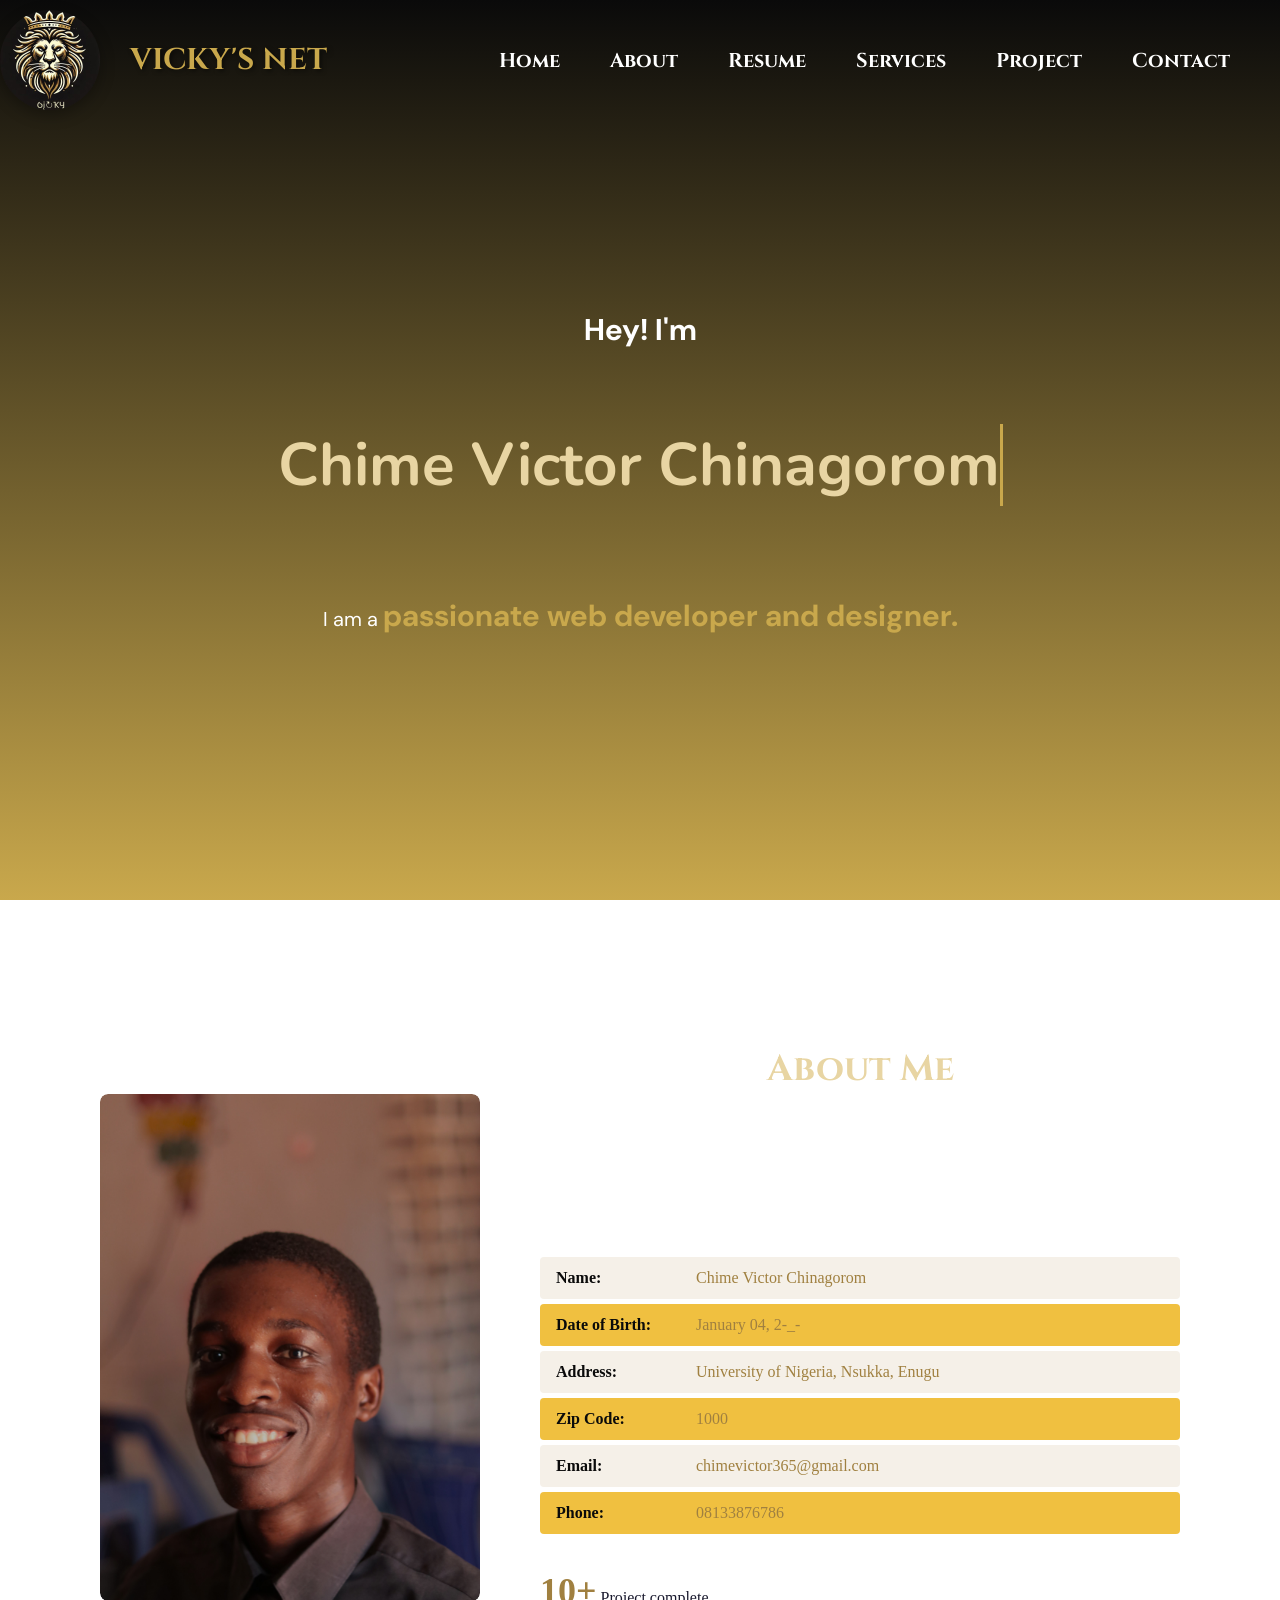
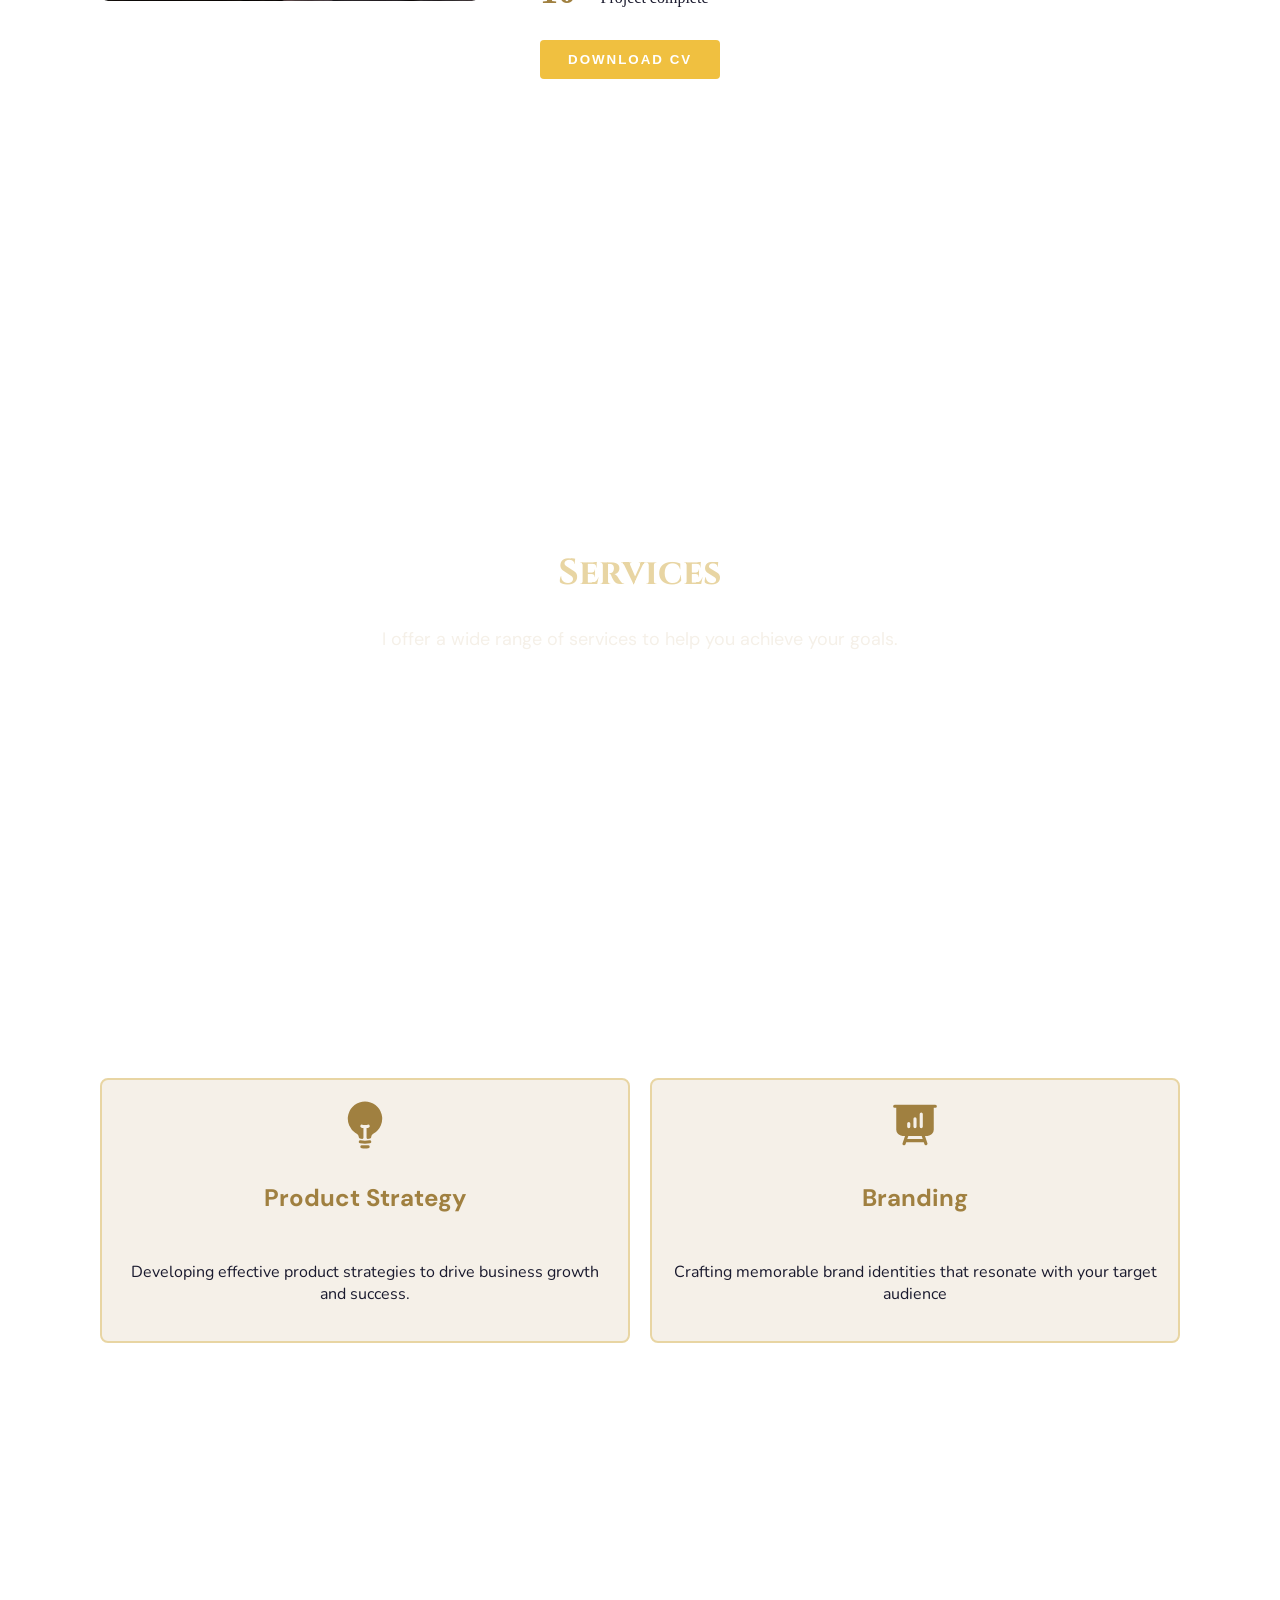
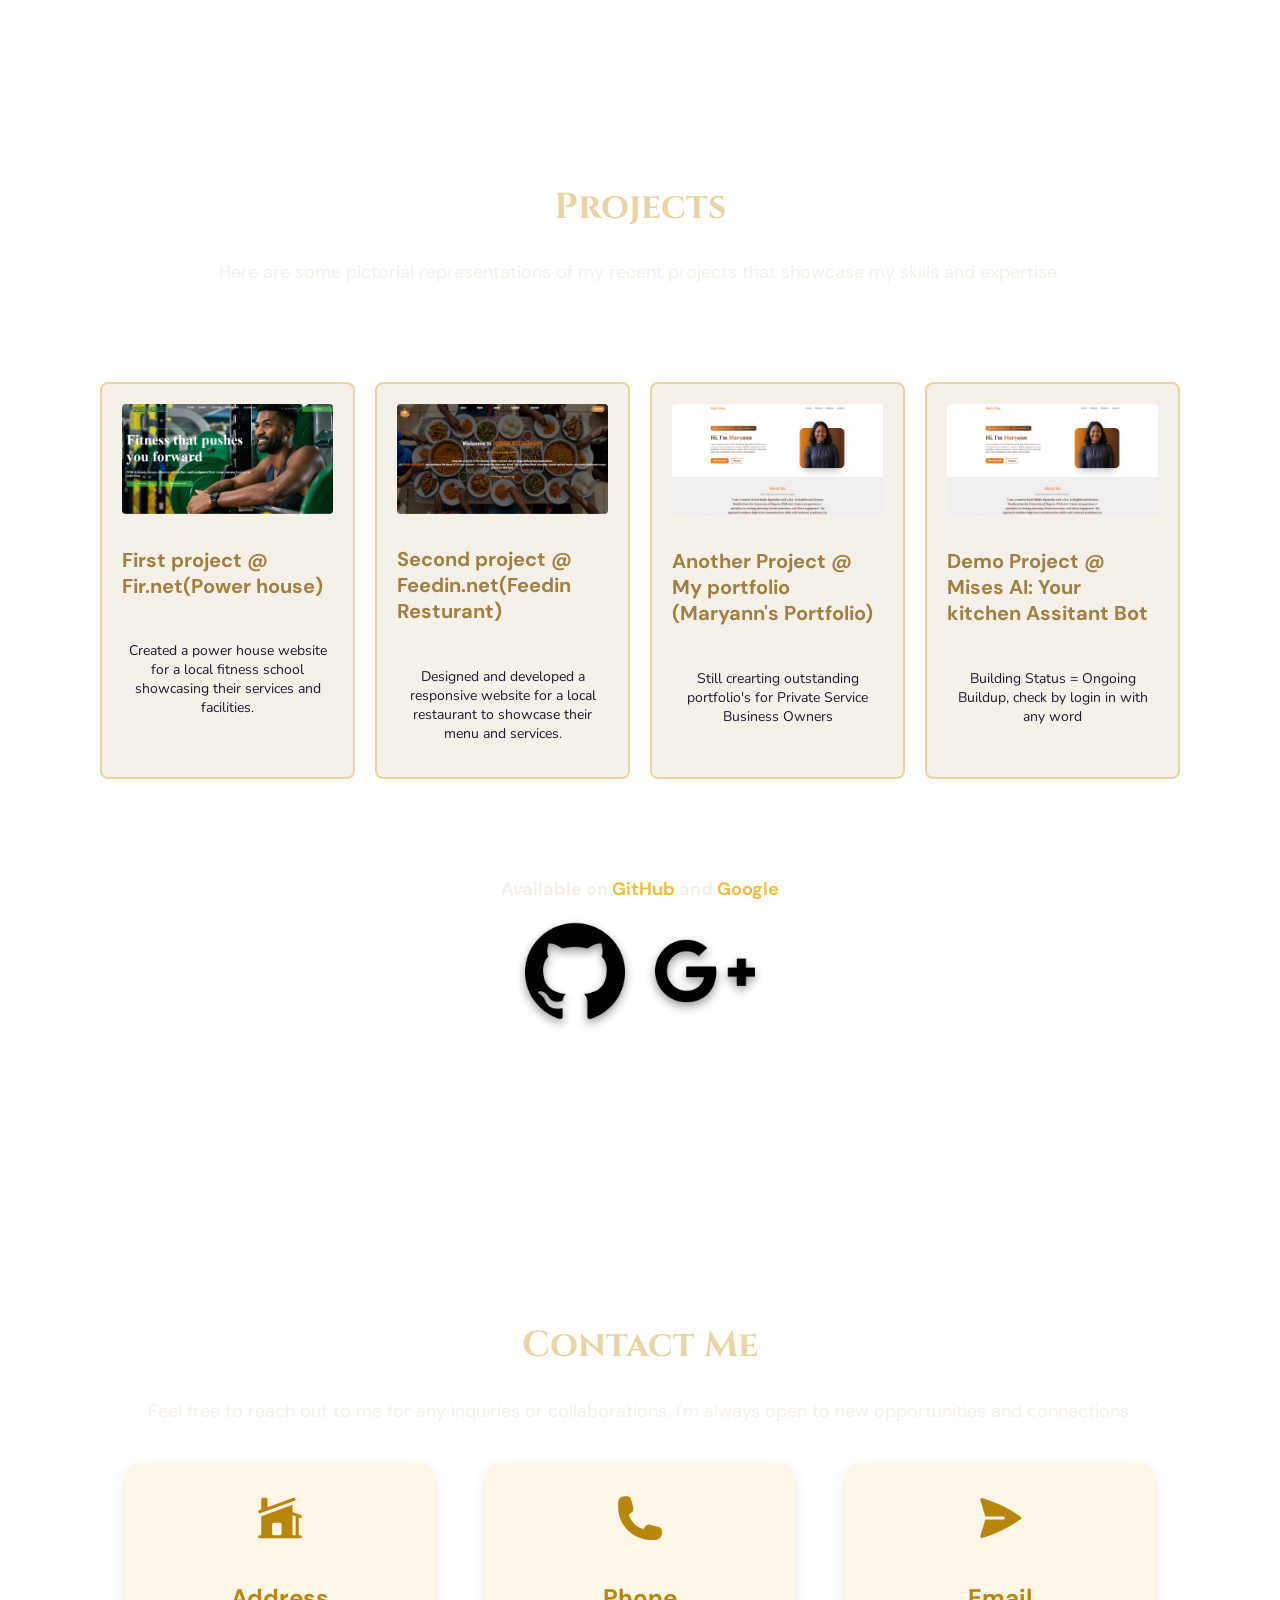
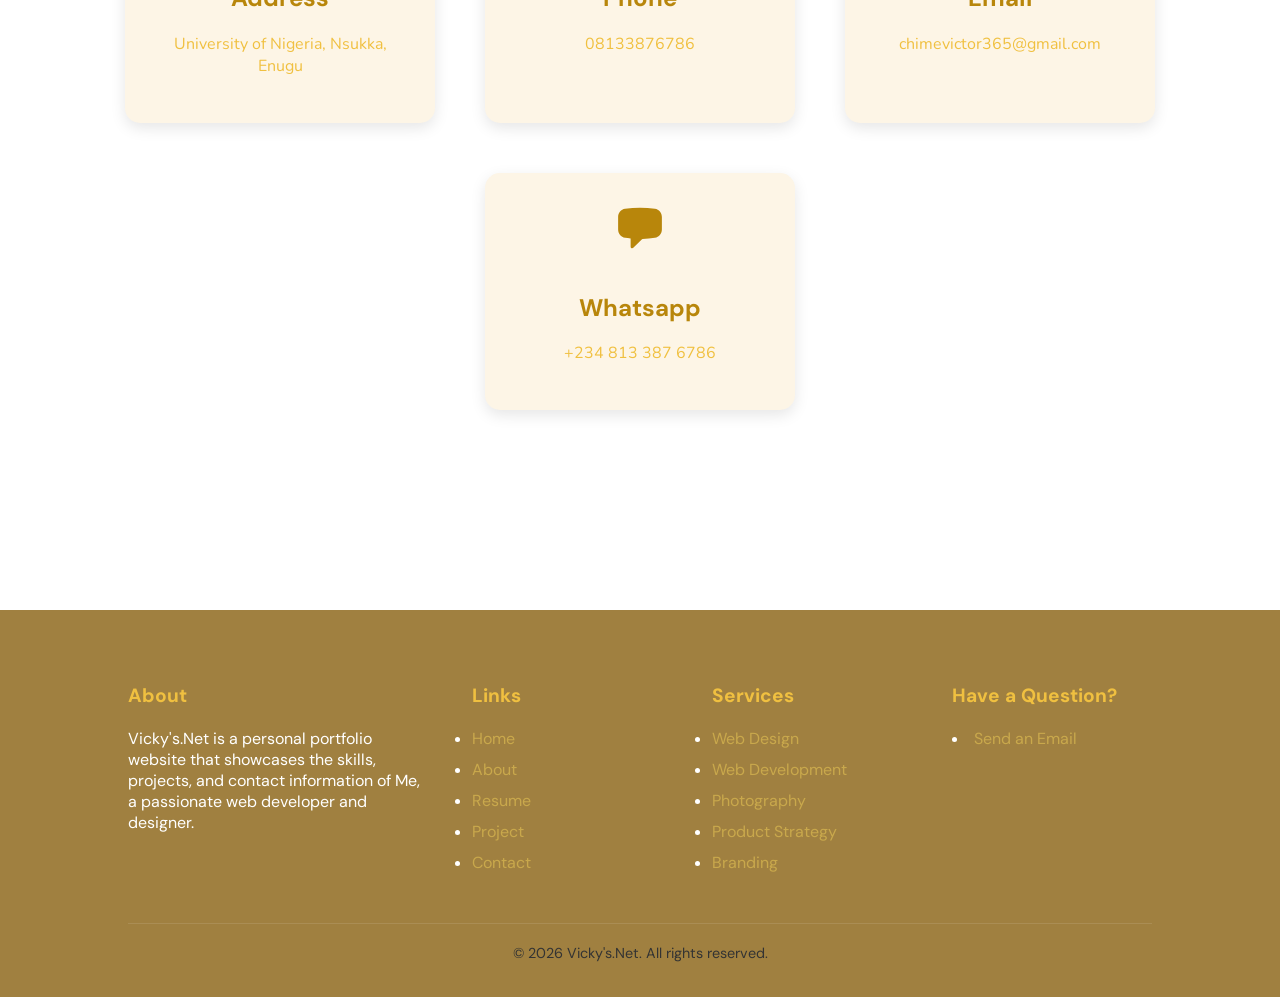
==== index.html @ 607a3f7e "Update index.html" ====
<!DOCTYPE html>

<html lang="en">
<head> 
    <meta charset="UTF-8">
    <meta name="viewport" content="width=device-width, initial-scale=1.0">
    <title>Vicky's.Net</title>
    <link rel="preconnect" href="https://fonts.googleapis.com">
    <link rel="preconnect" href="https://fonts.gstatic.com" crossorigin>
    <link href="https://fonts.googleapis.com/css2?family=Cinzel:wght@400..900&family=DM+Sans:ital,opsz,wght@0,9..40,100..1000;1,9..40,100..1000&family=Nunito:ital,wght@0,200..1000;1,200..1000&display=swap" rel="stylesheet">
    <link rel="stylesheet" href="Vicky2.css">
    <script async src="https://www.googletagmanager.com/gtag/js?id=G-4FSZMPRPCL"></script>
    <script>
    window.dataLayer = window.dataLayer || [];
    function gtag(){dataLayer.push(arguments);}
    gtag('js', new Date());
    gtag('config', 'G-4FSZMPRPCL');
</script>

</head>
<body>
    <nav>
        <div class="logo"><img src="20250612_011836.jpg">VICKY'S NET</div>
        <button class="hamburger" id="hamburger" aria-label="Toggle navigation" aria-expanded="false">
            <span></span>
            <span></span>
            <span></span>
        </button>
        <div class="links" id="nav-links">
            <a href="#" onclick="closeMenu()">Home</a>
            <a href="#about" onclick="closeMenu()">About</a>
            <a class="secure" href="Resume.html" onclick="closeMenu()">
             Resume
            </a>
            <a href="#services" onclick="closeMenu()">Services</a>
            <a href="#project" onclick="closeMenu()">Project</a>
            <a href="#contact" onclick="closeMenu()">Contact</a>
        </div>
    </nav>

    <section class="hero">
        <h1>Hey!  I'm</h1>
        <h2></h2>
        <p>I am a <span class="span1">passionate web developer and designer.</span></p>
    </section>
    <div class="mobile-view">
    <div>
        <h1>Hey!  I'm</h1>
        <h2>Chime Victor</h2>
        <p>I am a <span class="span1">passionate web developer and designer.</span></p>
    </div>
</div>



<section class="about" id="about">
    <div class="about-image">
        <div class="about-slideshow" id="aboutSlideshow">
            <img src="IMG_7215.jpg" alt="Vicky's Photo" class="slide active"
                 onerror="this.classList.add('img-error')">
            <img src="Image 3.jpeg" alt="Vicky's Photo 3" class="slide"
                 onerror="this.classList.add('img-error')">
        </div>
    </div>
        <div class="about-content">
            <h2>About Me</h2>
            <p>Hello! I'm Vicky, a passionate web developer and designer with expertise in creating responsive and user-friendly websites.<br> I specialize in front-end development using HTML, CSS, and JavaScript.</br></p>
        <div class="info-table">
            <div class="info-row">
                <span class="label">Name:</span>
                <span class="value">Chime Victor Chinagorom</span>
            </div>
            <div class="info-row">
                <span class="label">Date of Birth:</span>
                <span class="value">January 04, 2-_-</span>
            </div>
            <div class="info-row">
                <span class="label">Address:</span>
                <span class="value">University of Nigeria, Nsukka, Enugu</span>
            </div>
            <div class="info-row">
                <span class="label">Zip Code:</span>
                <span class="value">1000</span>
            </div>
            <div class="info-row">
                <span class="label">Email:</span>
                <span class="value">chimevictor365@gmail.com</span>
            </div>
            <div class="info-row">
                <span class="label">Phone:</span>
                <span class="value">08133876786</span>
            </div>
        </div>

        <div class="stats">
            <span class="count">10+</span> Project complete
        </div>
        <button>DOWNLOAD CV</button>
    </div>
</section>

<section class="services" id="services">
    <h1 class="serve">Services</h1>
    <p class="serve1">I offer a wide range of services to help you achieve your goals.</p>
    
    <div class="contain">
        <div class="every">
            <div class="container">
                <svg class="icon" xmlns="http://www.w3.org/2000/svg" viewBox="0 0 24 24" fill="currentColor" class="size-6">
  <path fill-rule="evenodd" d="M10.5 3.75a6.75 6.75 0 1 0 0 13.5 6.75 6.75 0 0 0 0-13.5ZM2.25 10.5a8.25 8.25 0 1 1 14.59 5.28l4.69 4.69a.75.75 0 1 1-1.06 1.06l-4.69-4.69A8.25 8.25 0 0 1 2.25 10.5Z" clip-rule="evenodd" />
</svg>     
                <h2>Web Design</h2>
                <p>Creating visually appealing and user-friendly website designs that enhance user experience and engagement.</p>
            </div>
    
            <div class="container">
                <svg class="icon" xmlns="http://www.w3.org/2000/svg" viewBox="0 0 24 24" fill="currentColor" class="size-6">
  <path fill-rule="evenodd" d="M11.078 2.25c-.917 0-1.699.663-1.85 1.567L9.05 4.889c-.02.12-.115.26-.297.348a7.493 7.493 0 0 0-.986.57c-.166.115-.334.126-.45.083L6.3 5.508a1.875 1.875 0 0 0-2.282.819l-.922 1.597a1.875 1.875 0 0 0 .432 2.385l.84.692c.095.078.17.229.154.43a7.598 7.598 0 0 0 0 1.139c.015.2-.059.352-.153.43l-.841.692a1.875 1.875 0 0 0-.432 2.385l.922 1.597a1.875 1.875 0 0 0 2.282.818l1.019-.382c.115-.043.283-.031.45.082.312.214.641.405.985.57.182.088.277.228.297.35l.178 1.071c.151.904.933 1.567 1.85 1.567h1.844c.916 0 1.699-.663 1.85-1.567l.178-1.072c.02-.12.114-.26.297-.349.344-.165.673-.356.985-.57.167-.114.335-.125.45-.082l1.02.382a1.875 1.875 0 0 0 2.28-.819l.923-1.597a1.875 1.875 0 0 0-.432-2.385l-.84-.692c-.095-.078-.17-.229-.154-.43a7.614 7.614 0 0 0 0-1.139c-.016-.2.059-.352.153-.43l.84-.692c.708-.582.891-1.59.433-2.385l-.922-1.597a1.875 1.875 0 0 0-2.282-.818l-1.02.382c-.114.043-.282.031-.449-.083a7.49 7.49 0 0 0-.985-.57c-.183-.087-.277-.227-.297-.348l-.179-1.072a1.875 1.875 0 0 0-1.85-1.567h-1.843ZM12 15.75a3.75 3.75 0 1 0 0-7.5 3.75 3.75 0 0 0 0 7.5Z" clip-rule="evenodd" />
</svg>
                <h2>Web Development</h2>
                <p>Building functional and interactive websites using modern web technologies to meet client requirements and deliver seamless user experience</p>
            </div>

            <div class="container">
                <svg class="icon" xmlns="http://www.w3.org/2000/svg" viewBox="0 0 24 24" fill="currentColor" class="size-6">
  <path d="M12 9a3.75 3.75 0 1 0 0 7.5A3.75 3.75 0 0 0 12 9Z" />
  <path fill-rule="evenodd" d="M9.344 3.071a49.52 49.52 0 0 1 5.312 0c.967.052 1.83.585 2.332 1.39l.821 1.317c.24.383.645.643 1.11.71.386.054.77.113 1.152.177 1.432.239 2.429 1.493 2.429 2.909V18a3 3 0 0 1-3 3h-15a3 3 0 0 1-3-3V9.574c0-1.416.997-2.67 2.429-2.909.382-.064.766-.123 1.151-.178a1.56 1.56 0 0 0 1.11-.71l.822-1.315a2.942 2.942 0 0 1 2.332-1.39ZM6.75 12.75a5.25 5.25 0 1 1 10.5 0 5.25 5.25 0 0 1-10.5 0Zm12-1.5a.75.75 0 1 0 0-1.5.75.75 0 0 0 0 1.5Z" clip-rule="evenodd" />
</svg>
                <h2>Photography</h2>
                <p>Professional photography services for products,portraits and brand imagery</p>
            </div>
        </div>

            <div class="every1">
                <div class="container">
                    <svg class="icon" xmlns="http://www.w3.org/2000/svg" viewBox="0 0 24 24" fill="currentColor" class="size-6">
  <path d="M12 .75a8.25 8.25 0 0 0-4.135 15.39c.686.398 1.115 1.008 1.134 1.623a.75.75 0 0 0 .577.706c.352.083.71.148 1.074.195.323.041.6-.218.6-.544v-4.661a6.714 6.714 0 0 1-.937-.171.75.75 0 1 1 .374-1.453 5.261 5.261 0 0 0 2.626 0 .75.75 0 1 1 .374 1.452 6.712 6.712 0 0 1-.937.172v4.66c0 .327.277.586.6.545.364-.047.722-.112 1.074-.195a.75.75 0 0 0 .577-.706c.02-.615.448-1.225 1.134-1.623A8.25 8.25 0 0 0 12 .75Z" />
  <path fill-rule="evenodd" d="M9.013 19.9a.75.75 0 0 1 .877-.597 11.319 11.319 0 0 0 4.22 0 .75.75 0 1 1 .28 1.473 12.819 12.819 0 0 1-4.78 0 .75.75 0 0 1-.597-.876ZM9.754 22.344a.75.75 0 0 1 .824-.668 13.682 13.682 0 0 0 2.844 0 .75.75 0 1 1 .156 1.492 15.156 15.156 0 0 1-3.156 0 .75.75 0 0 1-.668-.824Z" clip-rule="evenodd" />
</svg>
                    <h2>Product Strategy</h2>
                    <p>Developing effective product strategies to drive business growth and success.</p>
                </div>

                <div class="container">
                    <svg class="icon" xmlns="http://www.w3.org/2000/svg" viewBox="0 0 24 24" fill="currentColor" class="size-6">
  <path fill-rule="evenodd" d="M2.25 2.25a.75.75 0 0 0 0 1.5H3v10.5a3 3 0 0 0 3 3h1.21l-1.172 3.513a.75.75 0 0 0 1.424.474l.329-.987h8.418l.33.987a.75.75 0 0 0 1.422-.474l-1.17-3.513H18a3 3 0 0 0 3-3V3.75h.75a.75.75 0 0 0 0-1.5H2.25Zm6.04 16.5.5-1.5h6.42l.5 1.5H8.29Zm7.46-12a.75.75 0 0 0-1.5 0v6a.75.75 0 0 0 1.5 0v-6Zm-3 2.25a.75.75 0 0 0-1.5 0v3.75a.75.75 0 0 0 1.5 0V9Zm-3 2.25a.75.75 0 0 0-1.5 0v1.5a.75.75 0 0 0 1.5 0v-1.5Z" clip-rule="evenodd" />
</svg>
                    <h2>Branding</h2>
                    <p>Crafting memorable brand identities that resonate with your target audience</p>
                </div>
            </div>
    </div>

</section>

<section class="project" id="project">
    <h1 class="serve">Projects</h1>
    <p class="serve1">Here are some pictorial representations of my recent projects that showcase my skills and expertise.</p>

    <div class="project-container">
        <div class="project-card">
            <a href="https://vicky3655.github.io/Power/"><img src="Project.png" alt="Project 1"></a>
            <h2>First project @ Fir.net(Power house)</h2>
            <p>Created a power house website for a local fitness school showcasing their services and facilities.</p>
        </div>
        <div class="project-card">
            <a href="https://vicky3655.github.io/Feedin.Net/"><img src="project one.png" alt="Project 2"></a>
            <h2>Second project @ Feedin.net(Feedin Resturant)</h2>
            <p>Designed and developed a responsive website for a local restaurant to showcase their menu and services.</p>
        </div>
        <div class="project-card">
            <a href="https://vicky3655.github.io/My-Portfolio/"><img src="Annotation 2026-04-09 104929.png" alt="Project 3"></a>
            <h2>Another Project @ My portfolio (Maryann's Portfolio)</h2>
            <p>Still crearting outstanding portfolio's for Private Service Business Owners</p>
        </div>
         <div class="project-card">
            <a href="https://vicky3655.github.io/Mises-Ai/"><img src="Annotation 2026-04-09 104929.png" alt="Project 3"></a>
            <h2>Demo Project @ Mises AI: Your kitchen Assitant Bot </h2>
            <p>Building Status = Ongoing Buildup, check by login in with any word</p>
        </div>
        
       
    </div>
    <h3 class="serve1">Available on <a href="https://github.com/Vicky3655">GitHub</a> and <a href="mailto:chimevictor365@gmail.com">Google</a></h3>
    <div class="con">
        <img src="github.png">
        <img src="google-plus.png">
        
    </div>
</section>

<section class="contact" id="contact">
    <h1 class="serve">Contact Me</h1>
    <p class="serve1">Feel free to reach out to me for any inquiries or collaborations. I'm always open to new opportunities and connections.</p>
    <div class="contact-info">
        <div class="contact-item">
            <svg class="icon" xmlns="http://www.w3.org/2000/svg" viewBox="0 0 24 24" fill="currentColor" class="size-6">
  <path d="M19.006 3.705a.75.75 0 1 0-.512-1.41L6 6.838V3a.75.75 0 0 0-.75-.75h-1.5A.75.75 0 0 0 3 3v4.93l-1.006.365a.75.75 0 0 0 .512 1.41l16.5-6Z" />
  <path fill-rule="evenodd" d="M3.019 11.114 18 5.667v3.421l4.006 1.457a.75.75 0 1 1-.512 1.41l-.494-.18v8.475h.75a.75.75 0 0 1 0 1.5H2.25a.75.75 0 0 1 0-1.5H3v-9.129l.019-.007ZM18 20.25v-9.566l1.5.546v9.02H18Zm-9-6a.75.75 0 0 0-.75.75v4.5c0 .414.336.75.75.75h3a.75.75 0 0 0 .75-.75V15a.75.75 0 0 0-.75-.75H9Z" clip-rule="evenodd" />
</svg>
            <h2>Address</h2>
            <p>University of Nigeria, Nsukka, Enugu</p>
        </div>

        <div class="contact-item">
            <svg class="icon" xmlns="http://www.w3.org/2000/svg" viewBox="0 0 24 24" fill="currentColor" class="size-6">
  <path fill-rule="evenodd" d="M1.5 4.5a3 3 0 0 1 3-3h1.372c.86 0 1.61.586 1.819 1.42l1.105 4.423a1.875 1.875 0 0 1-.694 1.955l-1.293.97c-.135.101-.164.249-.126.352a11.285 11.285 0 0 0 6.697 6.697c.103.038.25.009.352-.126l.97-1.293a1.875 1.875 0 0 1 1.955-.694l4.423 1.105c.834.209 1.42.959 1.42 1.82V19.5a3 3 0 0 1-3 3h-2.25C8.552 22.5 1.5 15.448 1.5 6.75V4.5Z" clip-rule="evenodd" />
</svg>
            <h2>Phone</h2>
            <p>08133876786</p>
        </div>

        <div class="contact-item">
            <svg class="icon" xmlns="http://www.w3.org/2000/svg" viewBox="0 0 24 24" fill="currentColor" class="size-6">
  <path d="M3.478 2.404a.75.75 0 0 0-.926.941l2.432 7.905H13.5a.75.75 0 0 1 0 1.5H4.984l-2.432 7.905a.75.75 0 0 0 .926.94 60.519 60.519 0 0 0 18.445-8.986.75.75 0 0 0 0-1.218A60.517 60.517 0 0 0 3.478 2.404Z" />
</svg>
            <h2>Email</h2>
            <p><a href="mailto:chimevictor365@gmail.com">chimevictor365@gmail.com</a></p>
        </div>

        <div class="contact-item">
            <svg class="icon" xmlns="http://www.w3.org/2000/svg" viewBox="0 0 24 24" fill="currentColor" class="size-6">
  <path fill-rule="evenodd" d="M4.848 2.771A49.144 49.144 0 0 1 12 2.25c2.43 0 4.817.178 7.152.52 1.978.292 3.348 2.024 3.348 3.97v6.02c0 1.946-1.37 3.678-3.348 3.97-1.94.284-3.916.455-5.922.505a.39.39 0 0 0-.266.112L8.78 21.53A.75.75 0 0 1 7.5 21v-3.955a48.842 48.842 0 0 1-2.652-.316c-1.978-.29-3.348-2.024-3.348-3.97V6.741c0-1.946 1.37-3.68 3.348-3.97Z" clip-rule="evenodd" />
</svg>
            <h2>Whatsapp</h2>
            <p><a href="https://wa.me/2348133876786">+234 813 387 6786</a></p>
        </div>

    </div>
</section>


<footer>
    <div class="footer-content">
        <div class="footer-content1">
            <h1>About</h1>
            <p>Vicky's.Net is a personal portfolio website that showcases the skills, projects, and contact information of Me, a passionate web developer and designer.</p>
        </div>
        <div class="footer-content1">
            <h1>Links</h1>
            <ul>
                <li><a href="#">Home</a></li>
                <li><a href="#about">About</a></li>
                <li><a href="Resume.html">Resume</a></li>
                <li><a href="#project">Project</a></li>
                <li><a href="#contact">Contact</a></li>
            </ul>
        </div>
        <div class="footer-content1">
            <h1>Services</h1>
            <ul>
                <li><a href="#">Web Design</a></li>
                <li><a href="#">Web Development</a></li>
                <li><a href="#">Photography</a></li>
                <li><a href="#">Product Strategy</a></li>
                <li><a href="#">Branding</a></li>
            </ul>
        </div>
        <div class="footer-content1">
            <h1>Have a Question?</h1>
            <li>
                <a href="mailto:chimevictor365@gmail.com">Send an Email</a>
            </li>
        </div>

    </div>
    <p>&copy; 2026 Vicky's.Net. All rights reserved.</p>
</footer>
<script>
   const observer = new IntersectionObserver((entries) => {
    entries.forEach(entry => {
        const cards = entry.target.querySelectorAll('.container');
        
        if (entry.isIntersecting) {
            // SCROLLING IN: Add the class
            cards.forEach((card, index) => {
                setTimeout(() => {
                    card.classList.add('reveal');
                }, index * 100); 
            });
        } else {
            // SCROLLING OUT: Remove the class (Resets the scatter)
            cards.forEach(card => {
                card.classList.remove('reveal');
            });
        }
    });
}, { threshold: 0.1 }); // Trigger as soon as 10% of the section is visible

observer.observe(document.querySelector('#services'));

document.addEventListener("DOMContentLoaded", function() {
    const observerOptions = {
        threshold: 0.2
    };

    const contactObserver = new IntersectionObserver((entries) => {
        entries.forEach((entry, index) => {
            if (entry.isIntersecting) {
                // Add a small delay for each card based on its index
                setTimeout(() => {
                    entry.target.classList.add('show-card');
                }, index * 150); 
                
                contactObserver.unobserve(entry.target);
            }
        });
    }, observerOptions);

    // Target each individual contact item
    const contactItems = document.querySelectorAll('.contact-item');
    contactItems.forEach(item => contactObserver.observe(item));
});

/* Hamburger Menu */
const hamburger = document.getElementById('hamburger');
const navLinks = document.getElementById('nav-links');

hamburger.addEventListener('click', () => {
    const isOpen = navLinks.classList.toggle('open');
    hamburger.classList.toggle('active');
    hamburger.setAttribute('aria-expanded', isOpen);
});

function closeMenu() {
    navLinks.classList.remove('open');
    hamburger.classList.remove('active');
    hamburger.setAttribute('aria-expanded', false);
}

document.addEventListener("DOMContentLoaded", function() {
    const observerOptions = {
        threshold: 0.15 // Trigger when 15% of the element is visible
    };

    const scrollObserver = new IntersectionObserver((entries) => {
        entries.forEach(entry => {
            if (entry.isIntersecting) {
                // Add the animation class
                entry.target.classList.add('show-me');
                // Once it animates, stop watching it (cleaner performance)
                scrollObserver.unobserve(entry.target);
            }
        });
    }, observerOptions);

    // Target all your specific elements
    const targets = document.querySelectorAll('.about-image, .about-content h2, .about-content p, .info-row, .stats, .about-content button');
    
    targets.forEach(target => {
        scrollObserver.observe(target);
    });

    // ── About image slideshow — "Fly In" PowerPoint-style transition ──
    // Each new slide flies in from an alternating direction (left/right/bottom)
    // while the outgoing slide flies out the opposite way, with a slight
    // rotation + scale for that classic presentation-software feel.
    // Skips any image that failed to load (404), so it never gets stuck.
    function initAboutSlideshow() {
        const allSlides = Array.from(document.querySelectorAll('#aboutSlideshow .slide'));
        if (allSlides.length === 0) return;

        // Directions to cycle through for each incoming slide
        const directions = ['fly-left', 'fly-right', 'fly-bottom'];
        let dirIndex = 0;

        let currentSlide = allSlides.findIndex(s => s.classList.contains('active'));
        if (currentSlide === -1) currentSlide = 0;

        setInterval(() => {
            const usable = allSlides.filter(s => !s.classList.contains('img-error'));
            if (usable.length <= 1) return; // nothing to cycle to

            const cur = allSlides[currentSlide];

            // Find the next valid (non-broken) slide
            let next = currentSlide;
            for (let i = 0; i < allSlides.length; i++) {
                next = (next + 1) % allSlides.length;
                if (!allSlides[next].classList.contains('img-error')) break;
            }
            const incoming = allSlides[next];

            // Pick the fly-in direction for this transition
            const dir = directions[dirIndex % directions.length];
            dirIndex++;

            // 1. Outgoing slide flies out (same direction as incoming flies in,
            //    so it feels like one slide pushes the next one through)
            cur.classList.add('exit-' + dir);

            // 2. Prep incoming slide just off-screen in that direction
            incoming.classList.add('enter-' + dir);
            incoming.classList.add('active');

            // 3. Next frame — trigger the fly-in by removing the "enter" offset
            requestAnimationFrame(() => {
                requestAnimationFrame(() => {
                    incoming.classList.remove('enter-' + dir);
                });
            });

            // 4. Cleanup outgoing slide after its exit animation finishes
            setTimeout(() => {
                cur.classList.remove('active');
                cur.classList.remove('exit-' + dir);
            }, 700);

            currentSlide = next;
        }, 4000); // 4000ms = 4 seconds between transitions
    }
    initAboutSlideshow();
});

</script>
</body>
</html>
---- Vicky2.css ----
body{
    background: linear-gradient(#0a0a0a, #C9A84C);
    color: white;
    background-size: cover;
    background-position: center;
    background-repeat: no-repeat;
    background-attachment: fixed;
    margin: 0;
}
html {
    scroll-behavior: smooth;
}

.logo {
    display: flex;
    align-items: center;
    gap: 30px;
    cursor: pointer;
    font-size: 30px;
    font-weight: bold;
    color: #C9A84C;
    display: flex;
    font-family: 'Cinzel', sans-serif;
    transition: transform 0.5s ease;
    transform-style: preserve-3d; /* Allows the image to move in 3D */
    text-shadow: 2px 2px 4px rgba(0,0,0,0.5);
}

.logo img {
    height: 100px;
    width: 100px;
    margin-left: 0px;
    border-radius: 50%; 
    height: auto;
    transition: all 0.5s cubic-bezier(0.175, 0.885, 0.32, 1.275);
    box-shadow: 0 5px 15px rgba(0,0,0,0.3);
}
.logo:hover {
    transform: rotateY(15deg) rotateX(10deg) scale(1.1);
}

.logo:hover img {
    transform: translateZ(30px);
    box-shadow: 10px 15px 25px rgba(0,0,0,0.5);
}
.logo:hover {
    text-shadow: 
        1px 1px 0px #b8860b,
        2px 2px 0px #8b6508,
        3px 3px 10px rgba(0,0,0,0.8);
}
nav {
    display: flex;
    flex-direction: row;
    gap: 30px;
    justify-content: space-between;
    align-items: center;
    height: 100px;
    margin-top: 10px;
    background-color: transparent;
    z-index: 100;
    position: sticky;
}

.links {
    display: flex;
    flex-direction: row;
    flex-wrap: wrap;
    justify-content: space-between;
    gap: 50px;
    padding: 0 50px;
}

.links a {
    text-decoration: none;
    justify-content: space-between;
    color: white;
    font-family:'cinzel', sans-serif;
    font-size: 20px;
    font-weight: bold;
    transition: background 0.3s, color 0.3s;
}

.links a:hover {color:#E8D5A3}
.secure{
    display: flex;
    align-items: center;
    text-decoration: none;
    justify-content: space-between;
    color: white;
    font-family:'cinzel', sans-serif;
    font-size: 20px;
    font-weight: bold;
    transition: background 0.3s, color 0.3s;
}
.secure:hover{color:#E8D5A3}

.links a .padlock {
  position: relative;
  width: 18px;  
  height: 14px;  
  background-color: #333; 
  border-radius: 2px;
  display: inline-block;
  margin-right: 8px;
  vertical-align: middle;
}

.links a .padlock::before {
  content: "";
  position:absolute;
  left: 3px;
  top: -8px;      
  width: 12px;
  height: 12px;
  border: 2px solid #333;
  border-bottom: none; 
  border-radius: 50% 50% 0 0; 
  box-sizing: border-box;
}

/* Hamburger button — hidden on desktop */
.hamburger {
    display: none;
}

.mobile-view{
    display: none;
}

.hero{
    font-size: 20px;
    text-align: center;
    margin-top: 200px;
    align-items: center;
    font-family: 'DM Sans', sans-serif;
}


.hero h2 {
    display: inline-block;
    font-size: 60px;
    font-weight: bold;
    min-height: 1.2em;
    vertical-align: middle;
    color: #E8D5A3;
    font-family: 'Nunito', sans-serif;
}

.hero h2::after {
    content: "Chime Victor Chinagorom"; 
    display: inline-block;
    white-space: nowrap;
    overflow: hidden;
    border-right: 3px solid #C9A84C; 
    animation: 
        typing 5s steps(25) infinite,
        cursor 0.8s infinite,
        words 10s infinite;
}


@keyframes typing {
    0%, 100% { width: 0; }      
    40%, 60% { width: 100%; }   
    90% { width: 0; }          
}


@keyframes words {
    0%, 49% { content: "Chime Victor Chinagorom"; }
    50%, 100% { content: "A.K.A Vicky"; }
}

@keyframes cursor {
    0%, 100% { border-color: transparent; }s
    50% { border-color: #C9A84C; }
}

.span1{
    font-size: 30px;
    font-weight: bold;
    color: #C9A84C;
}



/* About section */
.about {
  display: flex;
  flex-direction: row;
  align-items: center;
  gap: 60px;
  padding: 80px 100px;
  margin-top: 300px;

}

/* Left — Image */
.about-image {
  flex: 1;
  max-width: 380px;
  aspect-ratio: 3 / 4;        /* fixes the height:100% collapse bug on the child img */
  border-radius: 8px;
  overflow: hidden;
  position: relative;
  perspective: 1200px;        /* gives the fly-in transforms real depth */
}
.about-image img {
  width: 100%;
  height: 100%;
  object-fit: cover;
  border-radius: 8px;
}

/* ══════════════════════════════════════════════
   ABOUT IMAGE SLIDESHOW — PowerPoint "Fly In" style
══════════════════════════════════════════════ */
.about-slideshow {
  position: relative;
  width: 100%;
  height: 100%;
}

.about-slideshow .slide {
  position: absolute;
  top: 0;
  left: 0;
  width: 100%;
  height: 100%;
  object-fit: cover;
  border-radius: 8px;
  opacity: 0;
  pointer-events: none;
  /* smooth, slightly springy curve like PowerPoint's "Fly In" timing */
  transition:
    transform 0.7s cubic-bezier(0.22, 0.61, 0.36, 1),
    opacity   0.5s ease;
  will-change: transform, opacity;
}

.about-slideshow .slide.active {
  opacity: 1;
  pointer-events: auto;
  transform: translate(0, 0) scale(1) rotate(0deg);
  z-index: 2;
}

.about-slideshow .slide.img-error {
  opacity: 0 !important;
}

/* ── ENTER states: where the incoming slide starts, just before it flies in ── */
.about-slideshow .slide.active.enter-fly-left {
  opacity: 0;
  transform: translateX(-115%) scale(0.92) rotate(-8deg);
}
.about-slideshow .slide.active.enter-fly-right {
  opacity: 0;
  transform: translateX(115%) scale(0.92) rotate(8deg);
}
.about-slideshow .slide.active.enter-fly-bottom {
  opacity: 0;
  transform: translateY(115%) scale(0.92) rotate(4deg);
}

/* ── EXIT states: where the outgoing slide flies off to ── */
.about-slideshow .slide.exit-fly-left {
  opacity: 0 !important;
  transform: translateX(-115%) scale(0.92) rotate(-8deg) !important;
  z-index: 1;
}
.about-slideshow .slide.exit-fly-right {
  opacity: 0 !important;
  transform: translateX(115%) scale(0.92) rotate(8deg) !important;
  z-index: 1;
}
.about-slideshow .slide.exit-fly-bottom {
  opacity: 0 !important;
  transform: translateY(115%) scale(0.92) rotate(4deg) !important;
  z-index: 1;
}

/* Right — Content */
.about-content {
  flex: 1.2;
  display: flex;
  flex-direction: column;
  gap: 16px;
}

.about-content h2 {
    font-size: 36px;
    font-weight: bold;
    color: #E8D5A3;
    text-align: center;
    font-family: 'cinzel', sans-serif;
}
/* Each info row */
.info-table {
  display: flex;
  flex-direction: column;
  gap: 5px;
  margin-top: 16px;
}

.info-row {
  display: flex;
  flex-direction: row;
  padding: 12px 16px;
  background-color: #F5F0E8;
  border-radius: 4px;
  gap: 20px;
}
.info-row:nth-child(even) {
  background-color: #F0C040;
}

.label {
  font-weight: 700;
  color: #0A0A0A ;
  min-width: 120px;
}

.value {
  color: #A08040;
}
.stats {
  margin-top: 20px;
  font-size: 16px;
  color: #1A1A2E;
}
  

.stats .count {
  font-size: 36px;
  font-weight: 800;
  color: #A08040;
}

.about-content button {
  margin-top: 12px;
  padding: 12px 28px;
  background-color: #F0C040;
  color: #ffffff;
  border: none;
  border-radius: 4px;
  font-weight: 700;
  letter-spacing: 2px;
  cursor: pointer;
  width: fit-content;}

/*About animations*/
.about-image, 
.about-content h2, 
.about-content p, 
.info-row, 
.stats, 
.about-content button {
    opacity: 0;
    transform: translateY(40px);
    transition: all 0.8s cubic-bezier(0.17, 0.55, 0.55, 1);
    visibility: hidden;
}
.about-image {
    transform: translateX(-60px);
}

.show-me {
    opacity: 1 !important;
    transform: translate(0, 0) !important;
    visibility: visible !important;
}

/* 4. Staggered timing for the info rows */
.info-row:nth-child(1) { transition-delay: 0.1s; }
.info-row:nth-child(2) { transition-delay: 0.2s; }
.info-row:nth-child(3) { transition-delay: 0.3s; }
.info-row:nth-child(4) { transition-delay: 0.4s; }
.info-row:nth-child(5) { transition-delay: 0.5s; }
.info-row:nth-child(6) { transition-delay: 0.6s; }
  

/* services section */

.services{
  margin-top: 300px;
  overflow-x: hidden;
  padding: 60px 0;
}
/* Initial State: Scattered */
.every .container:nth-child(1) { transform: translateX(-150px); opacity: 0; } /* Left */
.every .container:nth-child(2) { transform: translateY(100px); opacity: 0; }  /* Bottom */
.every .container:nth-child(3) { transform: translateX(150px); opacity: 0; }  /* Right */

.container {
    transition: all 0.8s cubic-bezier(0.17, 0.67, 0.83, 0.67);
    will-change: transform, opacity;
}

/* Active State: Centered */
.container.reveal {
    transform: translate(0, 0) !important;
    opacity: 1 !important;
}
.serve {
    font-size: 36px;
    font-weight: bold;
    color: #E8D5A3;
    text-align: center;
    font-family: 'cinzel', sans-serif;
}
.serve1 {
    font-size: 18px;
    color: #F5F0E8;
    text-align: center;
    font-family: 'DM Sans', sans-serif;
}
.serve1 a{
  text-decoration: none;
  color: #F0C040;
}

.contain {
    display: flex;
    flex-direction: column;
    gap: 20px;
    padding: 80px 100px;
}
.every {
    display: flex;
    flex-direction: row;
    gap: 20px;
}
.every1 {
    display: flex;
    flex-direction: row;
    gap: 20px;
}
.container{
    flex: 1;
    background-color: #F5F0E8;
    padding: 20px;
    border-radius: 8px;
    display: flex;
    flex-direction: column;
    align-items: center;
    gap: 12px;
    border: 2px solid #E8D5A3;
}

.icon{
    width: 50px;
    height: 50px;
    color: #A08040;
}
    
.container h2 {
    font-size: 24px;
    font-weight: 700;
    color: #A08040;
    font-family: 'DM Sans', sans-serif;
}

/*Project section*/
.project{
  margin-top: 300px;

}

.container p {
    font-size: 16px;
    color: #1A1A2E;
    text-align: center;
    font-family: 'Nunito', sans-serif;
}
.project-container {
    display: flex;
    flex-direction: row;
    gap: 20px;
    padding: 80px 100px;
}
.project-card {
    flex: 1;
    background-color: #F5F0E8;
    padding: 20px;
    border-radius: 8px;
    display: flex;
    flex-direction: column;
    align-items: center;
    gap: 12px;
    border: 2px solid #E8D5A3;
}
.project-card img {
    width: 100%;
    height: auto;
    object-fit: cover;
    border-radius: 4px;

}
.project-card img:hover {
    transform: scale(1.05);
    transition: transform 0.3s ease;
    box-shadow: #0A0A0A 0px 4px 8px;

}
.project-card h2 {
    font-size: 20px;
    font-weight: 700;
    color: #A08040;
    font-family: 'DM Sans', sans-serif;
}
.project-card p {
    font-size: 14px;
    color: #1A1A2E;
    text-align: center;
    font-family: 'Nunito', sans-serif;
}

/* contact section */
.contact{
  margin-top: 300px;
  text-align: center;
  padding: 80px, 10%;
  perspective: 1000px;
}
.con {
    display: flex;
    justify-content: center;
    gap: 30px;
    perspective: 1000px; 
    margin-top: 20px;
}


.con img {
    width: 100px; 
    height: auto;
    cursor: pointer;
    transition: all 0.4s cubic-bezier(0.175, 0.885, 0.32, 1.275);
    transform-style: preserve-3d;
    filter: drop-shadow(0px 4px 5px rgba(0,0,0,0.4));
}


.con img:hover {
    transform: rotateX(20deg) rotateY(-20deg) translateZ(30px);


    filter: drop-shadow(1px 1px 0px #1a1a1a) 
            drop-shadow(2px 2px 0px #1a1a1a) 
            drop-shadow(3px 3px 0px #1a1a1a) 
            drop-shadow(4px 4px 0px #1a1a1a)
            drop-shadow(5px 5px 0px #000000)
            drop-shadow(15px 15px 20px rgba(0,0,0,0.6));
}
.contact-info{
  display: flex;
  flex: 1;
  flex-direction: row;
  flex-wrap: wrap;
  gap: 50px;
  justify-content: center;
  margin-top: 40px;
}
.contact-info a {
  text-decoration: none;
  color: #F0C040;}

.contact-item {
    background: #fdf5e6; /* Match your cream background */
    padding: 30px;
    border-radius: 15px;
    width: 250px;
    transition: all 0.5s cubic-bezier(0.175, 0.885, 0.32, 1.275);
    transform-style: preserve-3d;
    cursor: pointer;
    box-shadow: 0 5px 15px rgba(0,0,0,0.1);
    opacity: 0;
    transform: translateY(50px);
}
.contact-item h2{
    font-size: 24px;
    font-weight: 700;
    color: #b8860b;
    font-family: 'DM Sans', sans-serif;
}
.contact-item p{
    font-size: 16px;
    color: #F0C040;
    text-align: center;
    font-family: 'Nunito', sans-serif;
}

.contact-item .icon {
    width: 50px;
    height: 50px;
    color: #b8860b; /* Gold/Bronze color */
    margin-bottom: 15px;
    transition: transform 0.4s ease;
}

/* The Thick 3D Hover Effect */
.contact-item:hover {
    transform: rotateX(10deg) rotateY(-10deg) translateZ(20px) !important;
    background: #ffffff;
    /* Stacked shadows create the "thick" card side */
    box-shadow: 
        1px 1px 0px #d4af37, 
        2px 2px 0px #d4af37, 
        3px 3px 0px #b8860b, 
        4px 4px 0px #b8860b,
        20px 20px 40px rgba(0,0,0,0.3);
}

.contact-item:hover .icon {
    transform: translateZ(40px) scale(1.1);
}

/* Scroll Trigger Class */
.contact-item.show-card {
    opacity: 1;
    transform: translateY(0);
}


/* Footer */
footer {
    background-color: #A08040;
    padding: 60px 10% 20px;
    color: #fff;
    font-family: 'DM Sans', sans-serif;
    margin-top: 200px;
}

.footer-content {
    display: flex;
    justify-content: space-between; 
    align-items: flex-start;        
    gap: 40px;                      
    flex-wrap: wrap;               
    margin-bottom: 40px;
}


.footer-content1 {
    flex: 1;                        
    min-width: 200px;               
}


.footer-content1:first-child {
    flex: 2; 
}


.footer-content1 h1 {
    font-size: 1.2rem;
    color: #f0c040;                
    margin-bottom: 20px;
}

.footer-content1 ul, 
.footer-content1 li {
    list-style: content"";               
    padding: 0;
    margin: 10px 0;
}

.footer-content1 a {
    text-decoration: none;
    color: #C9A84C;                 
    transition: 0.3s;
}

.footer-content1 a:hover {
    color: #fff;
    padding-left: 5px;          
}


footer > p {
    text-align: center;
    border-top: 1px solid rgba(255,255,255,0.1);
    padding-top: 20px;
    font-size: 0.9rem;
    color: #333;                   
}

/* Optimized Mobile Layout */
@media (max-width: 768px) {
    *{
        box-sizing: border-box
    }

    section {
        margin-top: 80px !important;
        padding: 40px 20px !important;
    }

    .logo {
        gap: 10px;           /* Reduced from 30px for better fit */
        font-size: 20px;     /* Smaller text to prevent wrapping */
        justify-content: center;
        width: 100%;
    }

    .logo img {
        height: 50px;        /* Scaled down from 100px for mobile */
        width: 50px;
        box-shadow: 0 3px 10px rgba(0,0,0,0.3);
    }

    /* Toning down the 3D tilt for touch screens */
    .logo:hover {
        transform: rotateY(10deg) rotateX(5deg) scale(1.05);
    }

    .logo:hover img {
        transform: translateZ(15px); /* Half the desktop distance */
    }
    


    /* 2. Fix the "Skinny" Service Boxes from your screenshot */
    .every, .every1, .project-container, .contact-info {
        flex-direction: column !important;
        align-items: center !important;
        padding: 20px 0 !important;
        gap: 25px !important;
    }
    .hero h2::after {
        content: "Chime Victor" !important;
        width: 12ch !important; 
        font-size: 26px !important;
        white-space: nowrap !important;
        animation: typing-mob 3s steps(12) infinite !important;
    }

    @keyframes typing-mob {
        0%, 10% { width: 0; }
        50%, 80% { width: 12ch; }
    }

    /* === Hamburger Nav === */
    nav {
        height: 70px;
        flex-direction: row;
        justify-content: space-between;
        align-items: center;
        padding: 0 20px;
        position: sticky;
        top: 0;
        background: rgba(10,10,10,0.97);
        backdrop-filter: blur(8px);
        z-index: 999;
    }

    .hamburger {
        display: flex;
        flex-direction: column;
        justify-content: space-between;
        width: 28px;
        height: 20px;
        background: none;
        border: none;
        cursor: pointer;
        padding: 0;
        z-index: 1000;
    }

    .hamburger span {
        display: block;
        width: 100%;
        height: 2.5px;
        background-color: #C9A84C;
        border-radius: 2px;
        transition: transform 0.35s ease, opacity 0.35s ease;
        transform-origin: center;
    }

    /* Animate to X */
    .hamburger.active span:nth-child(1) {
        transform: translateY(8.75px) rotate(45deg);
    }
    .hamburger.active span:nth-child(2) {
        opacity: 0;
        transform: scaleX(0);
    }
    .hamburger.active span:nth-child(3) {
        transform: translateY(-8.75px) rotate(-45deg);
    }

    .links {
        display: flex;
        flex-direction: column;
        position: absolute;
        top: 70px;
        left: 0;
        width: 100%;
        background: rgba(10,10,10,0.97);
        backdrop-filter: blur(8px);
        padding: 0;
        max-height: 0;
        overflow: hidden;
        transition: max-height 0.4s ease, padding 0.3s ease;
        gap: 0;
        justify-content: flex-start;
        border-top: 1px solid rgba(201,168,76,0.2);
    }

    .links.open {
        max-height: 400px;
        padding: 10px 0 20px;
    }

    .links a,
    .links .secure {
        font-size: 16px;
        padding: 14px 30px;
        border-bottom: 1px solid rgba(255,255,255,0.05);
        width: 100%;
        box-sizing: border-box;
        transition: background 0.2s, color 0.2s;
    }

    .links a:last-child,
    .links .secure:last-child {
        border-bottom: none;
    }

    .links a:hover,
    .links .secure:hover {
        background: rgba(201,168,76,0.1);
        color: #E8D5A3;
    }

    .hero{
        display: none;
    }
    
      /* 1. Container Setup */
    .mobile-view {
      display: flex;
      flex-direction: column;
      justify-content: center;
      align-items: center;
      text-align: center;
      min-height: 40vh; /* Adjust based on where it sits in your layout */
      padding: 20px;
      font-family: 'DM Sans', sans-serif;
   }
   /* 1. Hide the static HTML text so only the animation shows */
.mobile-view div h2 {
    font-size: clamp(22px, 7vw, 36px);
    color: #E8D5A3;
    font-family: 'Nunito', sans-serif;
    margin: 15px 0;
    min-height: 1.2em; /* Prevents layout jumping */
    visibility: hidden; /* Hides the original "Chime Victor Chinagorom" */
    position: relative;
    display: block;
}

/* 2. Setup the visible animated text */
.mobile-view div h2::after {
    content: "";
    visibility: visible;
    position: absolute;
    left: 50%;
    transform: translateX(-50%);
    white-space: nowrap;
    border-right: 3px solid #C9A84C; /* Blinking cursor */
    animation: interchange-names 10s steps(20) infinite, blink-cursor 0.8s infinite;
}

/* 3. The Interchange Animation Logic */
@keyframes interchange-names {
    /* Stage 1: Type "Chime Victor" */
    0%, 5% { content: ""; }
    10% { content: "C"; }
    12% { content: "Ch"; }
    14% { content: "Chi"; }
    16% { content: "Chim"; }
    18% { content: "Chime"; }
    20% { content: "Chime V"; }
    22% { content: "Chime Vi"; }
    24% { content: "Chime Vic"; }
    26% { content: "Chime Vict"; }
    28% { content: "Chime Victo"; }
    30%, 45% { content: "Chime Victor"; } /* Hold Name */

    /* Stage 2: Delete "Chime Victor" */
    47% { content: "Chime Vic"; }
    49% { content: "Chime"; }
    51% { content: "C"; }
    53% { content: ""; }

    /* Stage 3: Type "A.K.A Vicky" */
    55% { content: "A"; }
    57% { content: "A."; }
    59% { content: "A.K"; }
    61% { content: "A.K.A"; }
    63% { content: "A.K.A "; }
    65% { content: "A.K.A V"; }
    67% { content: "A.K.A Vi"; }
    69% { content: "A.K.A Vic"; }
    71% { content: "A.K.A Vick"; }
    73%, 88% { content: "A.K.A Vicky"; } /* Hold Alias */

    /* Stage 4: Delete "A.K.A Vicky" */
    90% { content: "A.K.A Vi"; }
    92% { content: "A.K.A"; }
    94% { content: "A."; }
    96%, 100% { content: ""; }
}

/* 4. Blinking Cursor Animation */
@keyframes blink-cursor {
    from, to { border-color: transparent; }
    50% { border-color: none; }
}


/* 6. Mobile Optimization for the Paragraph */
    .mobile-view .span1 {
      color: #C9A84C;
      font-weight: bold;
      display: block; /* Moves the role to a new line for better mobile spacing */
      margin-top: 5px;
      font-size: 25px;
  }

    
    /* 4. About Section - Stacks image and text */
    .about {
        flex-direction: column !important;
        align-items: center !important;
        gap: 24px !important;
        margin-top: 40px !important;
    }

    .about-image {
        width: 100% !important;
        max-width: 300px !important;
        aspect-ratio: 3 / 4 !important;
        margin: 0 auto !important;
        transform: none !important; /* Disables side-slide on mobile */
    }

    .info-row {
        flex-direction: column;
        gap: 5px;
    }

    .every, .every1, .project-container, .contact-info {
        flex-direction: column !important;
        align-items: center;
        gap: 25px;
        padding: 20px 0 !important;
    }
    
    
    /* 1. Stack the rows and remove desktop padding */
    .contain {
        padding: 20px !important;
    }

    .every, .every1 {
        flex-direction: column !important;
        gap: 25px !important;
        align-items: center !important;
    }

    .container, .project-card, .contact-item {
        width: 100% !important;   /* Occupies available space */
        max-width: 90vw !important; /* Prevents touching screen edges */
        height: auto !important;
        min-height: auto !important;
        margin: 15px auto !important;
        padding: 30px 15px !important;
        display: flex !important;
        flex-direction: column !important;
        overflow: hidden !important; 
    }
    .container, 
    .contact-item, 
    .project-card {
        display: flex !important;
        flex-direction: column !important;
        align-items: center !important;    /* Horizontal centering */
        justify-content: center !important; /* Vertical centering */
        text-align: center !important;
    }

    
    .icon, 
    .contact-item .icon {
        margin: 0 auto 15px auto !important; /* Centers and adds bottom spacing */
        display: block !important;
    }

    /* 3. Adjust text for readability */
    .container h2 {
        font-size: 22px !important;
        margin: 10px 0 !important;
    }

    .container p {
        font-size: 15px !important;
        line-height: 1.5 !important;
        padding: 0 10px !important;
    }


    .services {
        margin-top: 100px !important; /* Reduced from 300px for mobile */
        padding: 40px 0 !important;
    }


    .container, .project-card, .contact-item {
        width: 100% !important;
        max-width: 350px;
    }


 .footer-content {
        flex-direction: column;
        text-align: center;
        gap: 30px;
    }
    
.footer-content1 ul, 
.footer-content1 li {
    list-style: none;               /* Removes dots/bullets */
    padding: 0;
    margin: 12px 0;
}
 

.footer-content1 a {
    text-decoration: none;
    color: #ffffff;
    font-size: 0.95rem;
    transition: color 0.3s ease;
}

.footer-content1 a:hover {
    color: #C9A84C;                 /* Highlights gold on hover */
}
    .footer-content1 {
        width: 100%;
    }

    .footer-content1 ul {
        padding: 0;
    }
}


























/* ══════════════════════════════════════════════════════════
   DESKTOP NAV — UNDERLINE + GLITCH HOVER
   Only fires at ≥ 769 px so mobile is completely untouched.
   ══════════════════════════════════════════════════════════ */
@media (min-width: 769px) {

  /* ── 1. Relative positioning needed for the ::after underline ── */
  .links a,
  .links .secure {
    position: relative;
    /* Remove the plain color transition — animation owns the hover state */
    transition: none;
  }

  /* ── 2. Sliding underline ──────────────────────────────────────
     Starts at width:0 (hidden), grows to 100% on hover.
     Gold gradient to match the brand palette.               */
  .links a::after,
  .links .secure::after {
    content: '';
    position: absolute;
    bottom: -5px;
    left: 0;
    width: 0;
    height: 2px;
    background: linear-gradient(90deg, #C9A84C 0%, #E8D5A3 50%, #C9A84C 100%);
    border-radius: 1px;
    transition: width 0.35s cubic-bezier(0.4, 0, 0.2, 1);
    pointer-events: none;
  }

  .links a:hover::after,
  .links .secure:hover::after {
    width: 100%;
  }

  /* ── 3. Glitch animation on hover ─────────────────────────────
     The animation is 1.8 s long.  Glitch bursts occupy the first
     ~20 % of the cycle (~0.36 s), then the link sits clean for
     the remaining ~1.4 s before the next burst fires.
     This feels organic rather than constant/annoying.        */
  .links a:hover,
  .links .secure:hover {
    color: #E8D5A3;
    animation: nav-glitch 1.8s ease-out infinite;
  }

  @keyframes nav-glitch {

    /* ── REST (most of the cycle) ── */
    0%,  19%, 100% {
      text-shadow: none;
      transform: translateX(0) skewX(0deg);
      color: #E8D5A3;
    }

    /* ── BURST 1 ── quick chromatic split */
    2% {
      text-shadow:
        -3px 0 rgba(255, 0, 80,  .95),
         3px 0 rgba(0, 220, 255, .95);
      transform: translateX(-2px) skewX(-1.5deg);
      color: #ffffff;
    }
    4% {
      text-shadow:
         3px 0 rgba(255, 0, 80,  .95),
        -3px 0 rgba(0, 220, 255, .95);
      transform: translateX(3px) skewX(1.5deg);
      color: #E8D5A3;
    }
    6% {
      text-shadow: none;
      transform: translateX(-1px) skewX(0deg);
    }

    /* ── BURST 2 ── slightly calmer twitch */
    8% {
      text-shadow:
        -2px 0 rgba(255, 0, 80,  .7),
         2px 0 rgba(0, 220, 255, .7);
      transform: translateX(2px) skewX(-0.5deg);
      color: #ffffff;
    }
    10% {
      text-shadow: none;
      transform: translateX(0);
      color: #E8D5A3;
    }

    /* ── BURST 3 ── strongest — peak intensity */
    12% {
      text-shadow:
         5px 0 rgba(255, 0, 80,  1),
        -5px 0 rgba(0, 220, 255, 1);
      transform: translateX(-4px) skewX(-2.5deg);
      color: #C9A84C;
    }
    13% {
      text-shadow:
        -5px 0 rgba(255, 0, 80,  1),
         5px 0 rgba(0, 220, 255, 1);
      transform: translateX(4px) skewX(2.5deg);
      color: #ffffff;
    }
    14% {
      text-shadow:
         2px 0 rgba(255, 0, 80,  .6),
        -2px 0 rgba(0, 220, 255, .6);
      transform: translateX(-2px) skewX(-0.5deg);
      color: #E8D5A3;
    }

    /* ── SETTLE ── rapid snap back to normal */
    16% {
      text-shadow: 1px 0 rgba(255, 0, 80, .3);
      transform: translateX(1px) skewX(0deg);
    }
    18% {
      text-shadow: none;
      transform: translateX(0) skewX(0deg);
      color: #E8D5A3;
    }

  } /* end @keyframes nav-glitch */

} /* end @media (min-width: 769px) */
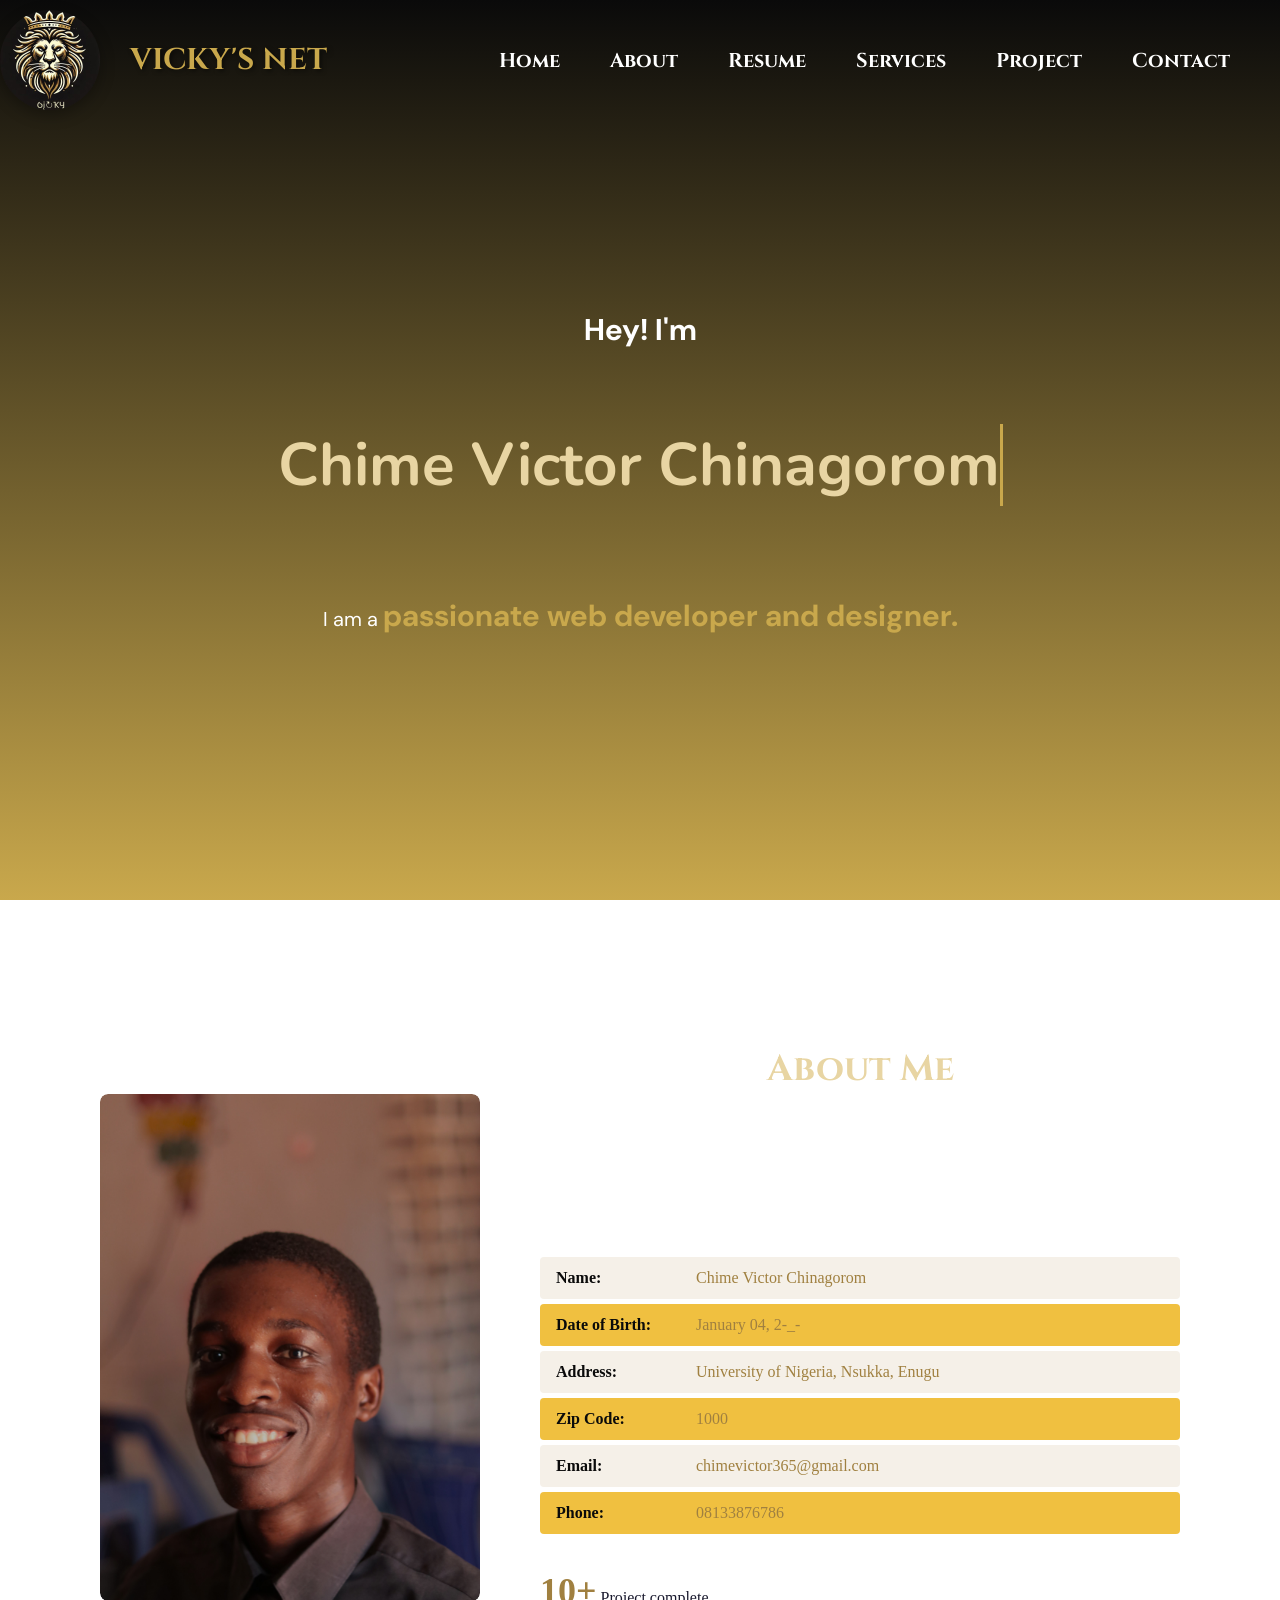
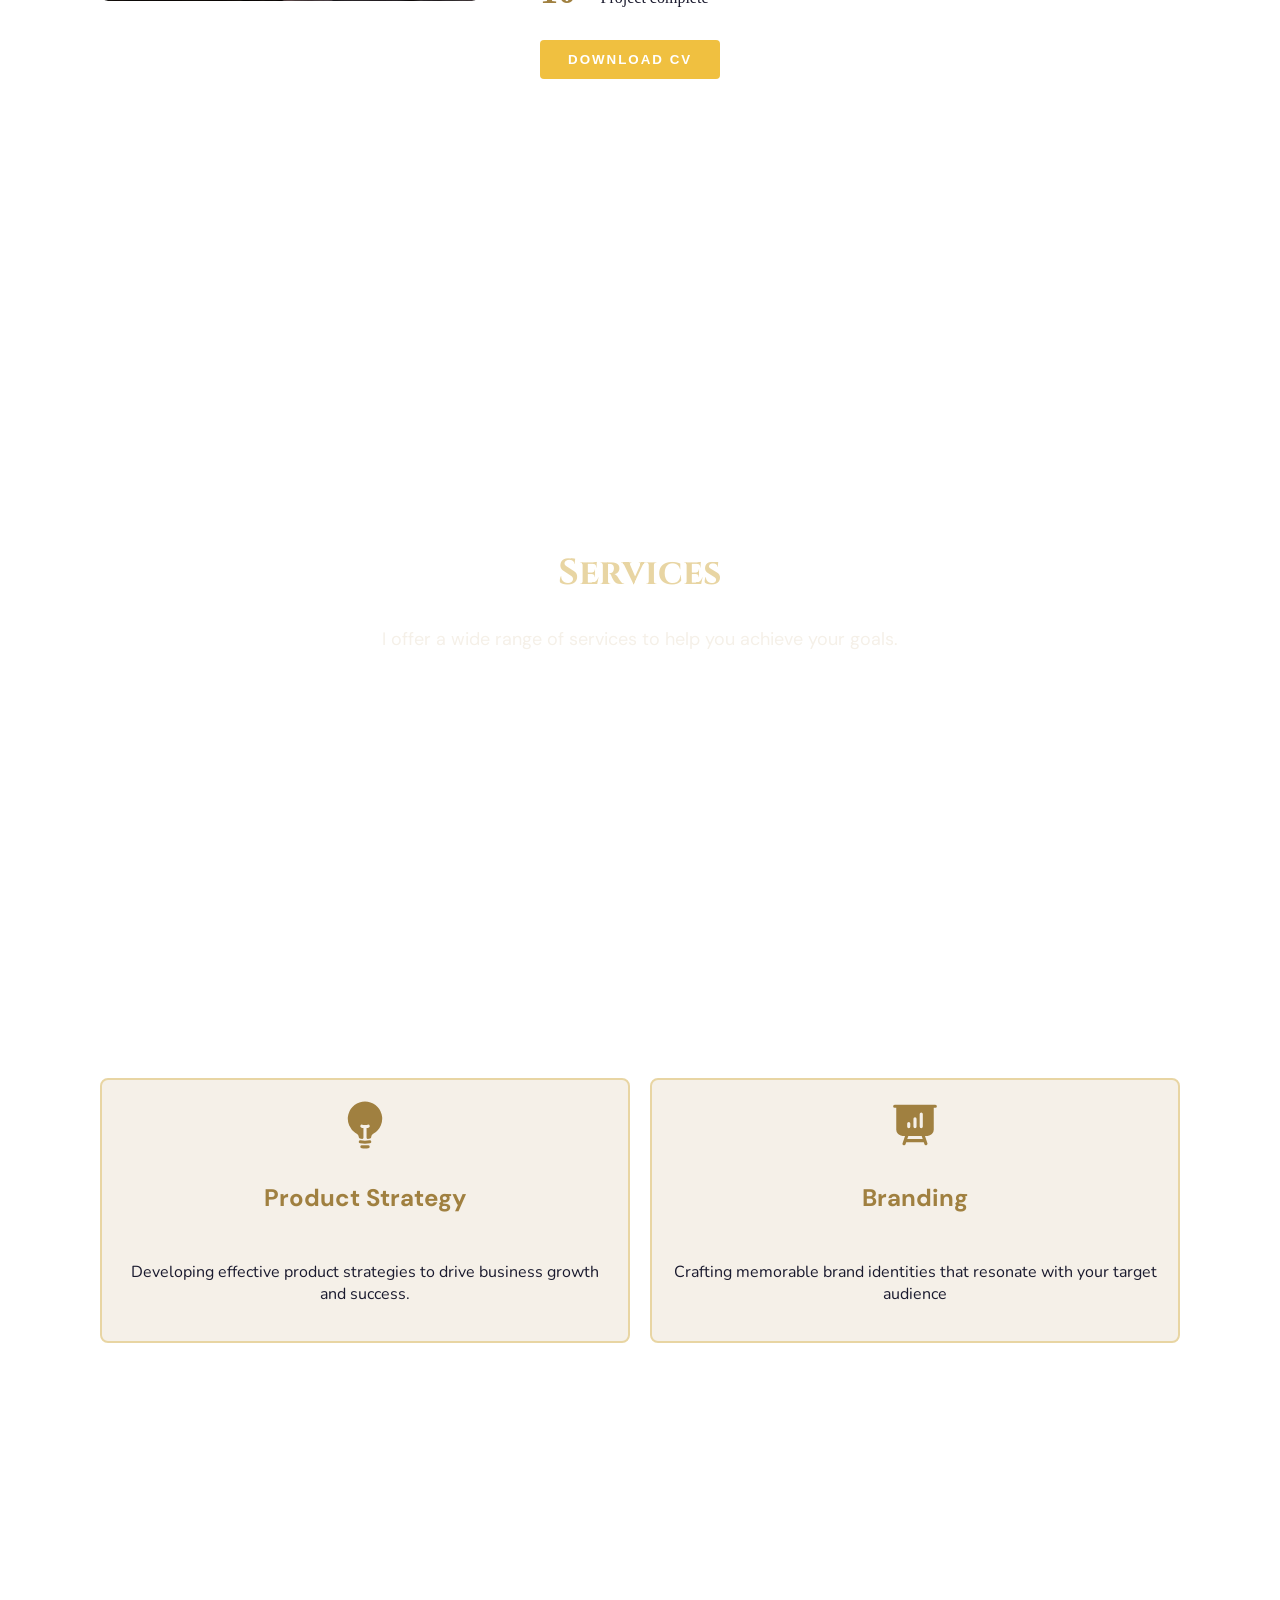
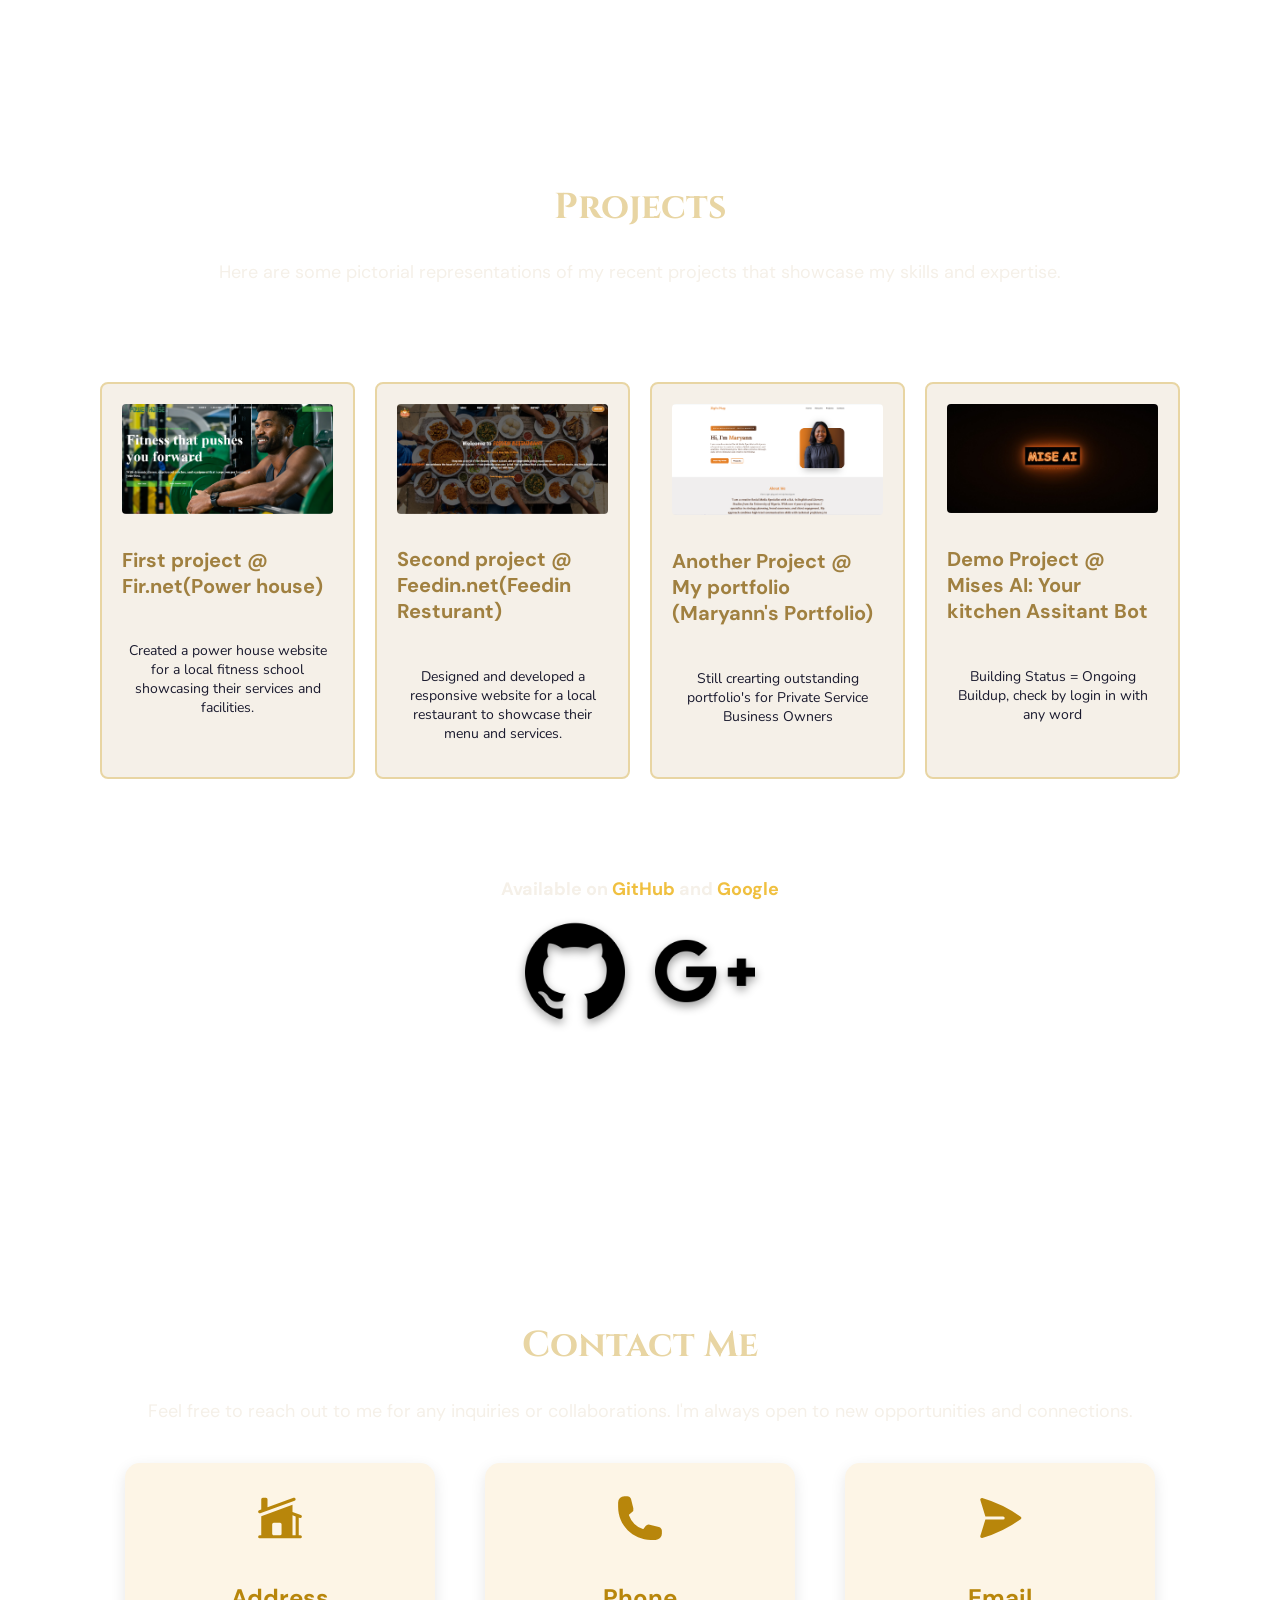
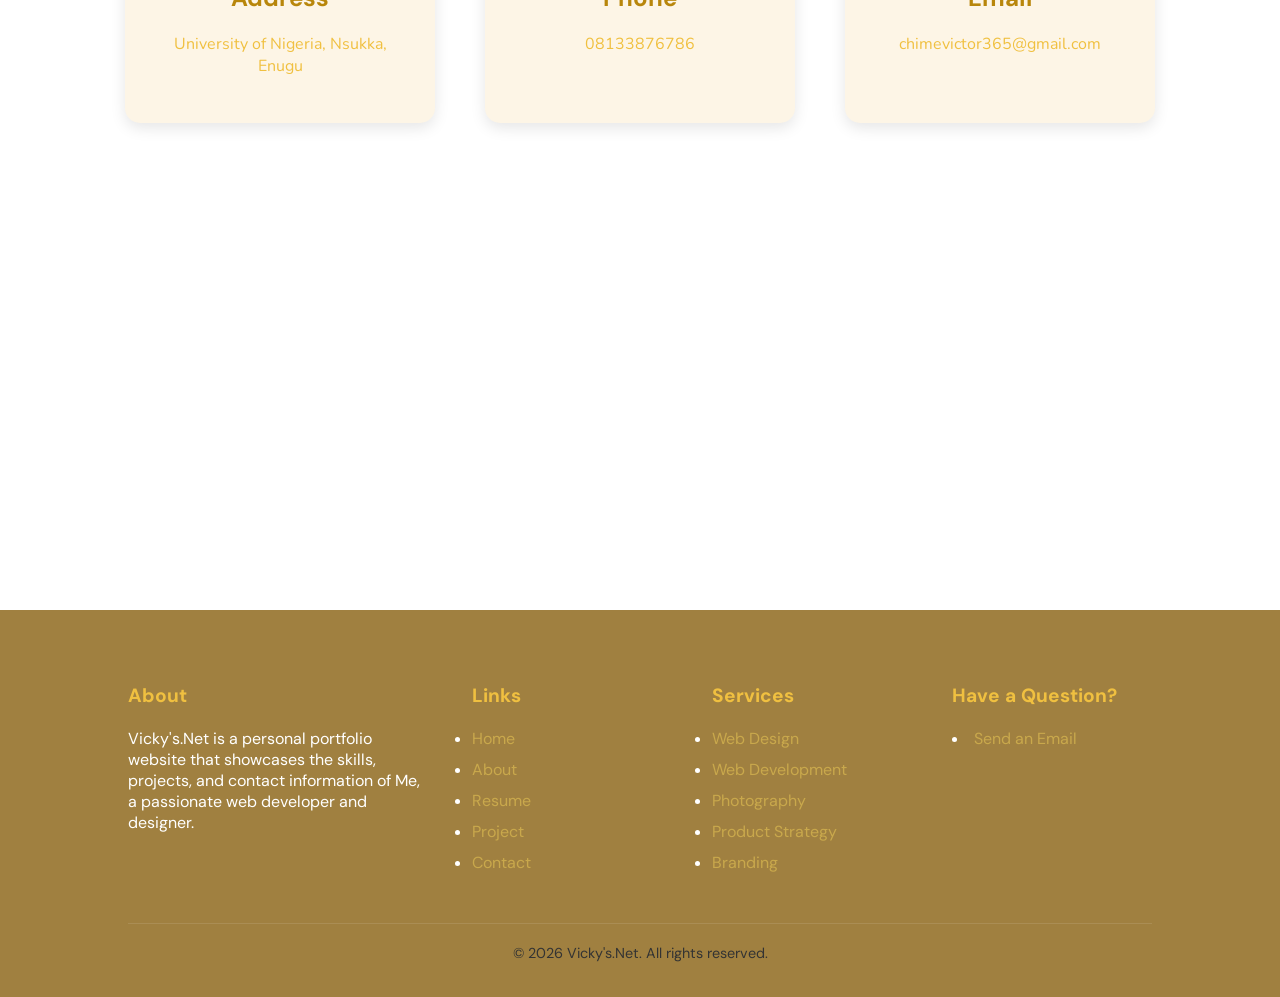
==== commit 4ec15d46: "Update index.html" ====
--- a/index.html
+++ b/index.html
@@ -174,7 +174,7 @@
             <p>Still crearting outstanding portfolio's for Private Service Business Owners</p>
         </div>
          <div class="project-card">
-            <a href="https://vicky3655.github.io/Mises-Ai/"><img src="Annotation 2026-04-09 104929.png" alt="Project 3"></a>
+            <a href="https://vicky3655.github.io/Mises-Ai/"><img src="Annotation ooooo.jpg" alt="Project 4"></a>
             <h2>Demo Project @ Mises AI: Your kitchen Assitant Bot </h2>
             <p>Building Status = Ongoing Buildup, check by login in with any word</p>
         </div>
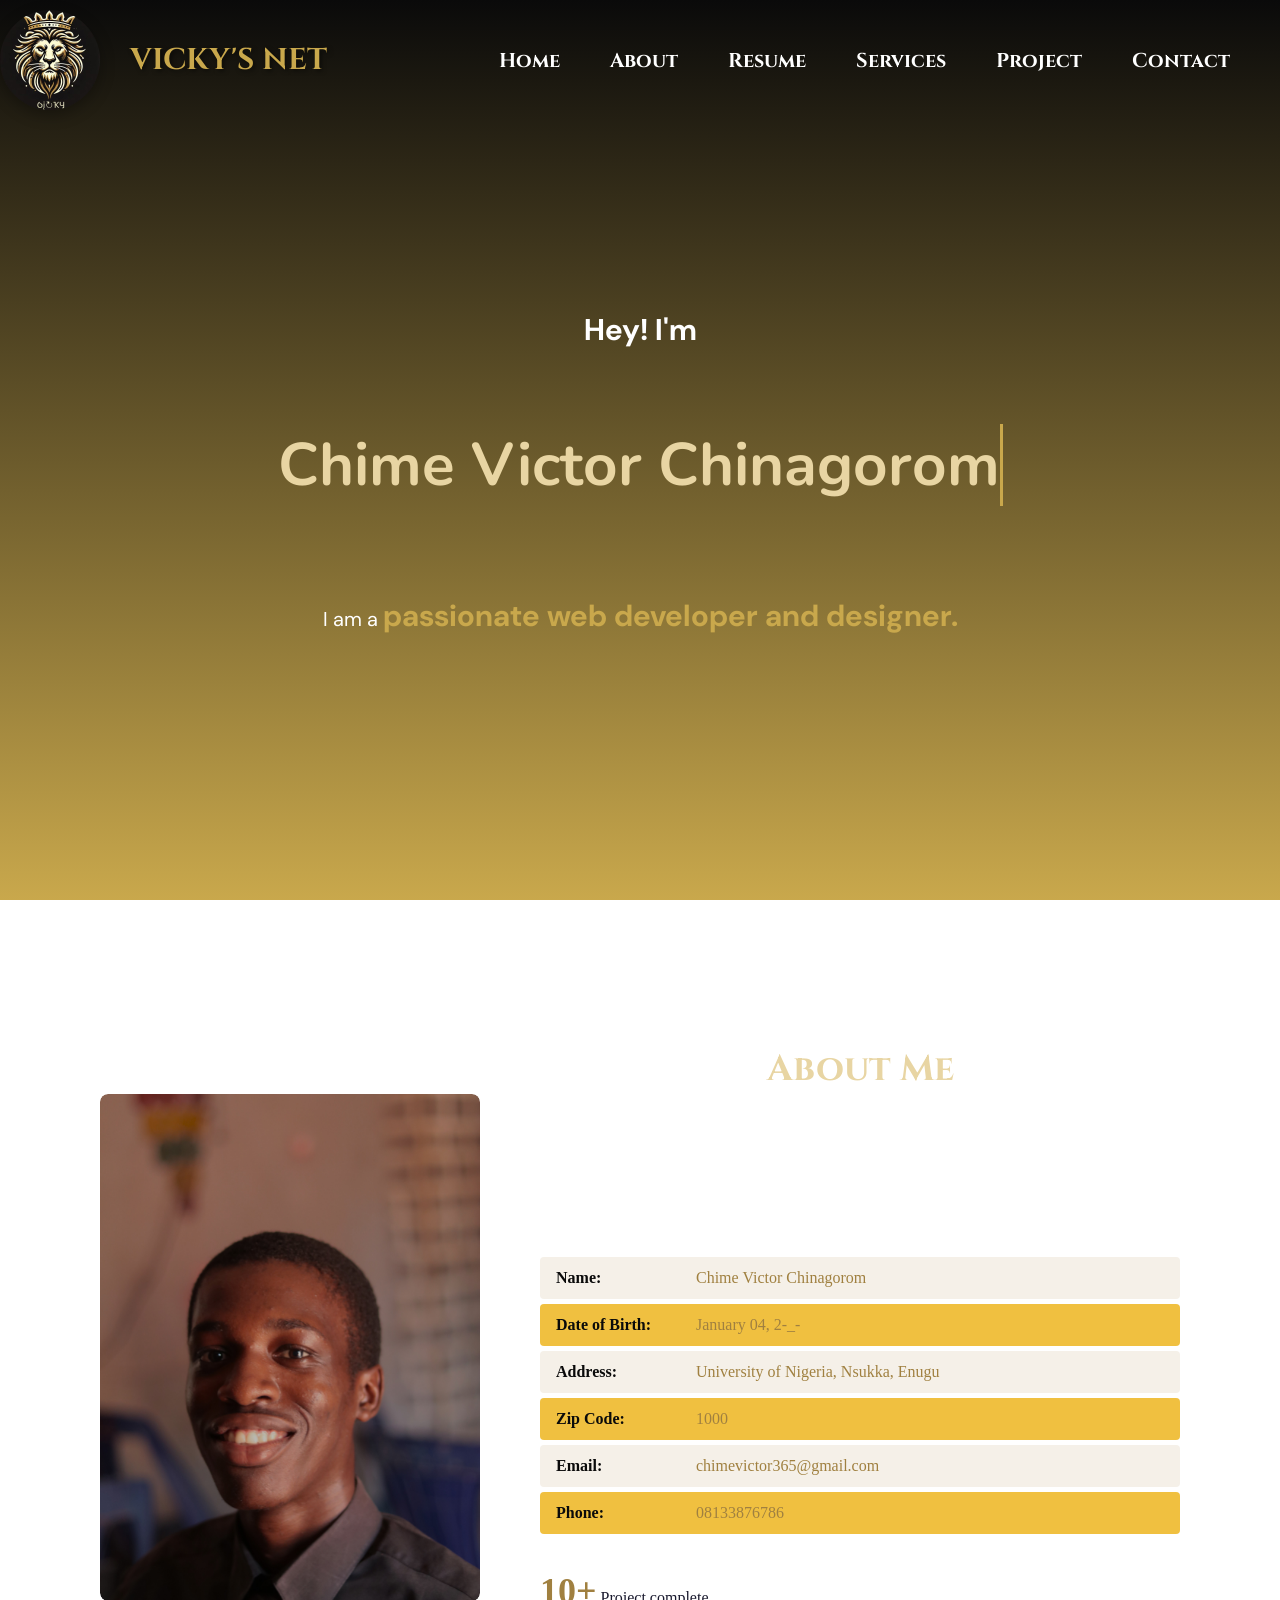
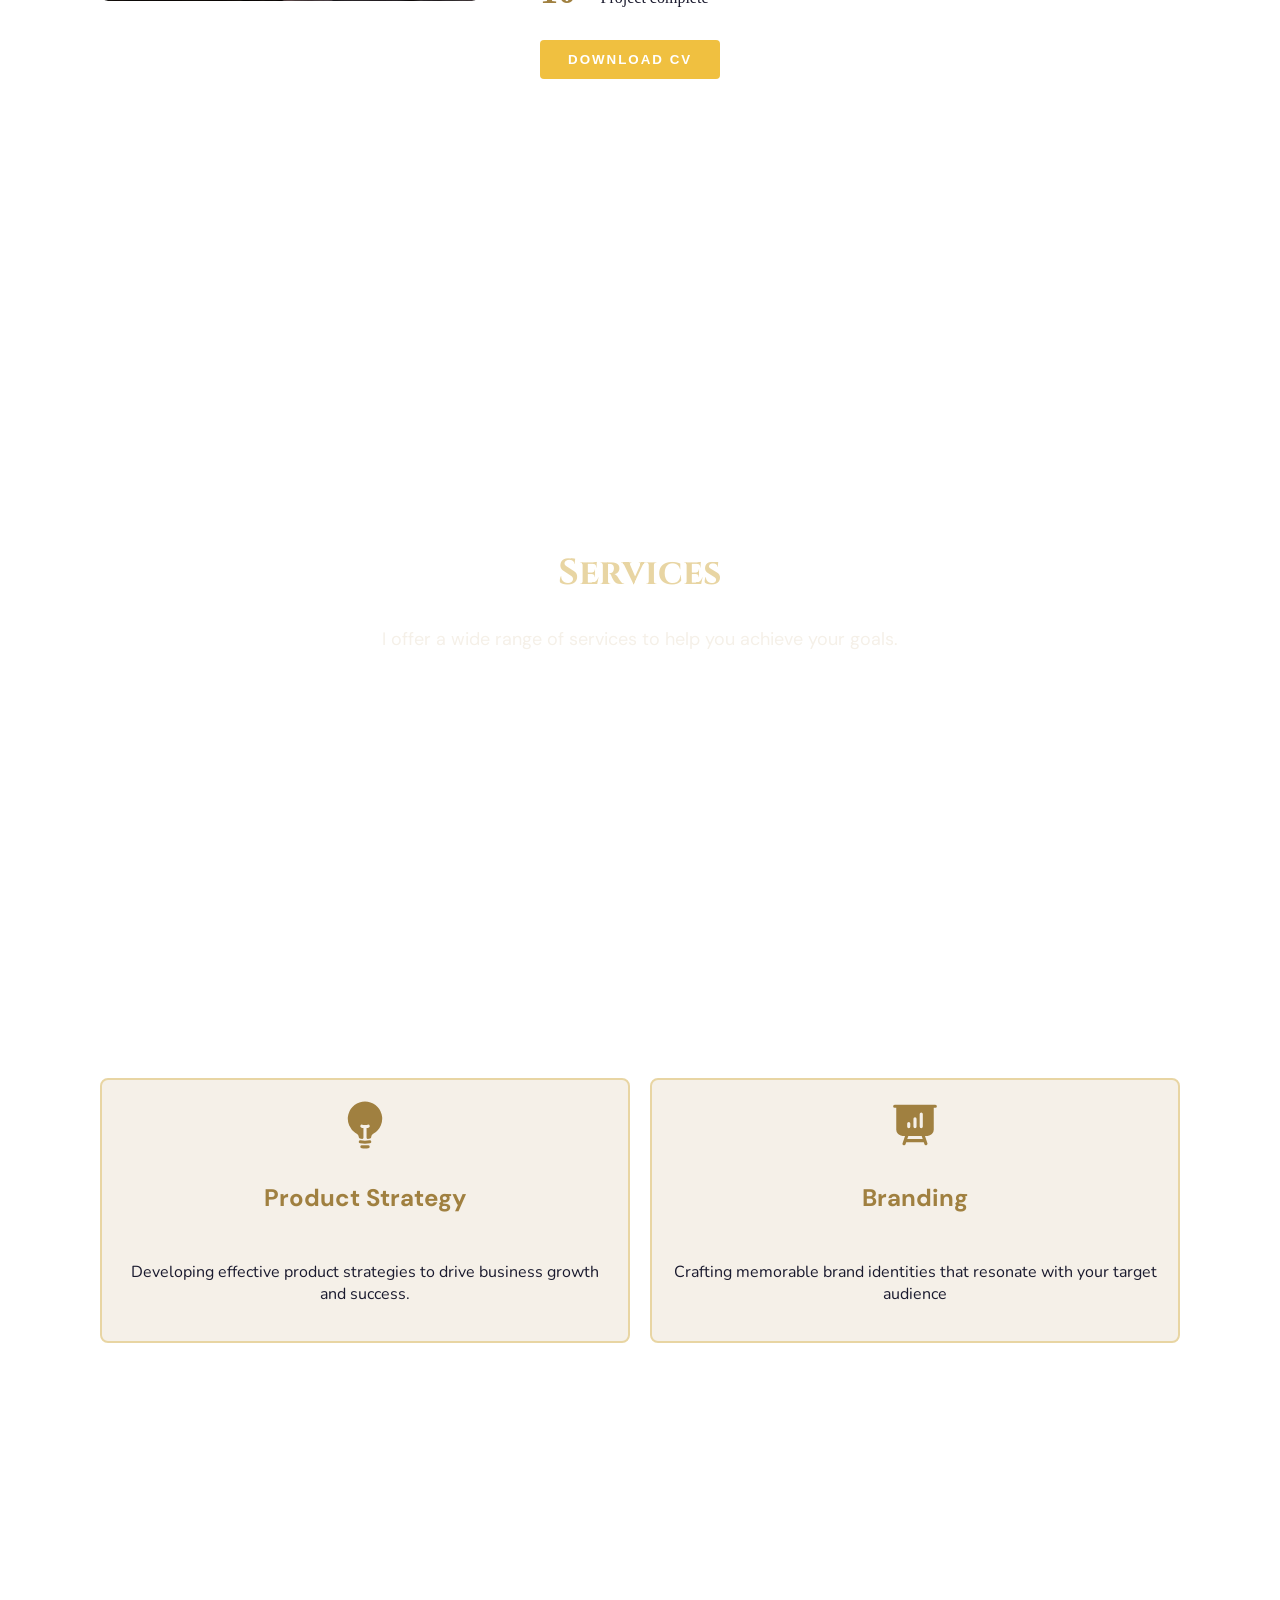
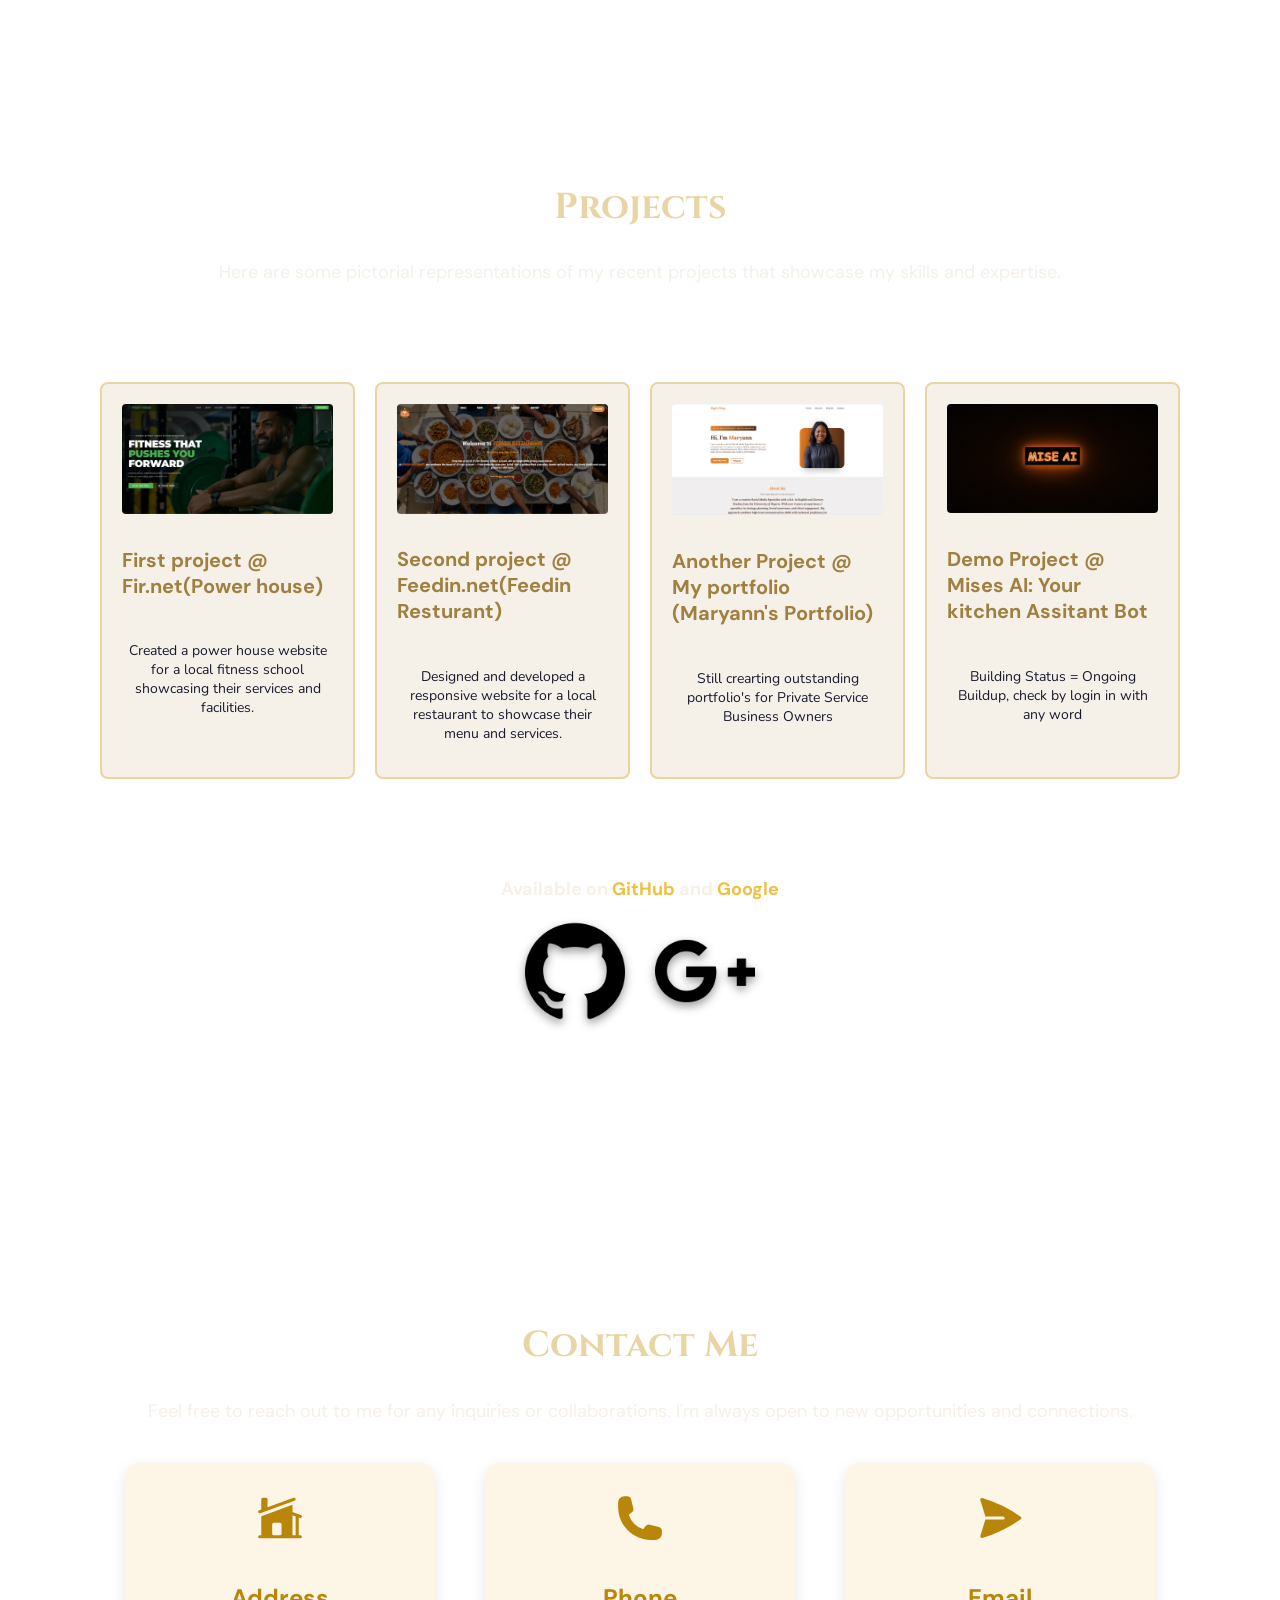
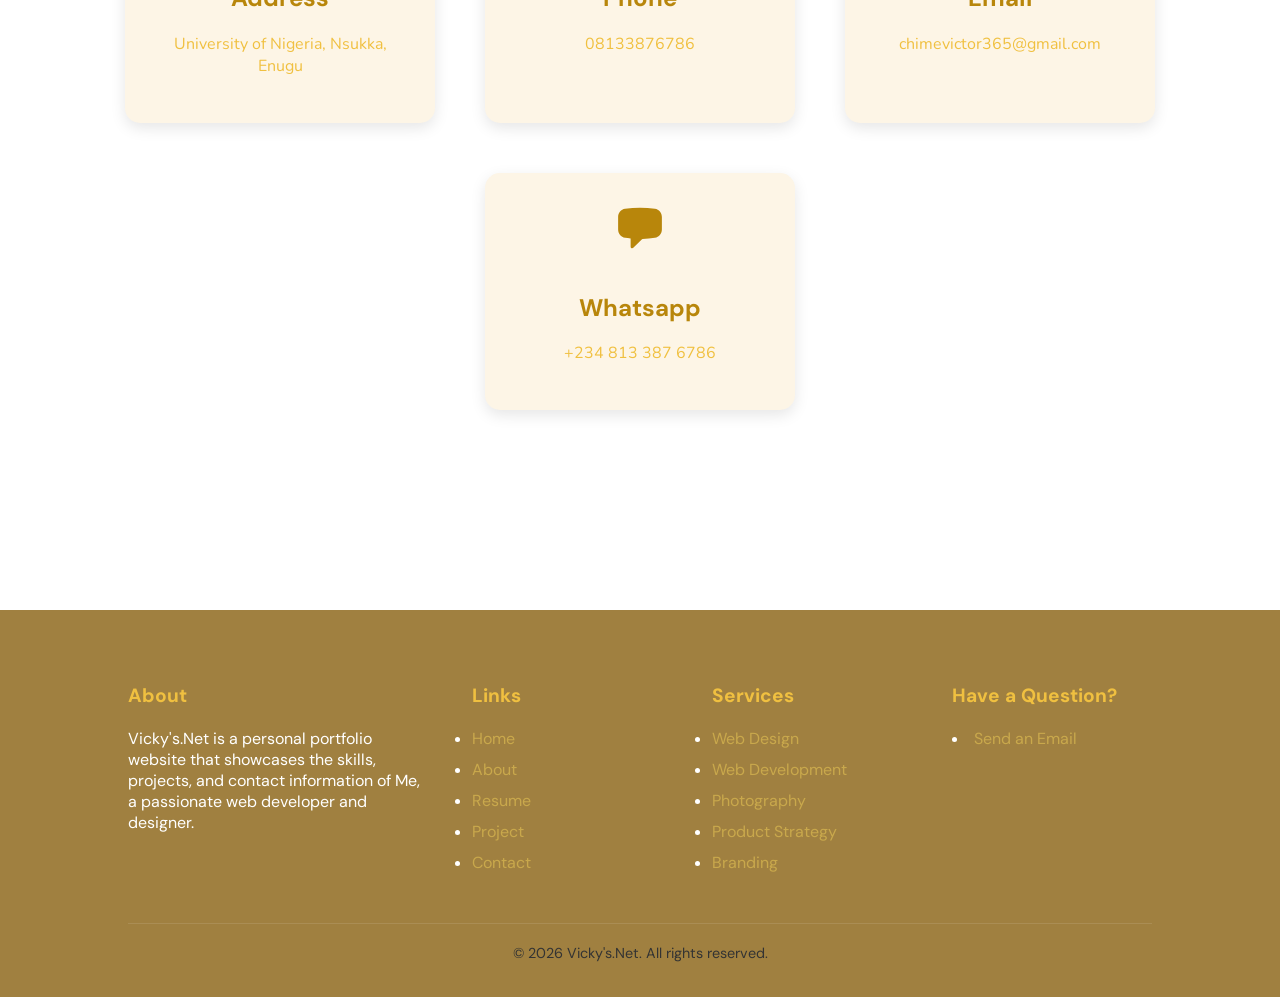
==== commit ac32f9e5: "Update index.html" ====
--- a/index.html
+++ b/index.html
@@ -159,7 +159,7 @@
 
     <div class="project-container">
         <div class="project-card">
-            <a href="https://vicky3655.github.io/Power/"><img src="Project.png" alt="Project 1"></a>
+            <a href="https://vicky3655.github.io/Power/"><img src="Fitness update.jpg" alt="Project 1"></a>
             <h2>First project @ Fir.net(Power house)</h2>
             <p>Created a power house website for a local fitness school showcasing their services and facilities.</p>
         </div>
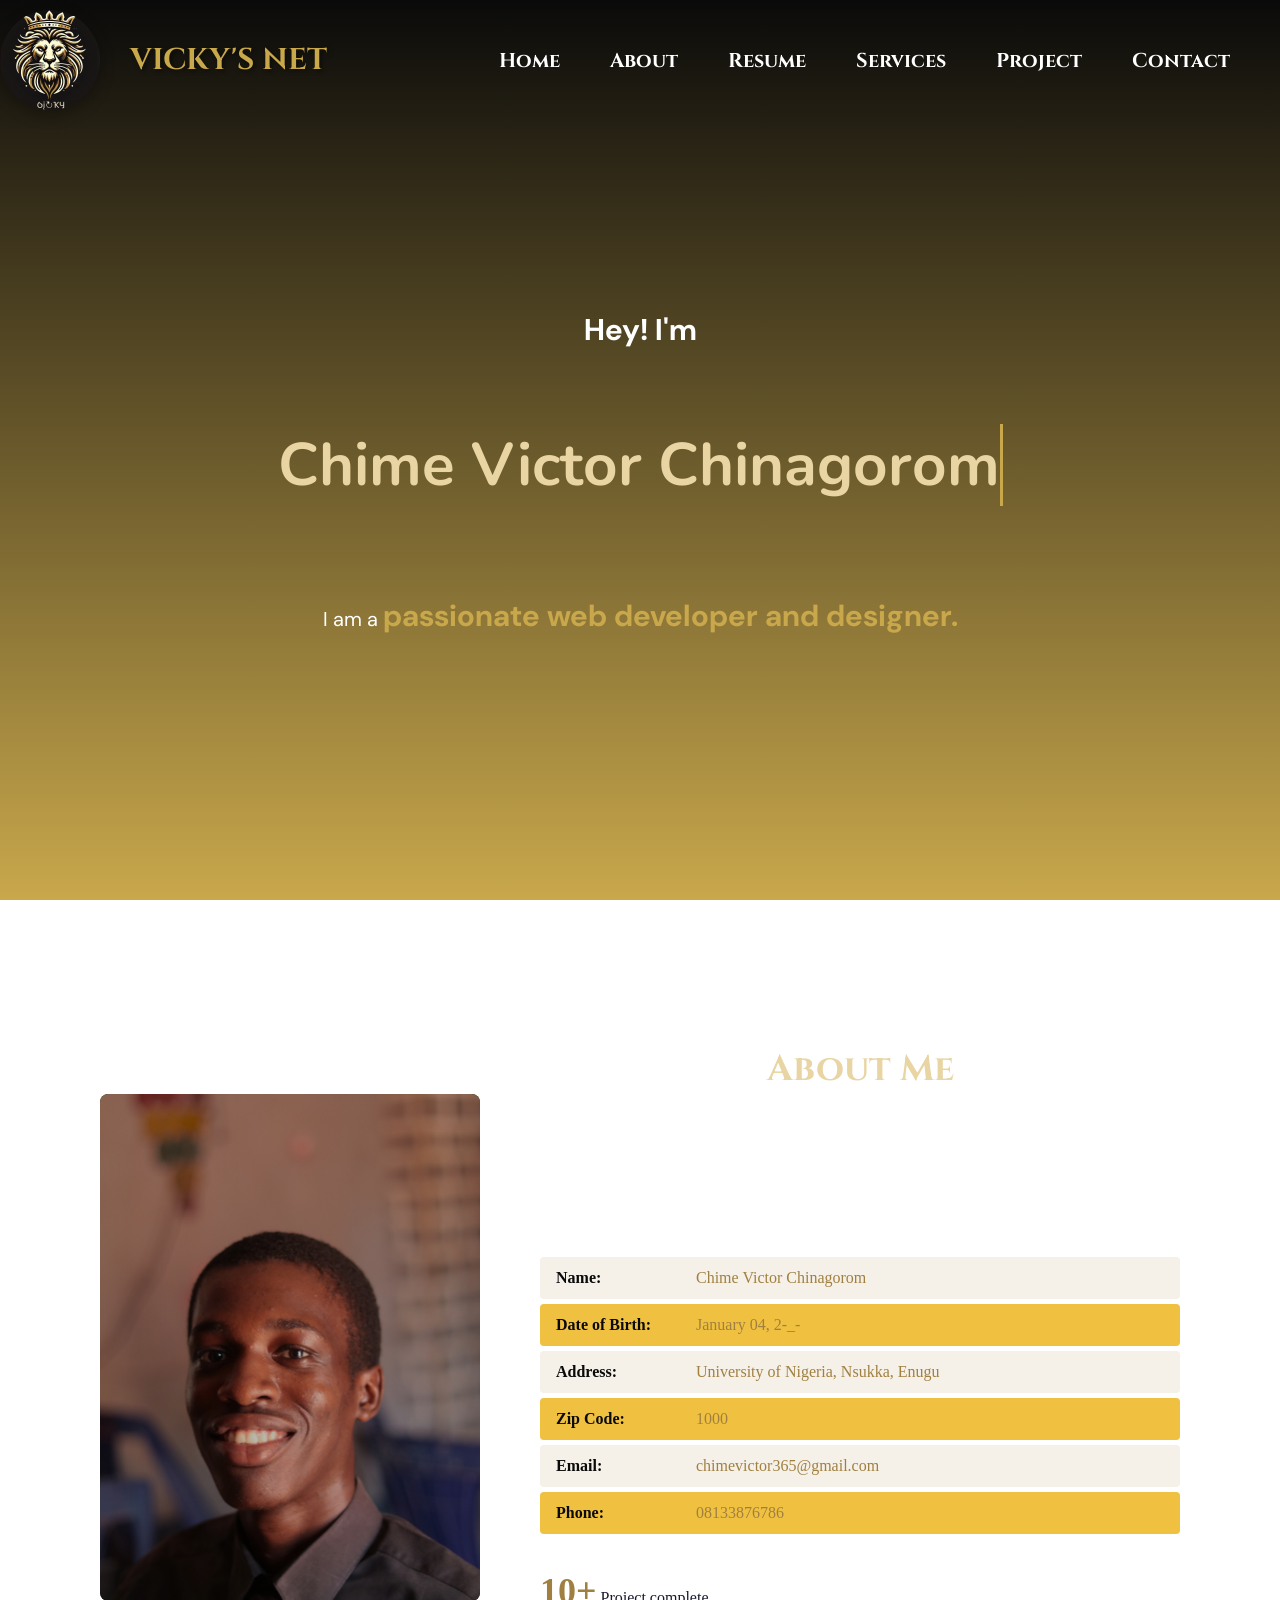
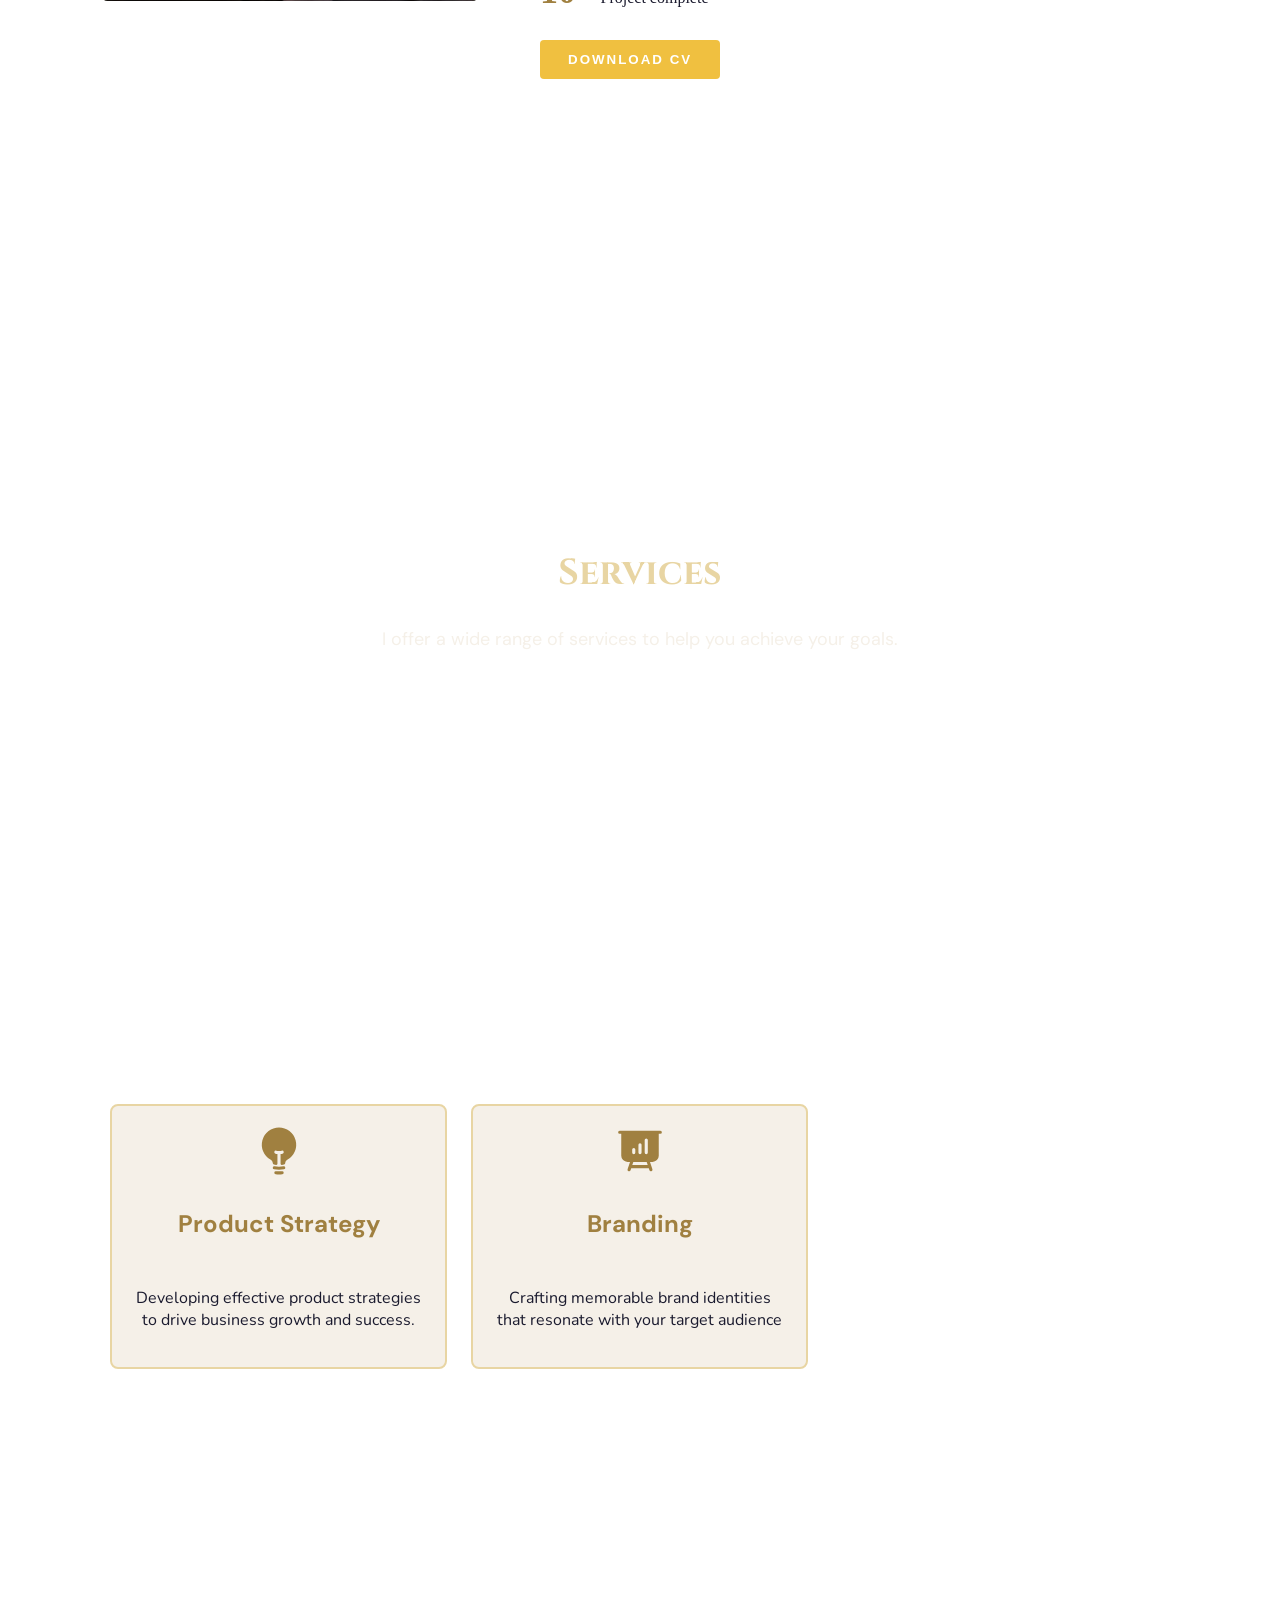
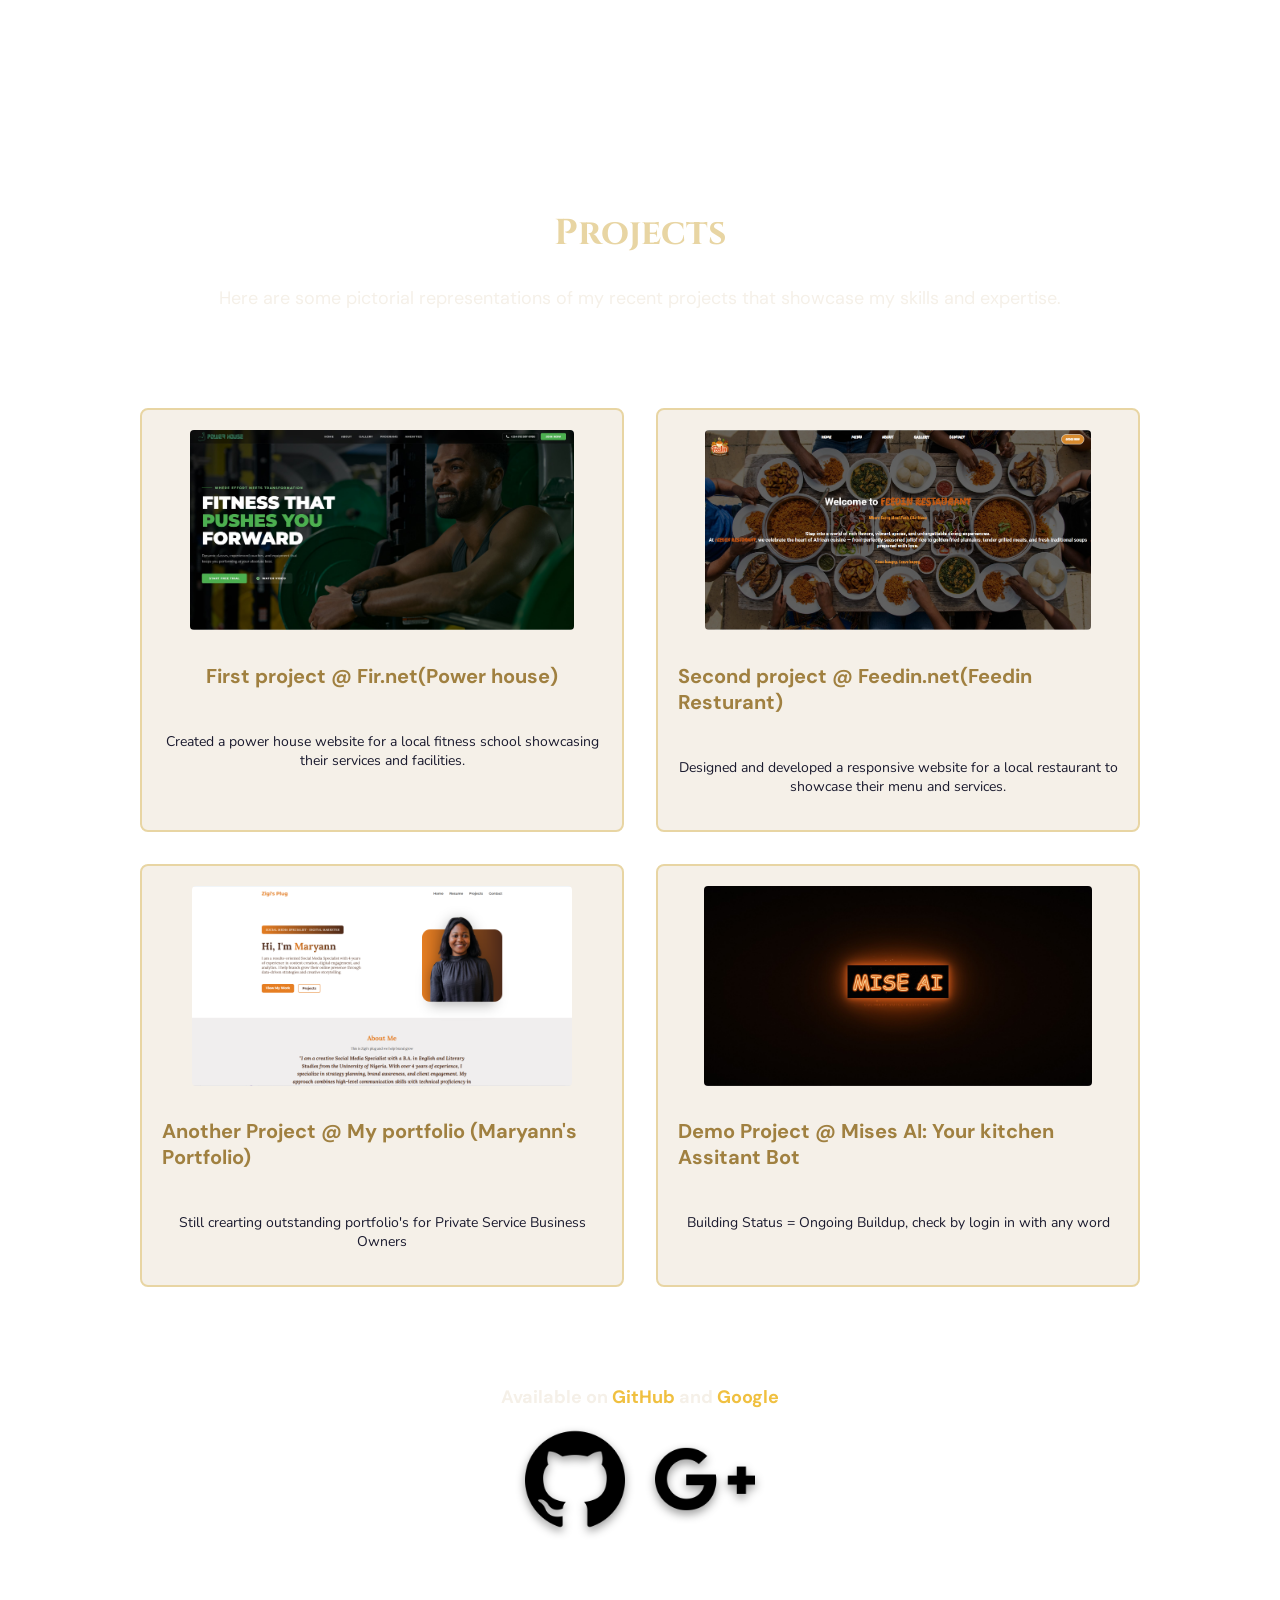
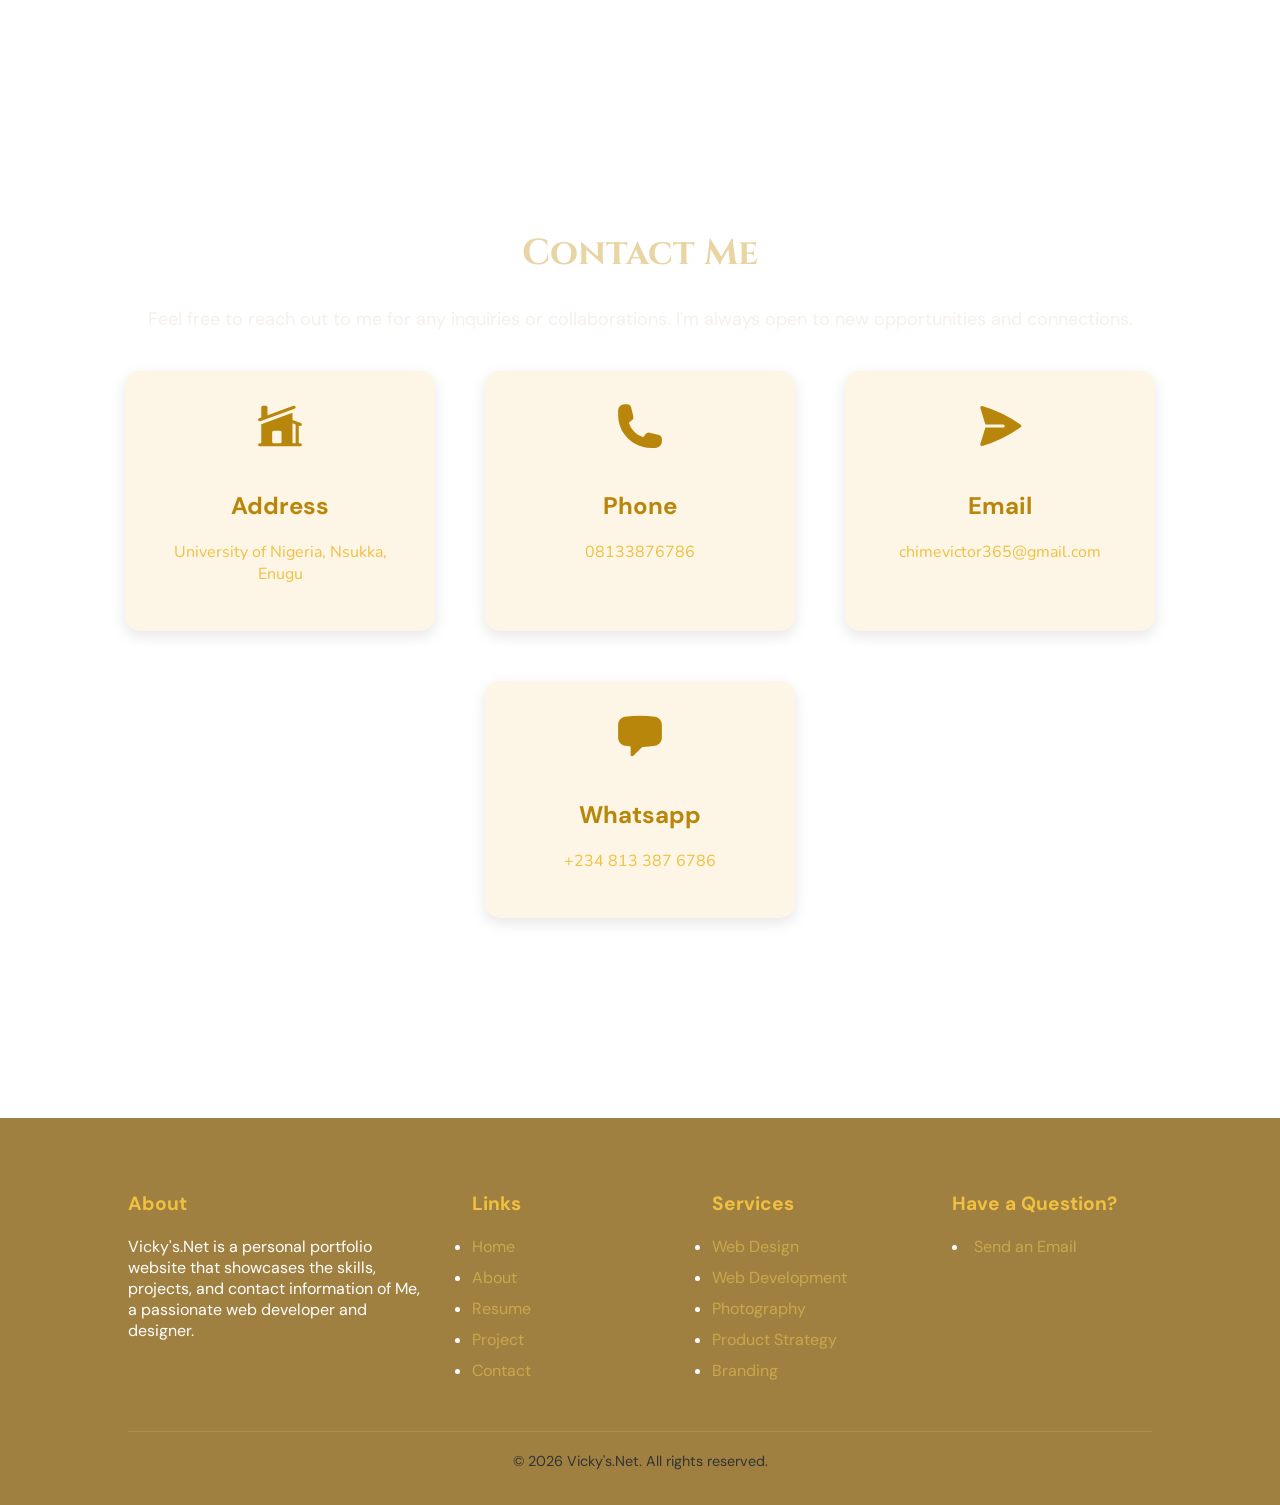
==== commit 417fd62d: "Add files via upload" ====
--- a/index.html
+++ b/index.html
@@ -57,9 +57,9 @@
     <div class="about-image">
         <div class="about-slideshow" id="aboutSlideshow">
             <img src="IMG_7215.jpg" alt="Vicky's Photo" class="slide active"
-                 onerror="this.classList.add('img-error')">
+                 onerror="this.classList.add('img-error'); console.warn('About slideshow: could not load \u201c' + this.getAttribute('src') + '\u201d — check the file actually exists next to index.html with this exact name and capitalization.');">
             <img src="Image 3.jpeg" alt="Vicky's Photo 3" class="slide"
-                 onerror="this.classList.add('img-error')">
+                 onerror="this.classList.add('img-error'); console.warn('About slideshow: could not load \u201c' + this.getAttribute('src') + '\u201d — check the file actually exists next to index.html with this exact name and capitalization.');">
         </div>
     </div>
         <div class="about-content">
@@ -367,6 +367,21 @@
         let currentSlide = allSlides.findIndex(s => s.classList.contains('active'));
         if (currentSlide === -1) currentSlide = 0;
 
+        // One-time check, given a beat for onerror to have fired on any
+        // broken images: if fewer than 2 photos loaded, the loop below
+        // will correctly do nothing forever — say so out loud instead
+        // of just sitting there looking broken with no explanation.
+        setTimeout(() => {
+            const loaded = allSlides.filter(s => !s.classList.contains('img-error'));
+            if (loaded.length <= 1) {
+                console.warn(
+                    'About slideshow: only ' + loaded.length + ' of ' + allSlides.length +
+                    ' photo(s) loaded successfully, so there\u2019s nothing to cycle to — ' +
+                    'it will stay on a single image until at least 2 photos load.'
+                );
+            }
+        }, 1000);
+
         setInterval(() => {
             const usable = allSlides.filter(s => !s.classList.contains('img-error'));
             if (usable.length <= 1) return; // nothing to cycle to
@@ -414,7 +429,4 @@
 
 </script>
 </body>
-</html>
-
-
-    
+</html>
--- a/Vicky2.css
+++ b/Vicky2.css
@@ -205,6 +205,9 @@
   overflow: hidden;
   position: relative;
   perspective: 1200px;        /* gives the fly-in transforms real depth */
+  /* Shows through only if every photo fails to load — so the box
+     reads as "on brand, photo pending" rather than a blank hole. */
+  background: linear-gradient(160deg, #3a2f1a, #1c160a);
 }
 .about-image img {
   width: 100%;
@@ -1209,4 +1212,52 @@
 
   } /* end @keyframes nav-glitch */
 
+  /* ── Project cards: a proper grid instead of 4 cards squeezed
+     into one thin row. Mobile (the max-width:768px block above)
+     is untouched — it already stacks these in a single column. ── */
+  .project-container {
+    display: grid;
+    grid-template-columns: repeat(2, minmax(0, 1fr));
+    gap: 32px;
+    max-width: 1040px;
+    box-sizing: border-box;
+    margin: 0 auto;
+    padding: 80px 20px;
+  }
+
+  .project-card {
+    width: 100%;
+    box-sizing: border-box;
+  }
+
+  .project-card img {
+    width: 100%;
+    height: 200px;
+    object-fit: cover;
+  }
+
+  /* ── Services: arrange all 5 cards in a grid (desktop only) ── */
+  .contain {
+    display: grid;
+    grid-template-columns: repeat(3, minmax(0, 1fr));
+    gap: 24px;
+    max-width: 1100px;
+    box-sizing: border-box;
+    margin: 0 auto;
+    padding: 80px 20px;
+  }
+
+  /* .every / .every1 were row wrappers for the old flex layout —
+     on the grid they just need to act as transparent pass-throughs
+     so their child .container cards become direct grid items. */
+  .every,
+  .every1 {
+    display: contents;
+  }
+
+  .services .container {
+    width: 100%;
+    box-sizing: border-box;
+  }
+
 } /* end @media (min-width: 769px) */
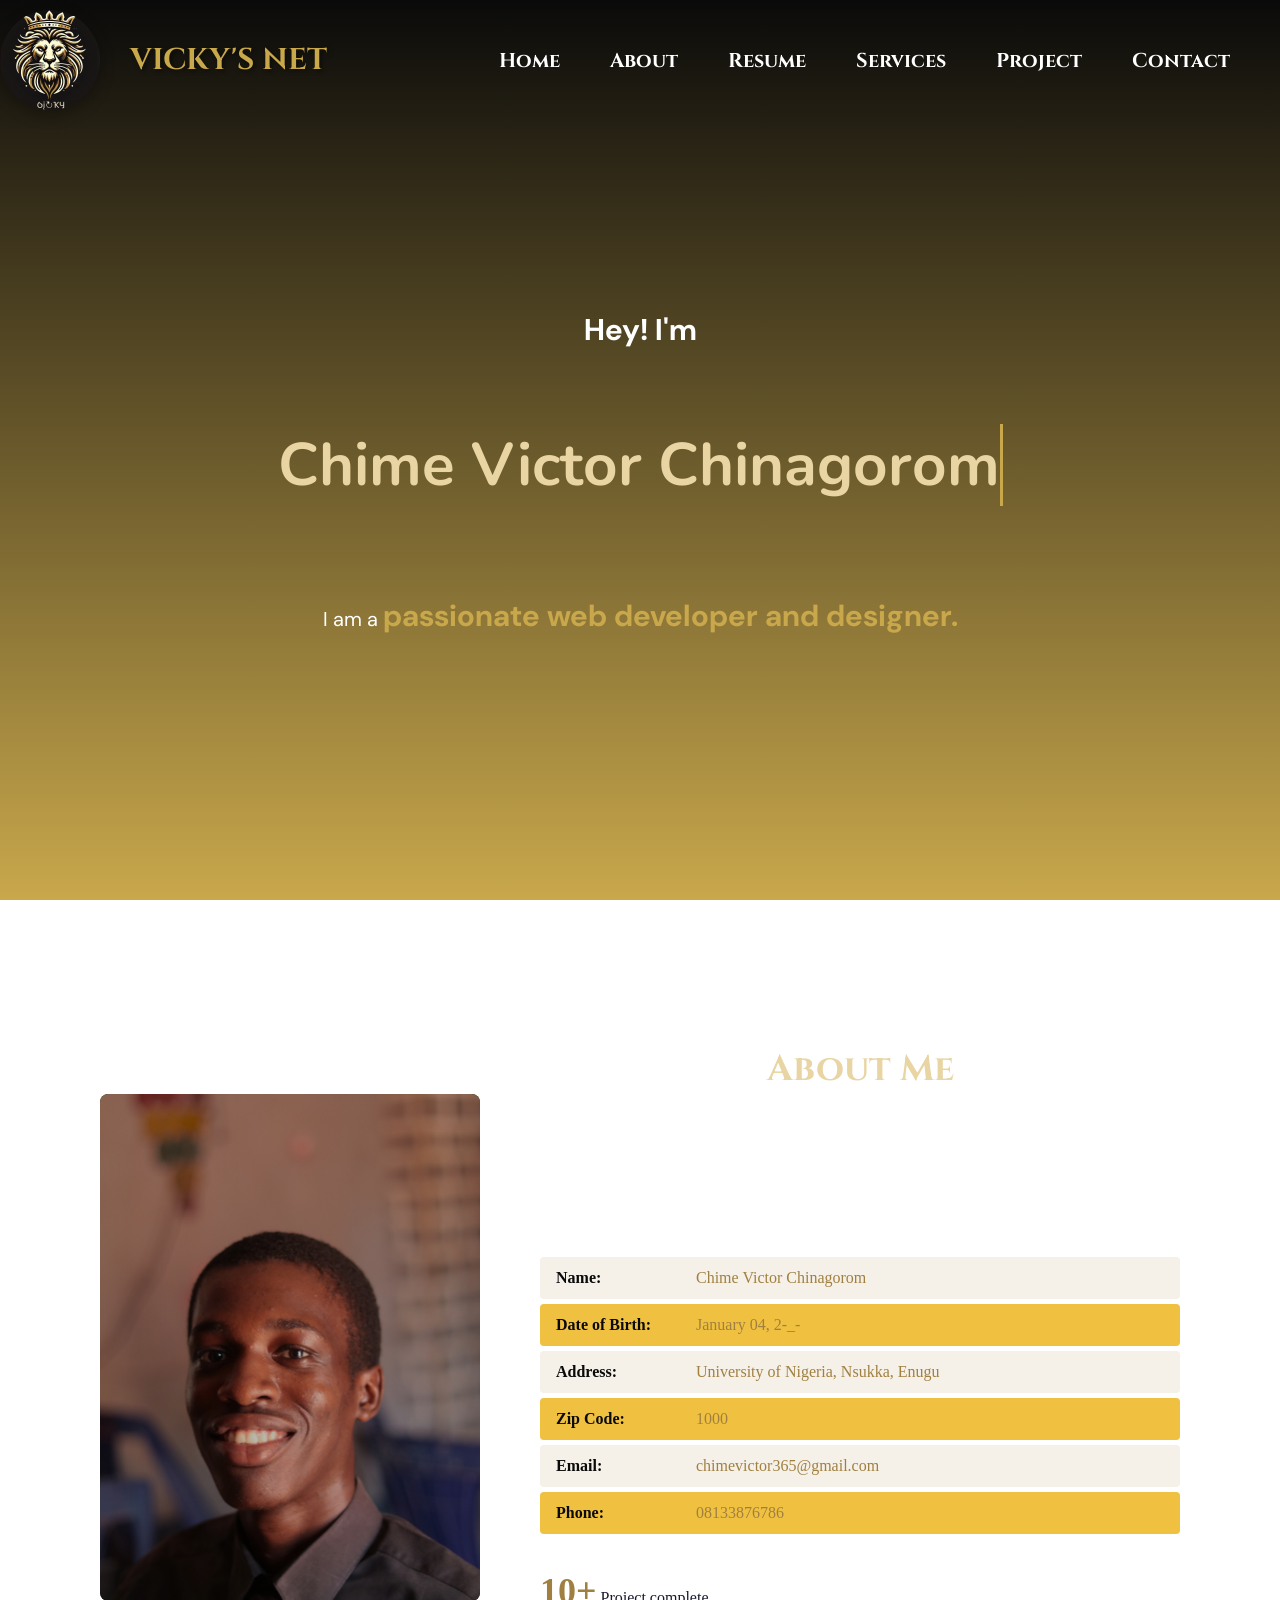
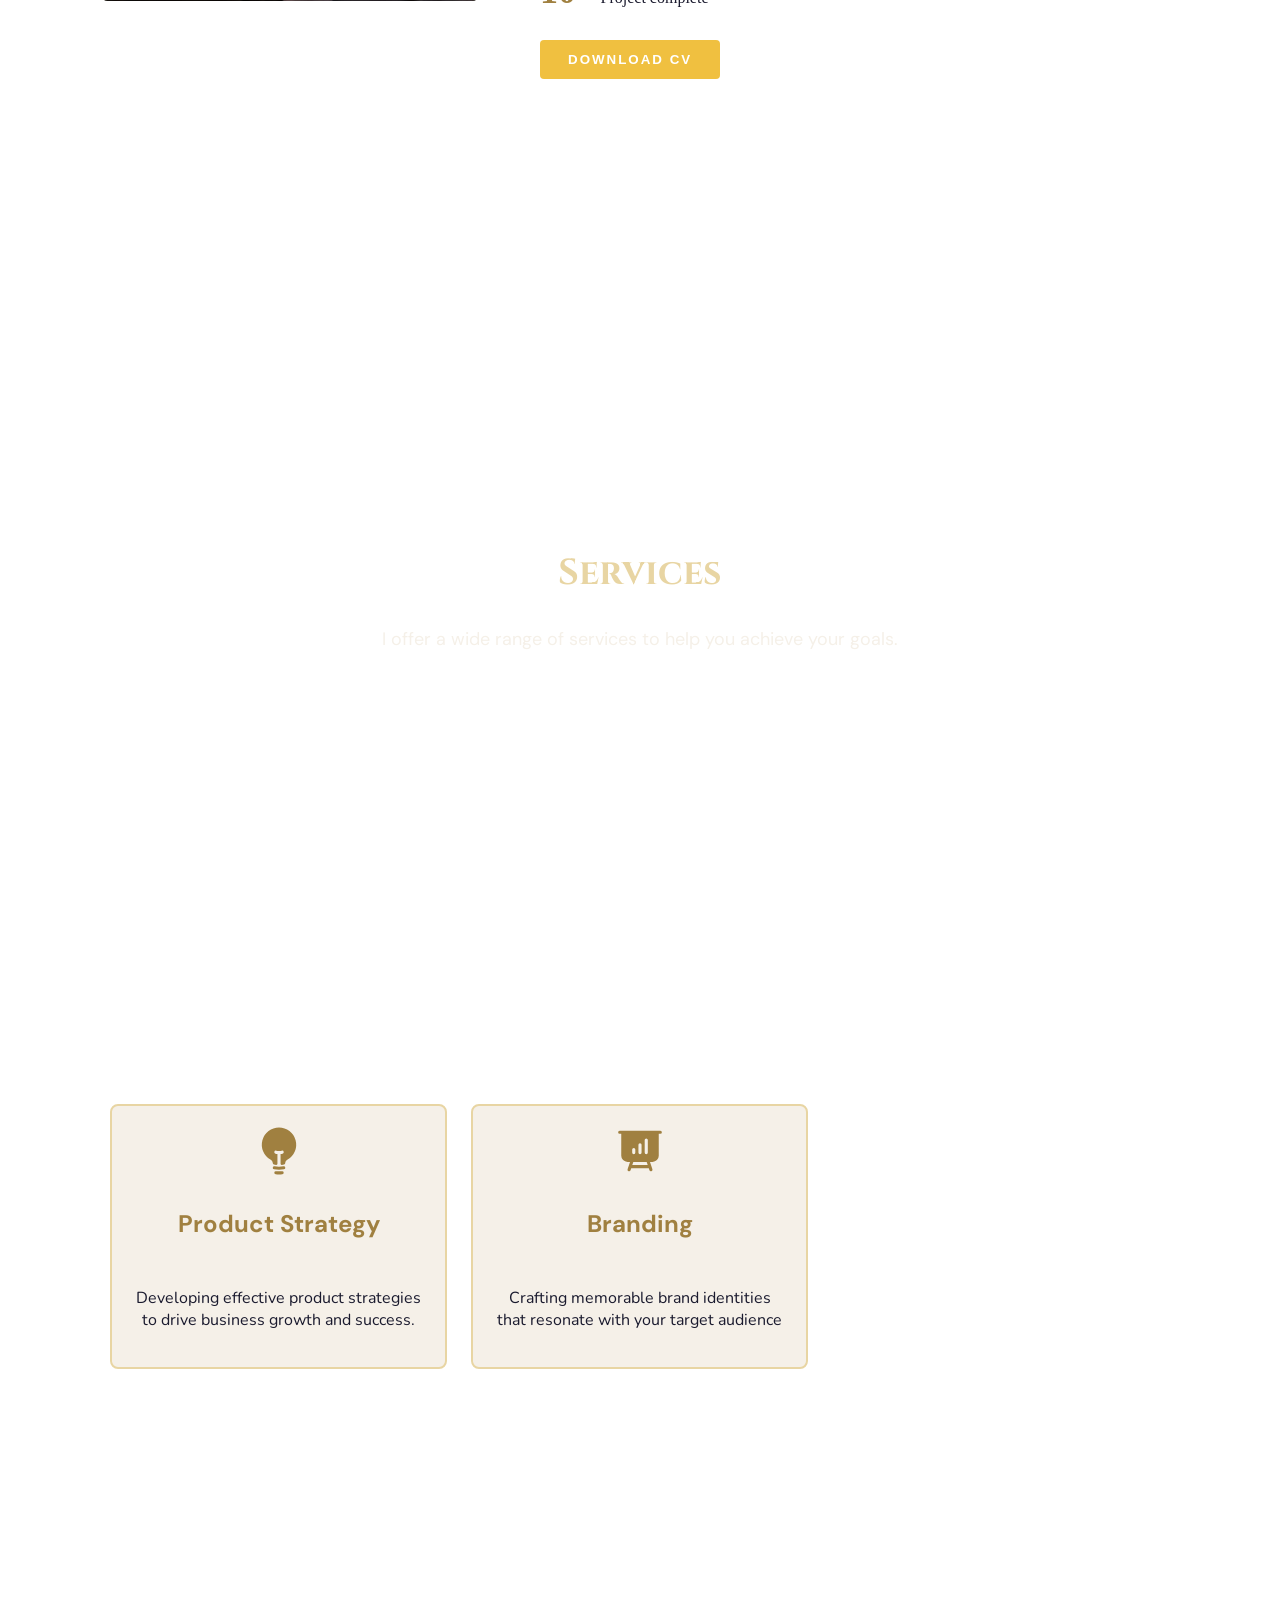
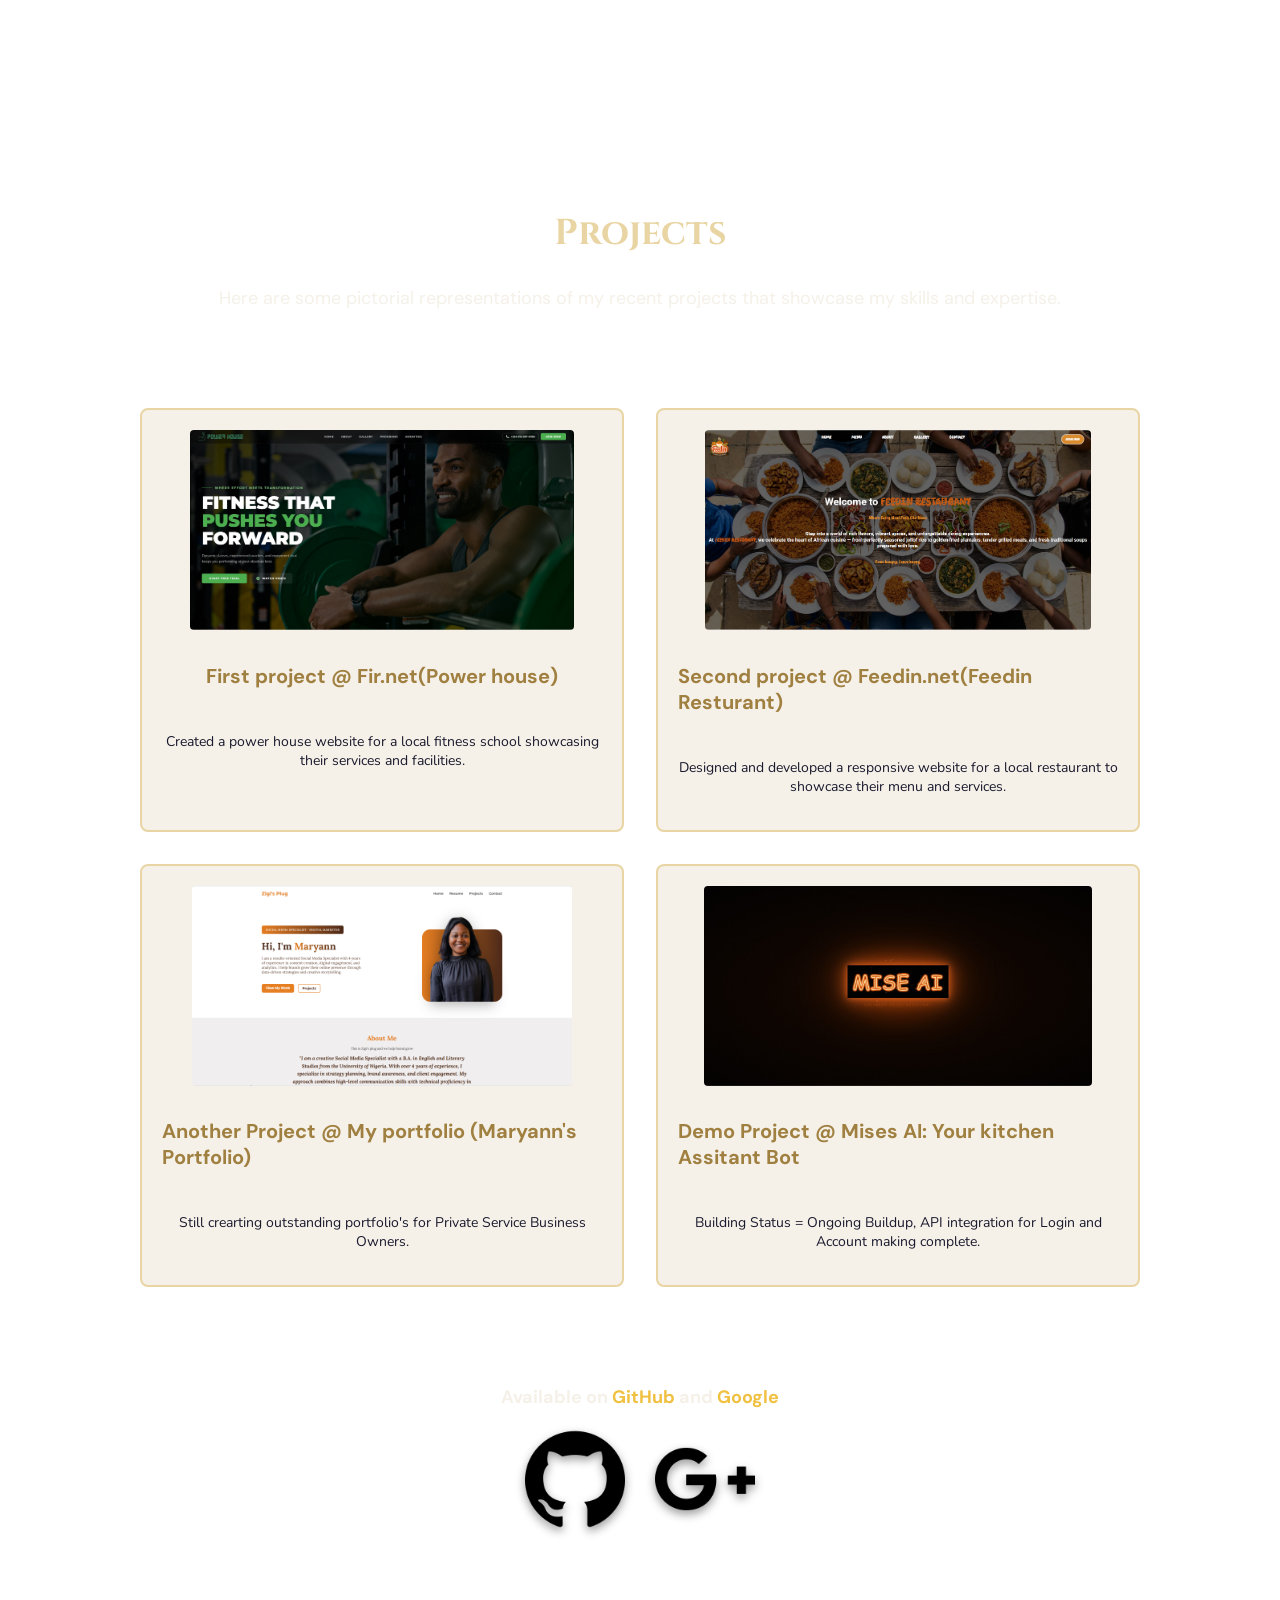
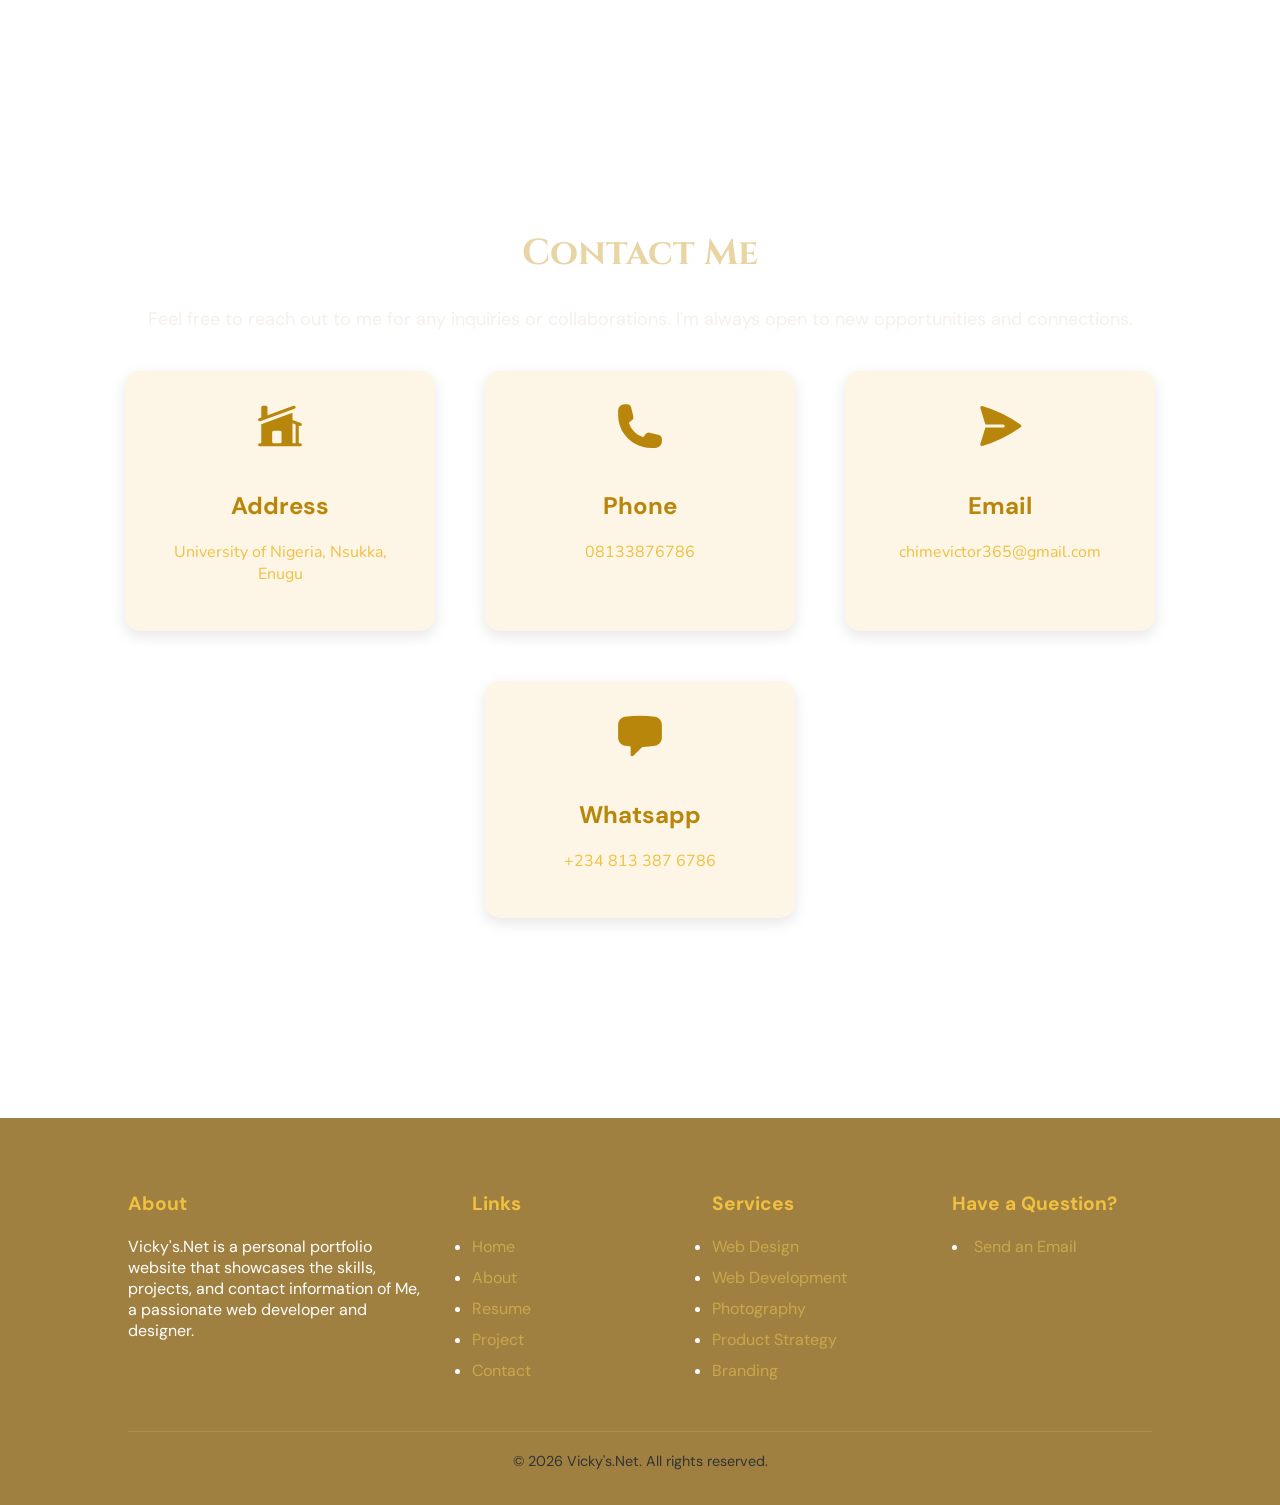
==== commit 60ef7aa1: "Update index.html" ====
--- a/index.html
+++ b/index.html
@@ -171,12 +171,12 @@
         <div class="project-card">
             <a href="https://vicky3655.github.io/My-Portfolio/"><img src="Annotation 2026-04-09 104929.png" alt="Project 3"></a>
             <h2>Another Project @ My portfolio (Maryann's Portfolio)</h2>
-            <p>Still crearting outstanding portfolio's for Private Service Business Owners</p>
+            <p>Still crearting outstanding portfolio's for Private Service Business Owners.</p>
         </div>
          <div class="project-card">
-            <a href="https://vicky3655.github.io/Mises-Ai/"><img src="Annotation ooooo.jpg" alt="Project 4"></a>
+            <a href="https://incomparable-granita-bcc3db.netlify.app/"><img src="Annotation ooooo.jpg" alt="Project 4"></a>
             <h2>Demo Project @ Mises AI: Your kitchen Assitant Bot </h2>
-            <p>Building Status = Ongoing Buildup, check by login in with any word</p>
+            <p>Building Status = Ongoing Buildup, API integration for Login and Account making complete.</p>
         </div>
         
        
@@ -429,4 +429,4 @@
 
 </script>
 </body>
-</html>+</html>
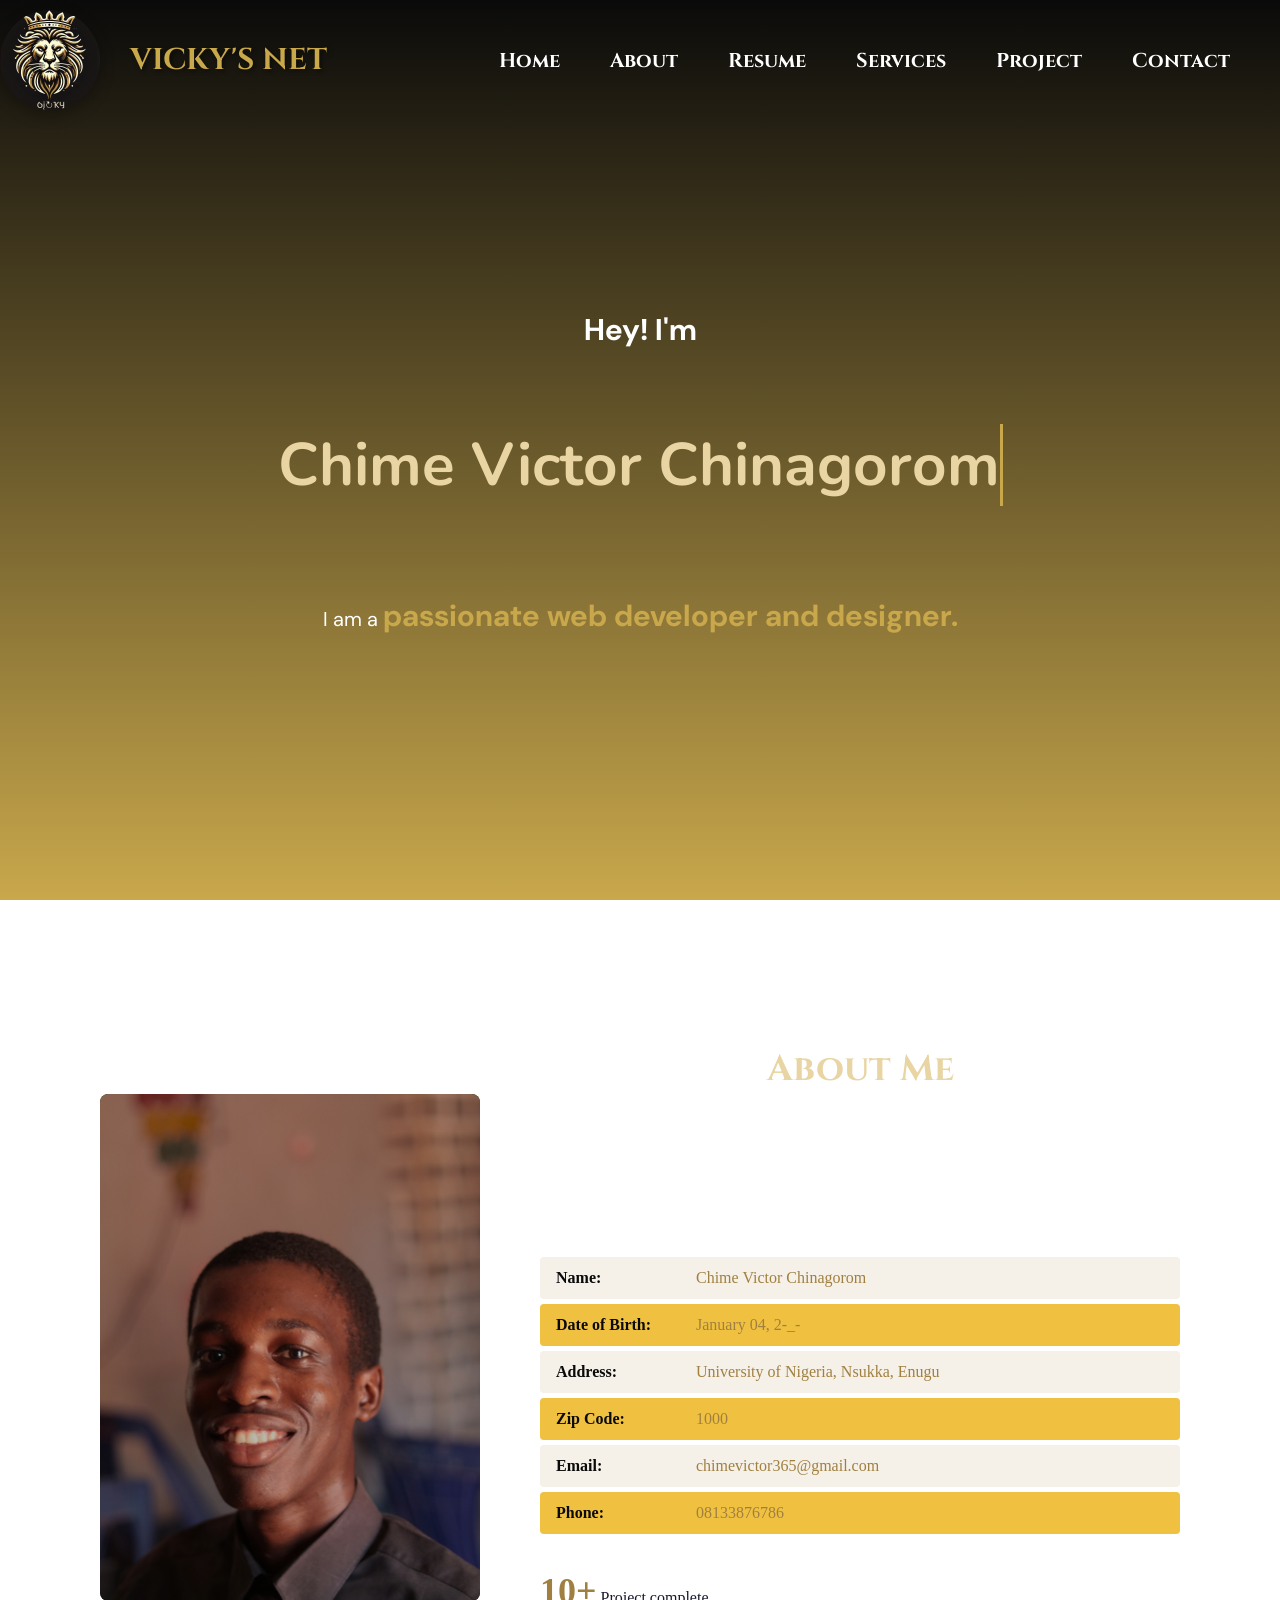
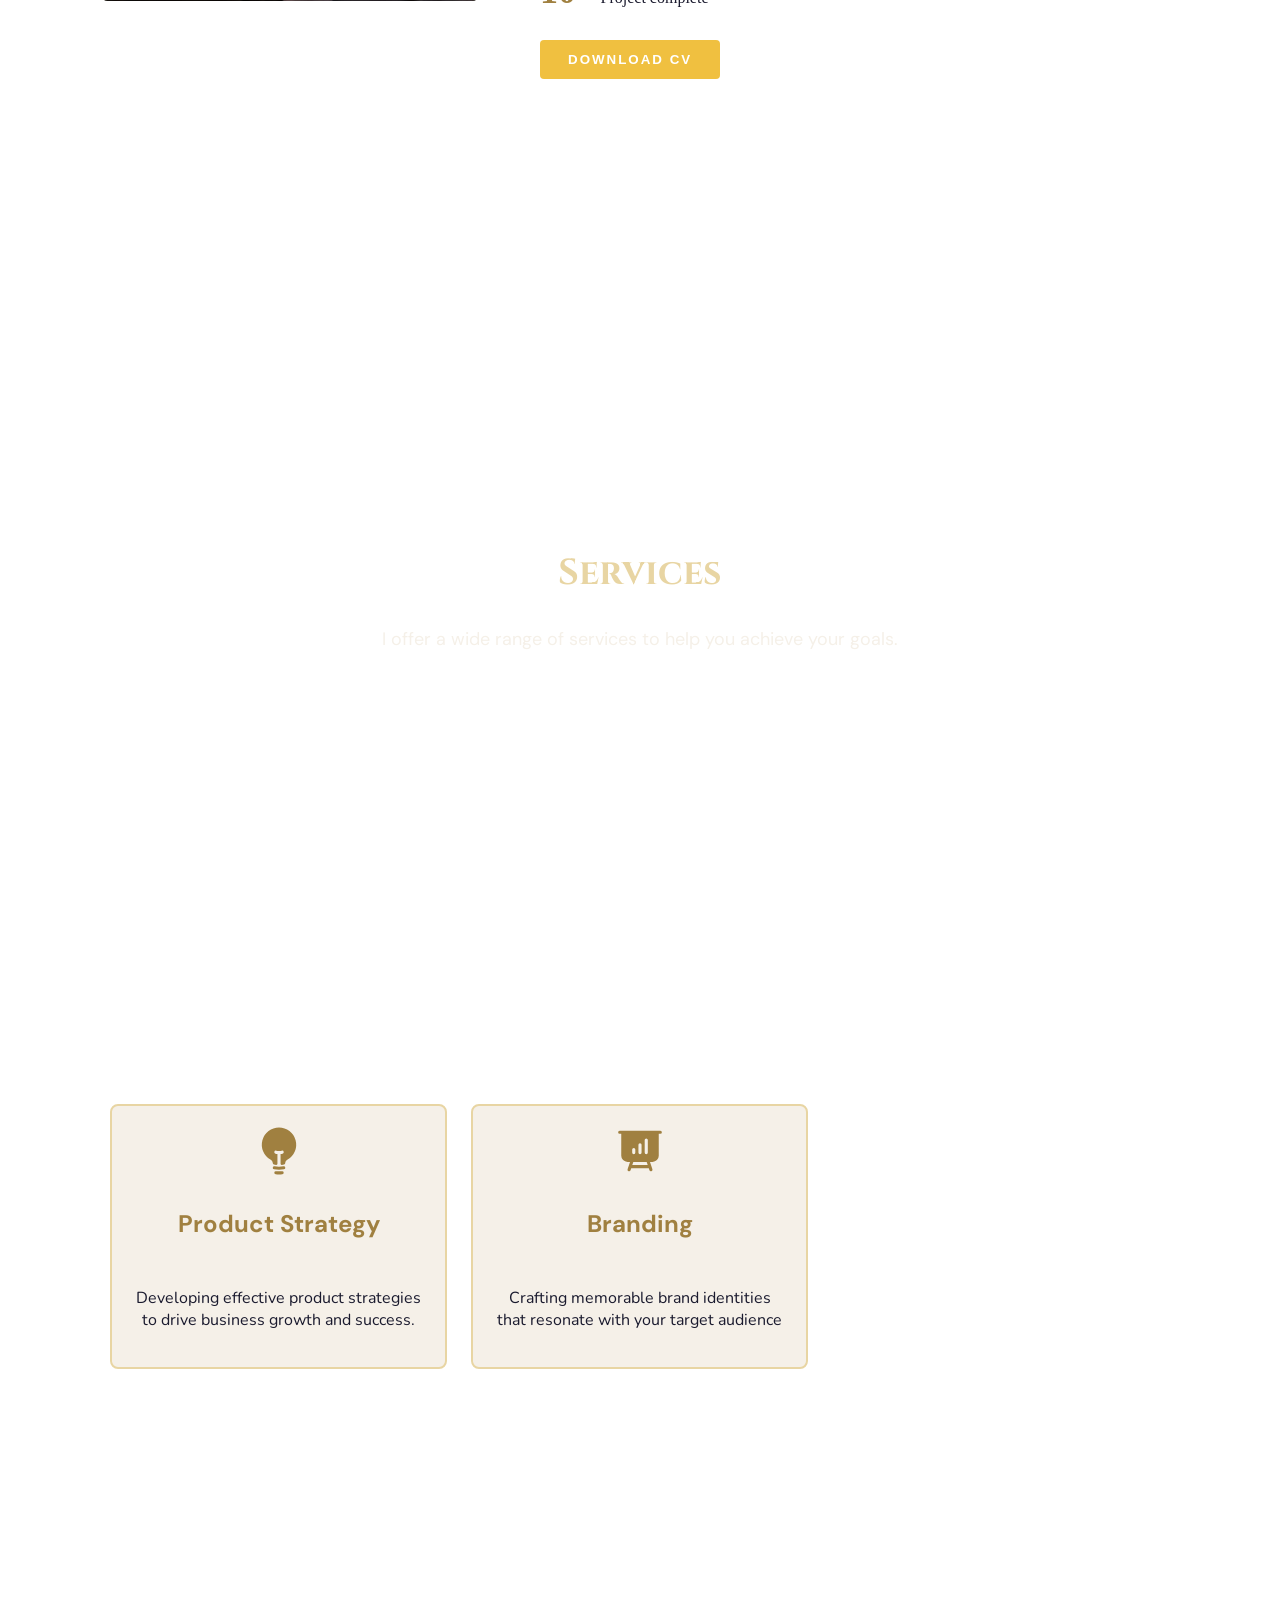
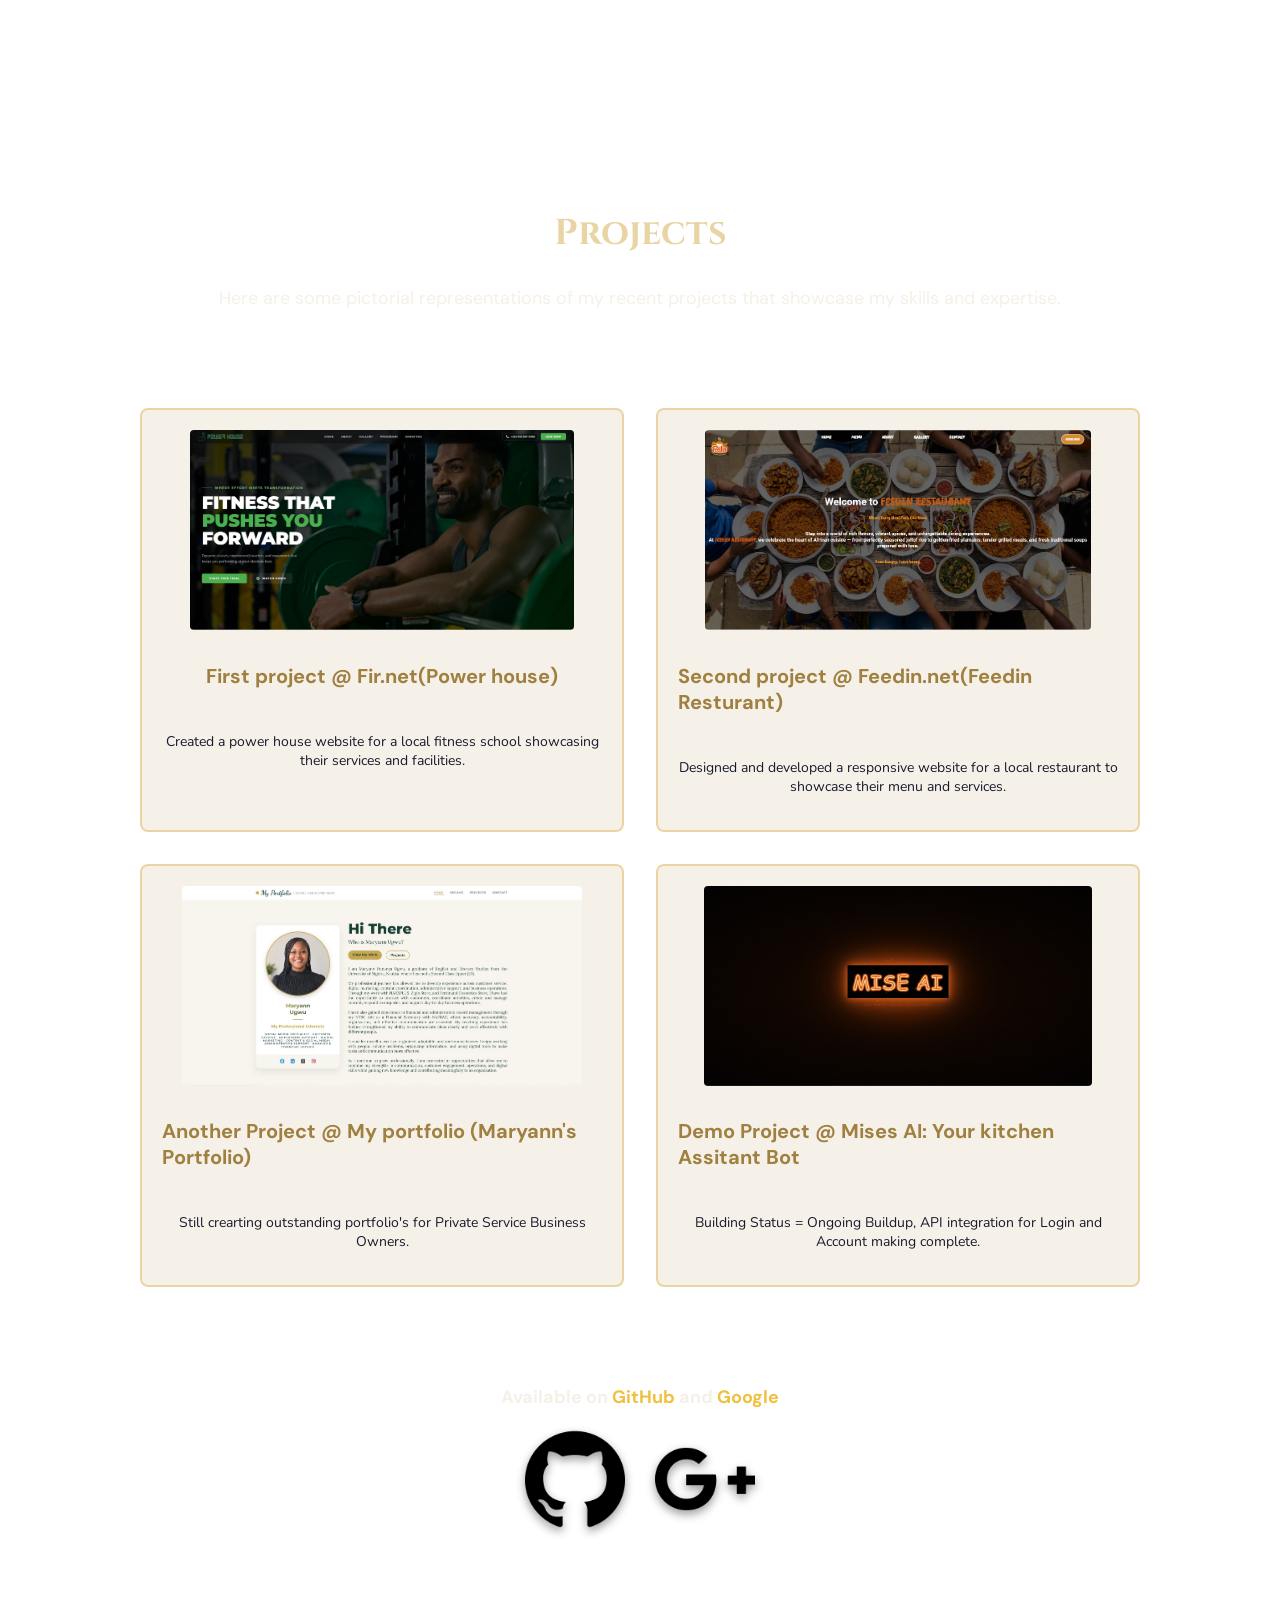
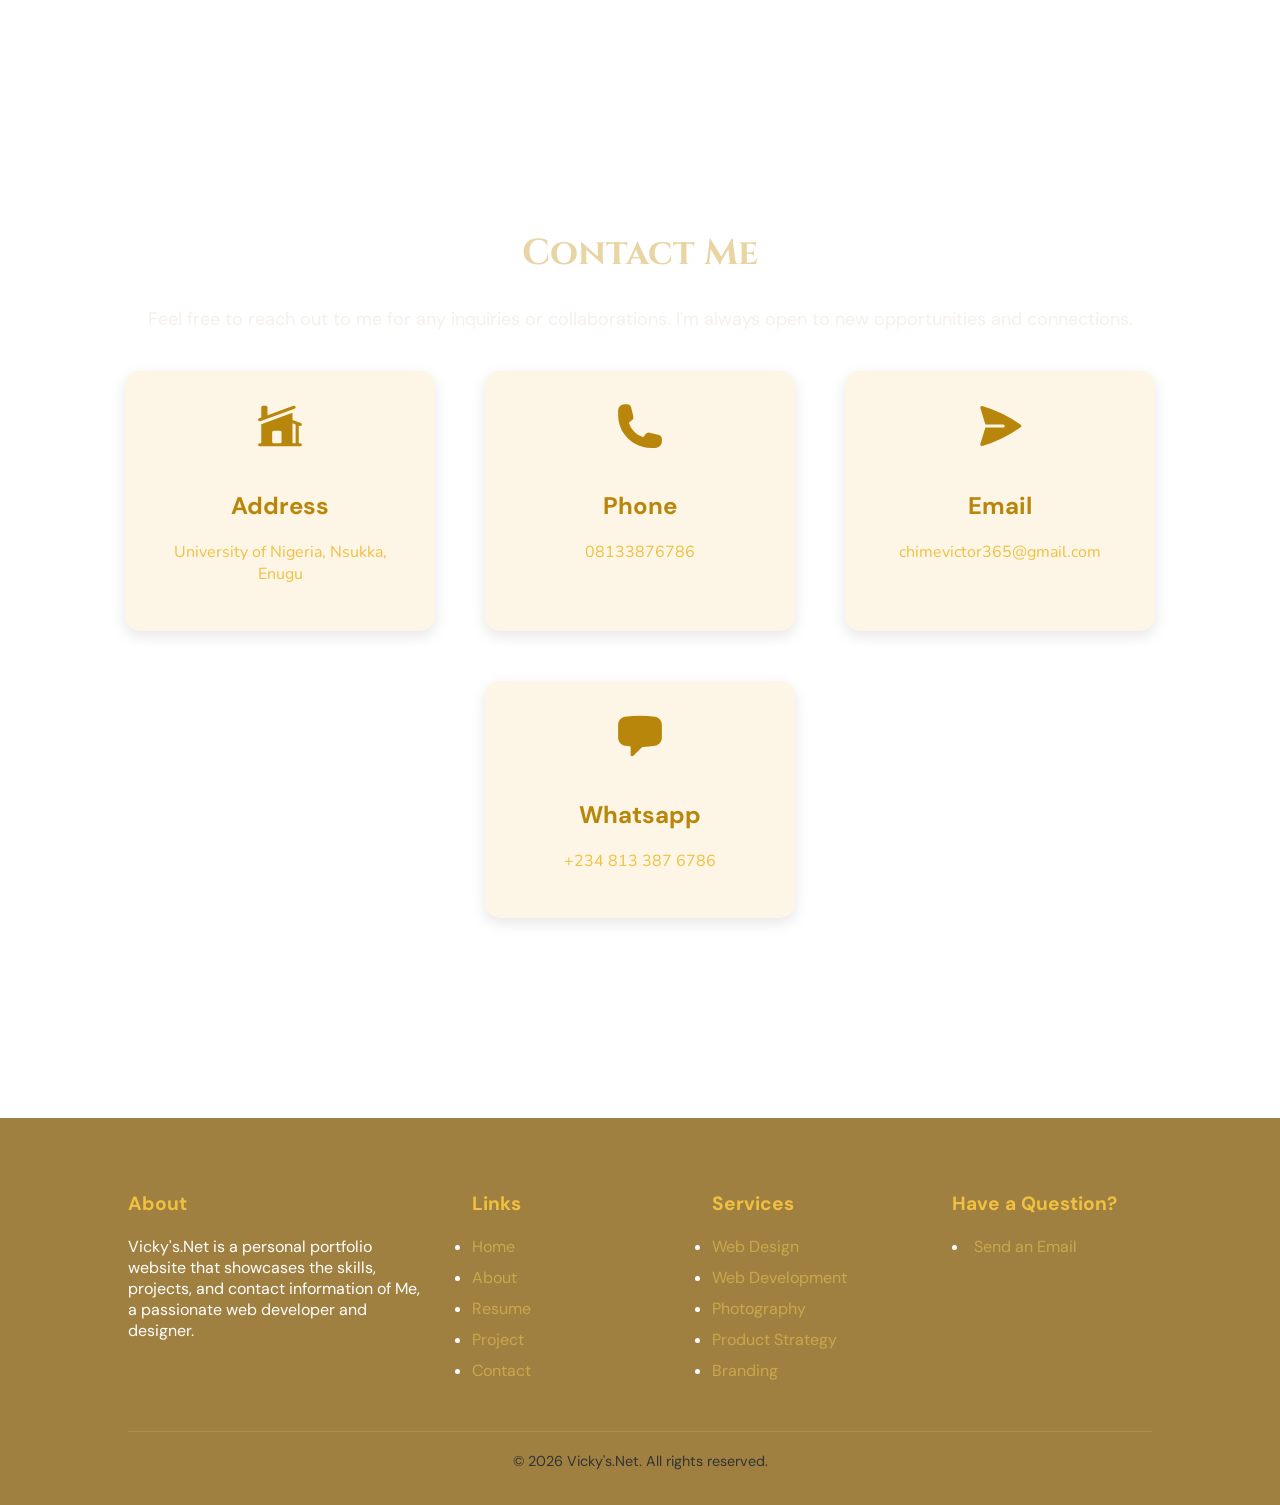
==== commit 758cccee: "Update index.html" ====
--- a/index.html
+++ b/index.html
@@ -169,7 +169,7 @@
             <p>Designed and developed a responsive website for a local restaurant to showcase their menu and services.</p>
         </div>
         <div class="project-card">
-            <a href="https://vicky3655.github.io/My-Portfolio/"><img src="Annotation 2026-04-09 104929.png" alt="Project 3"></a>
+            <a href="https://vicky3655.github.io/My-Portfolio/"><img src="Annotation 2026-09-20 194624.jpg" alt="Project 3"></a>
             <h2>Another Project @ My portfolio (Maryann's Portfolio)</h2>
             <p>Still crearting outstanding portfolio's for Private Service Business Owners.</p>
         </div>
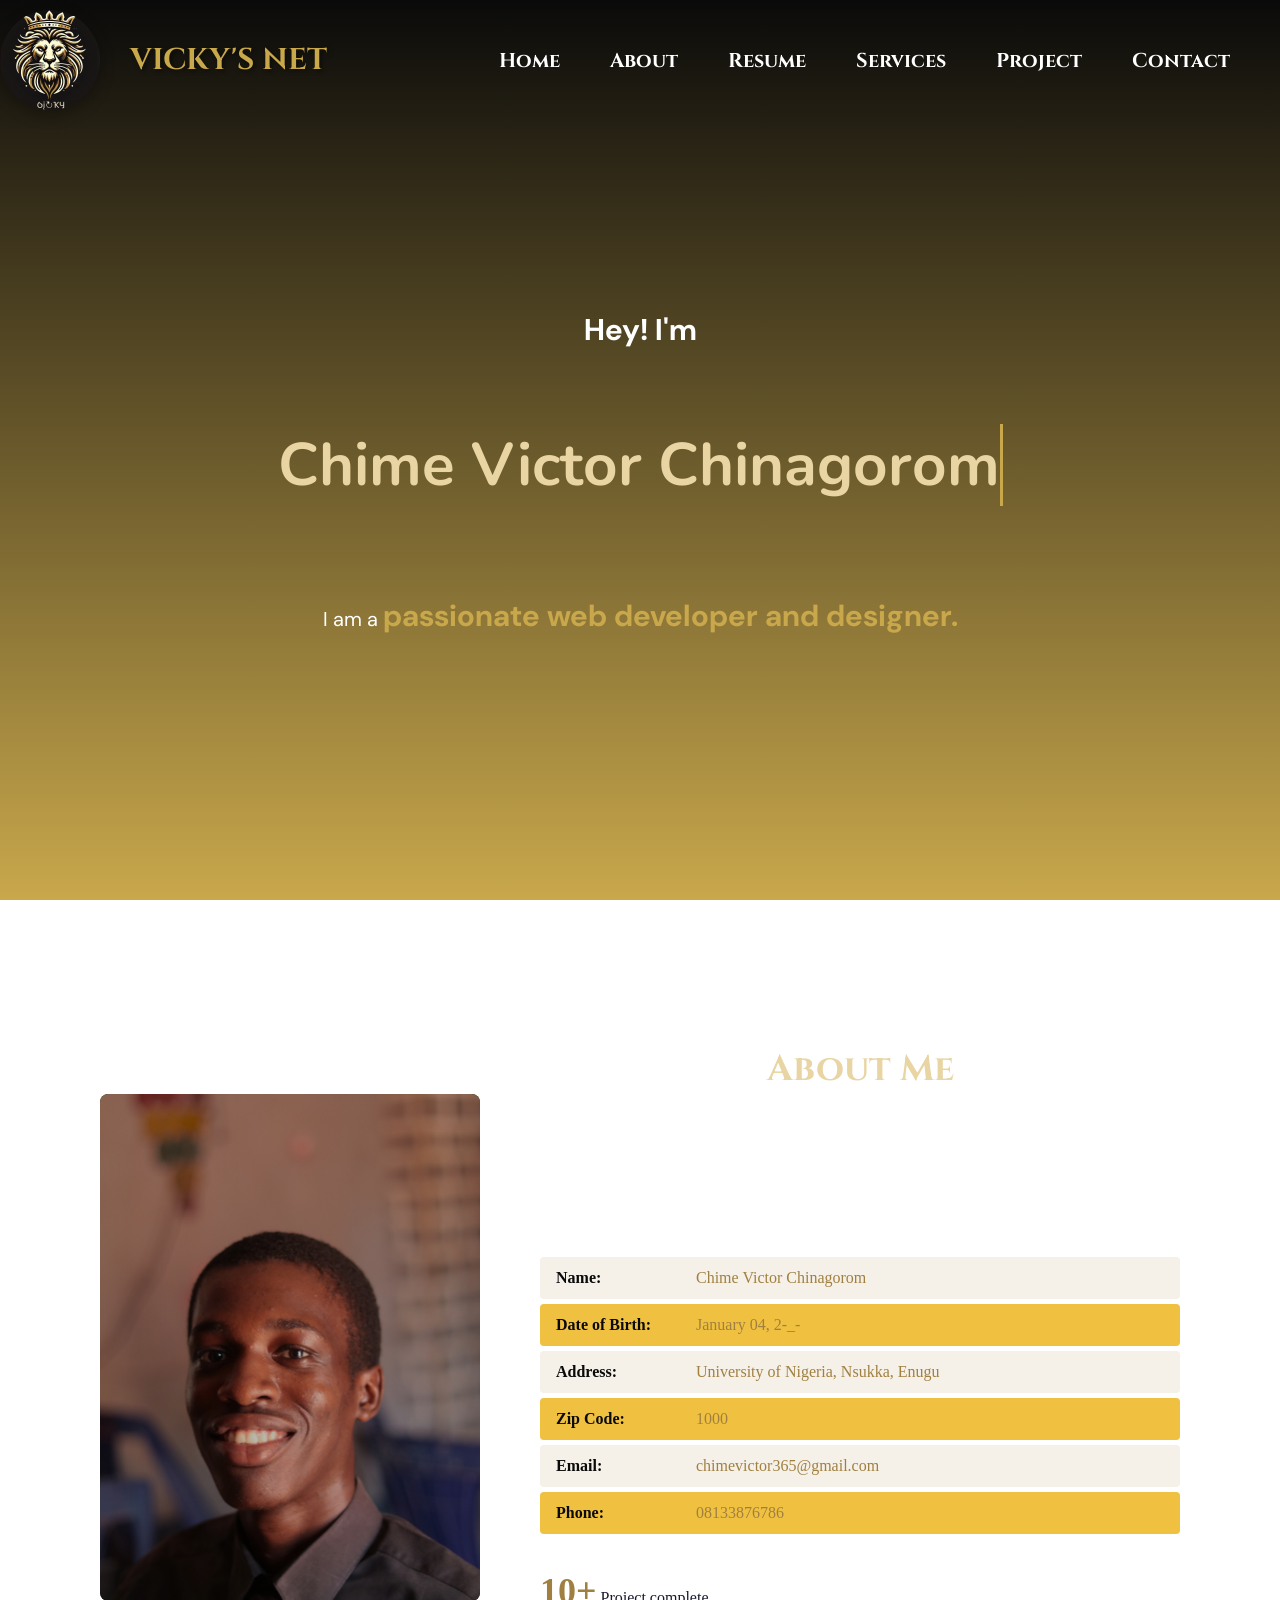
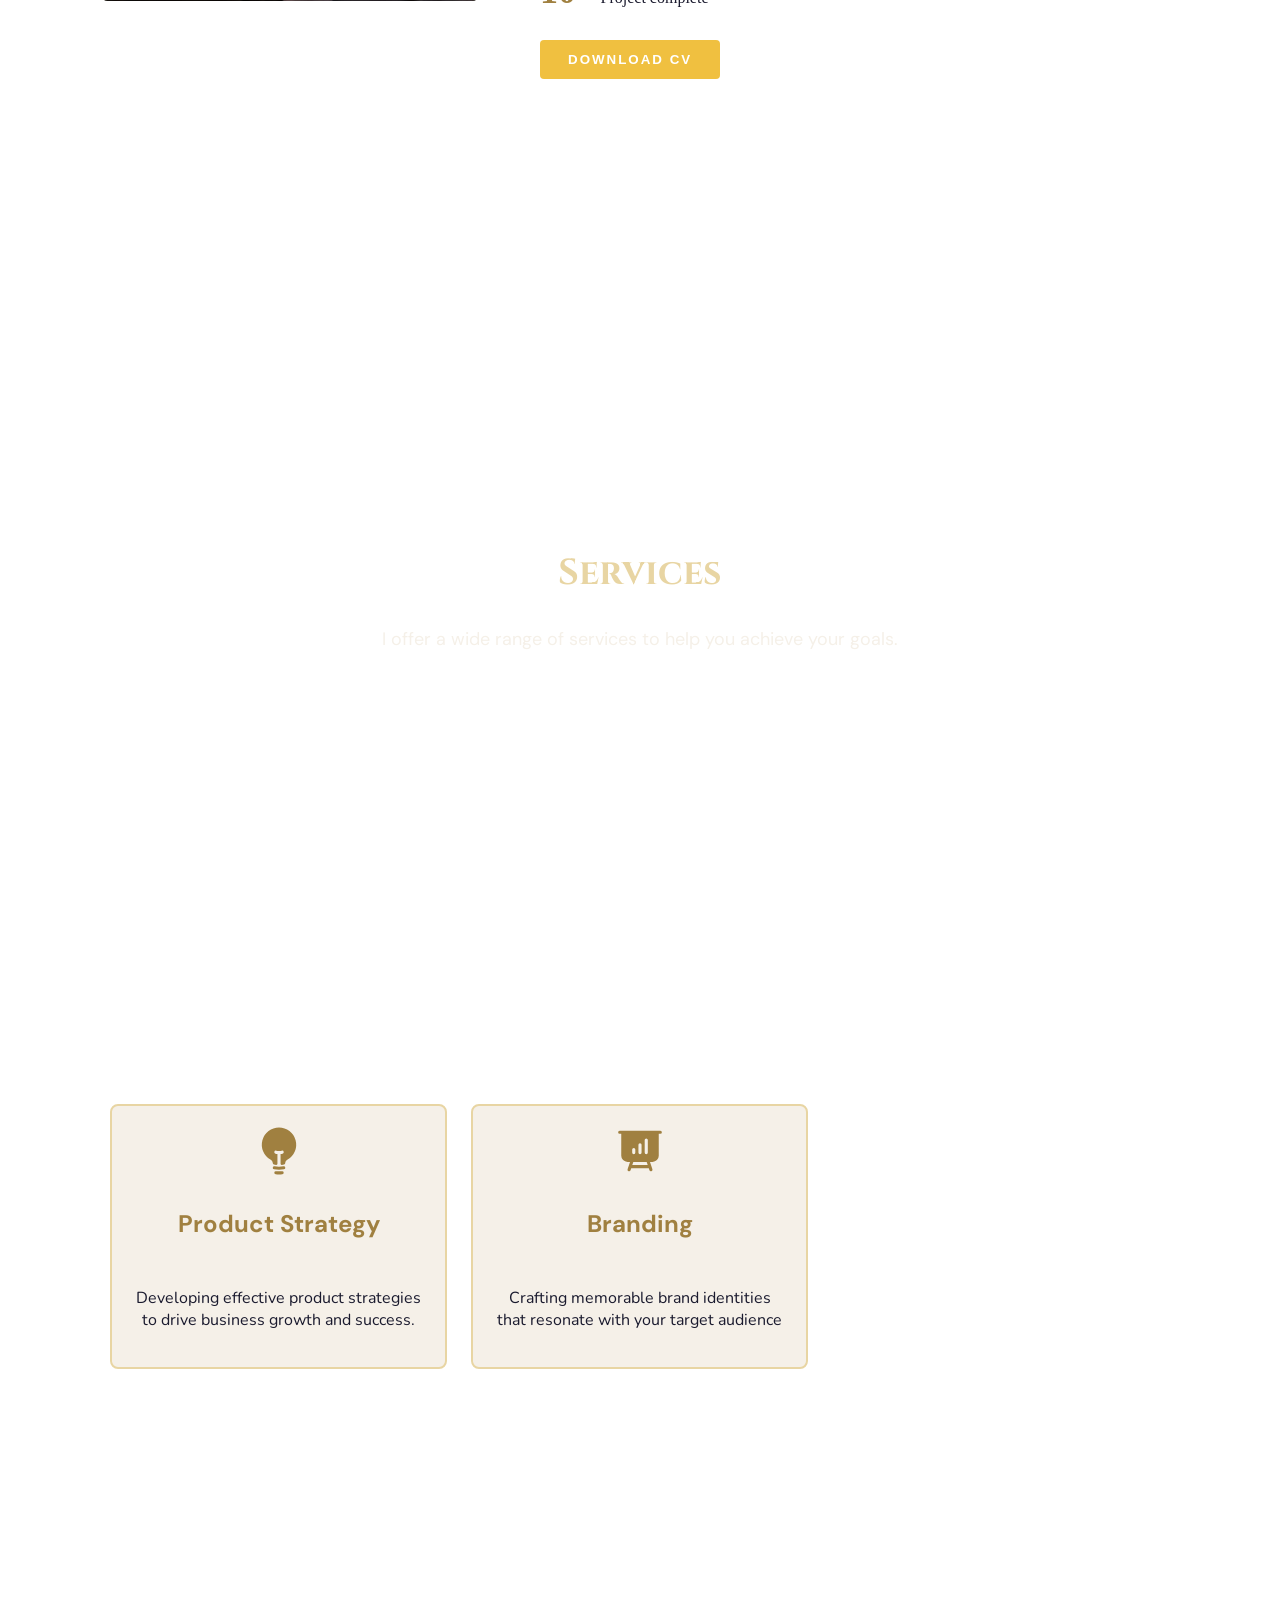
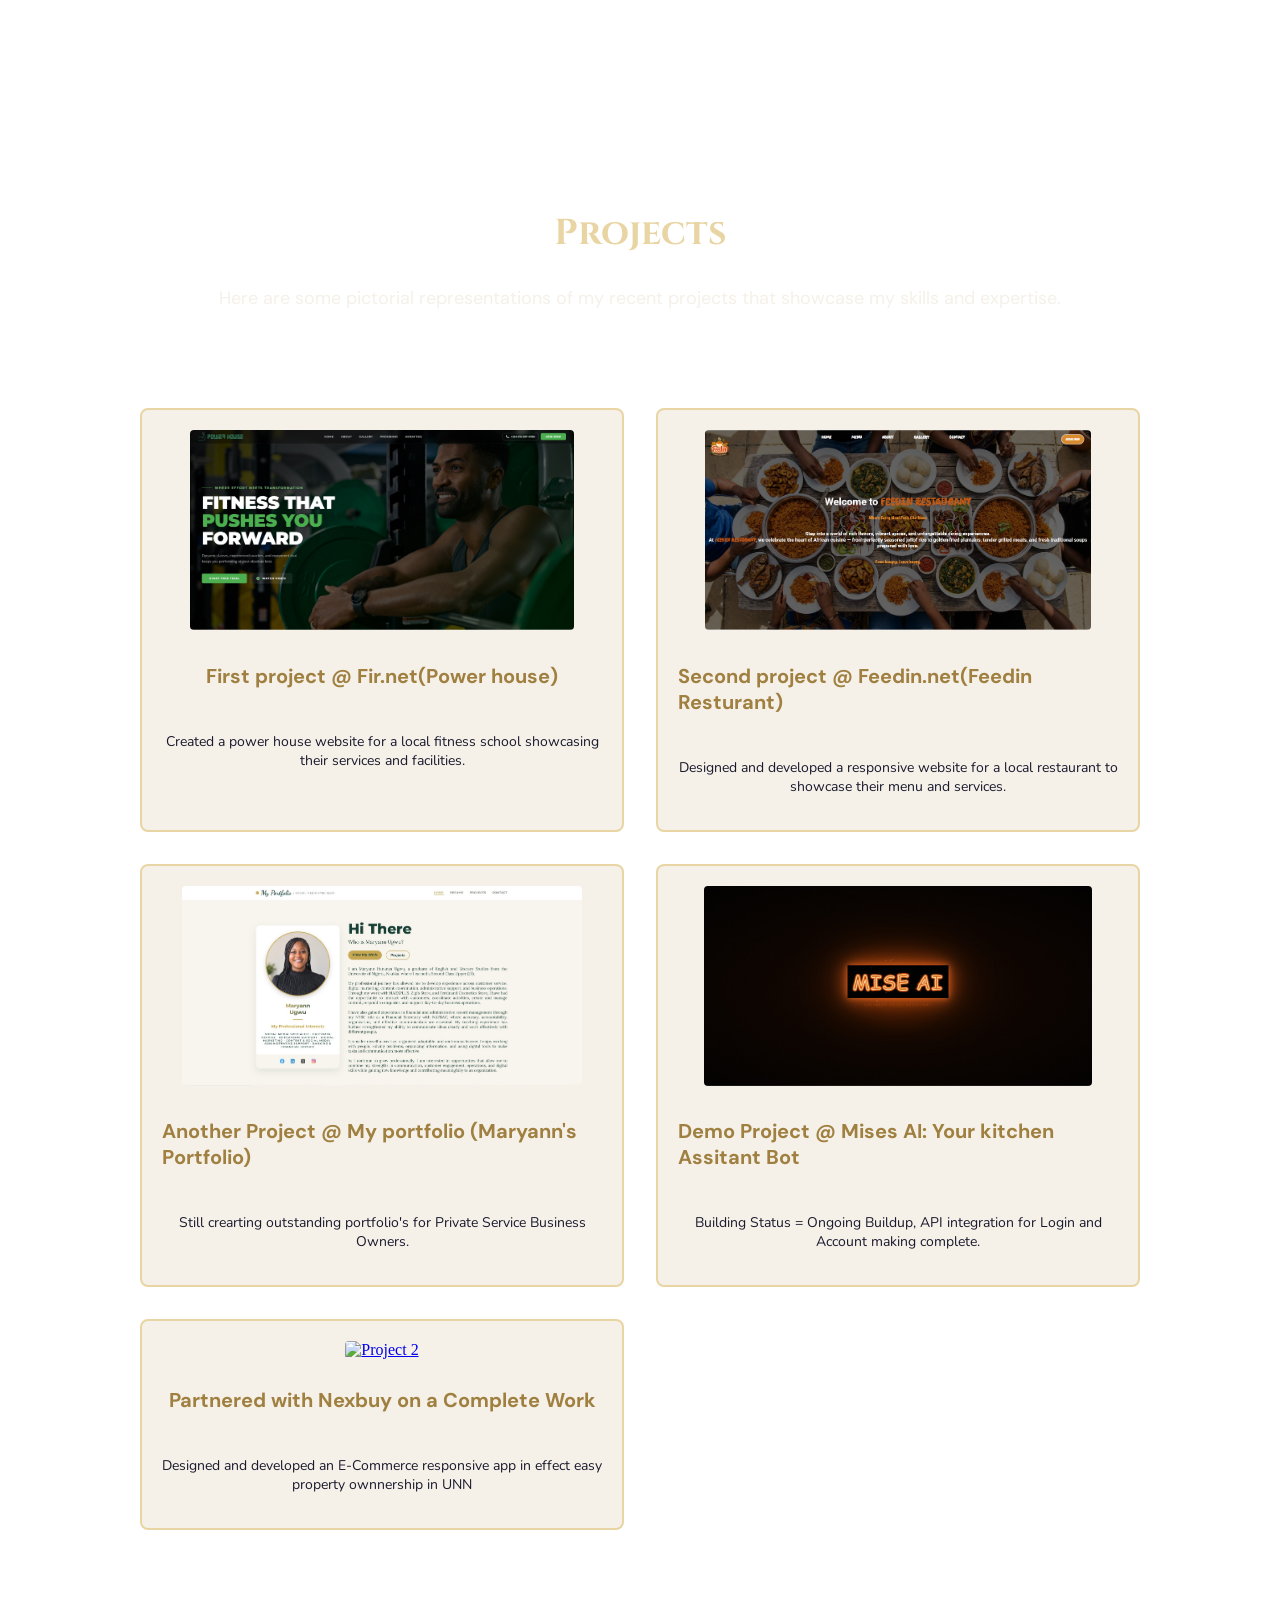
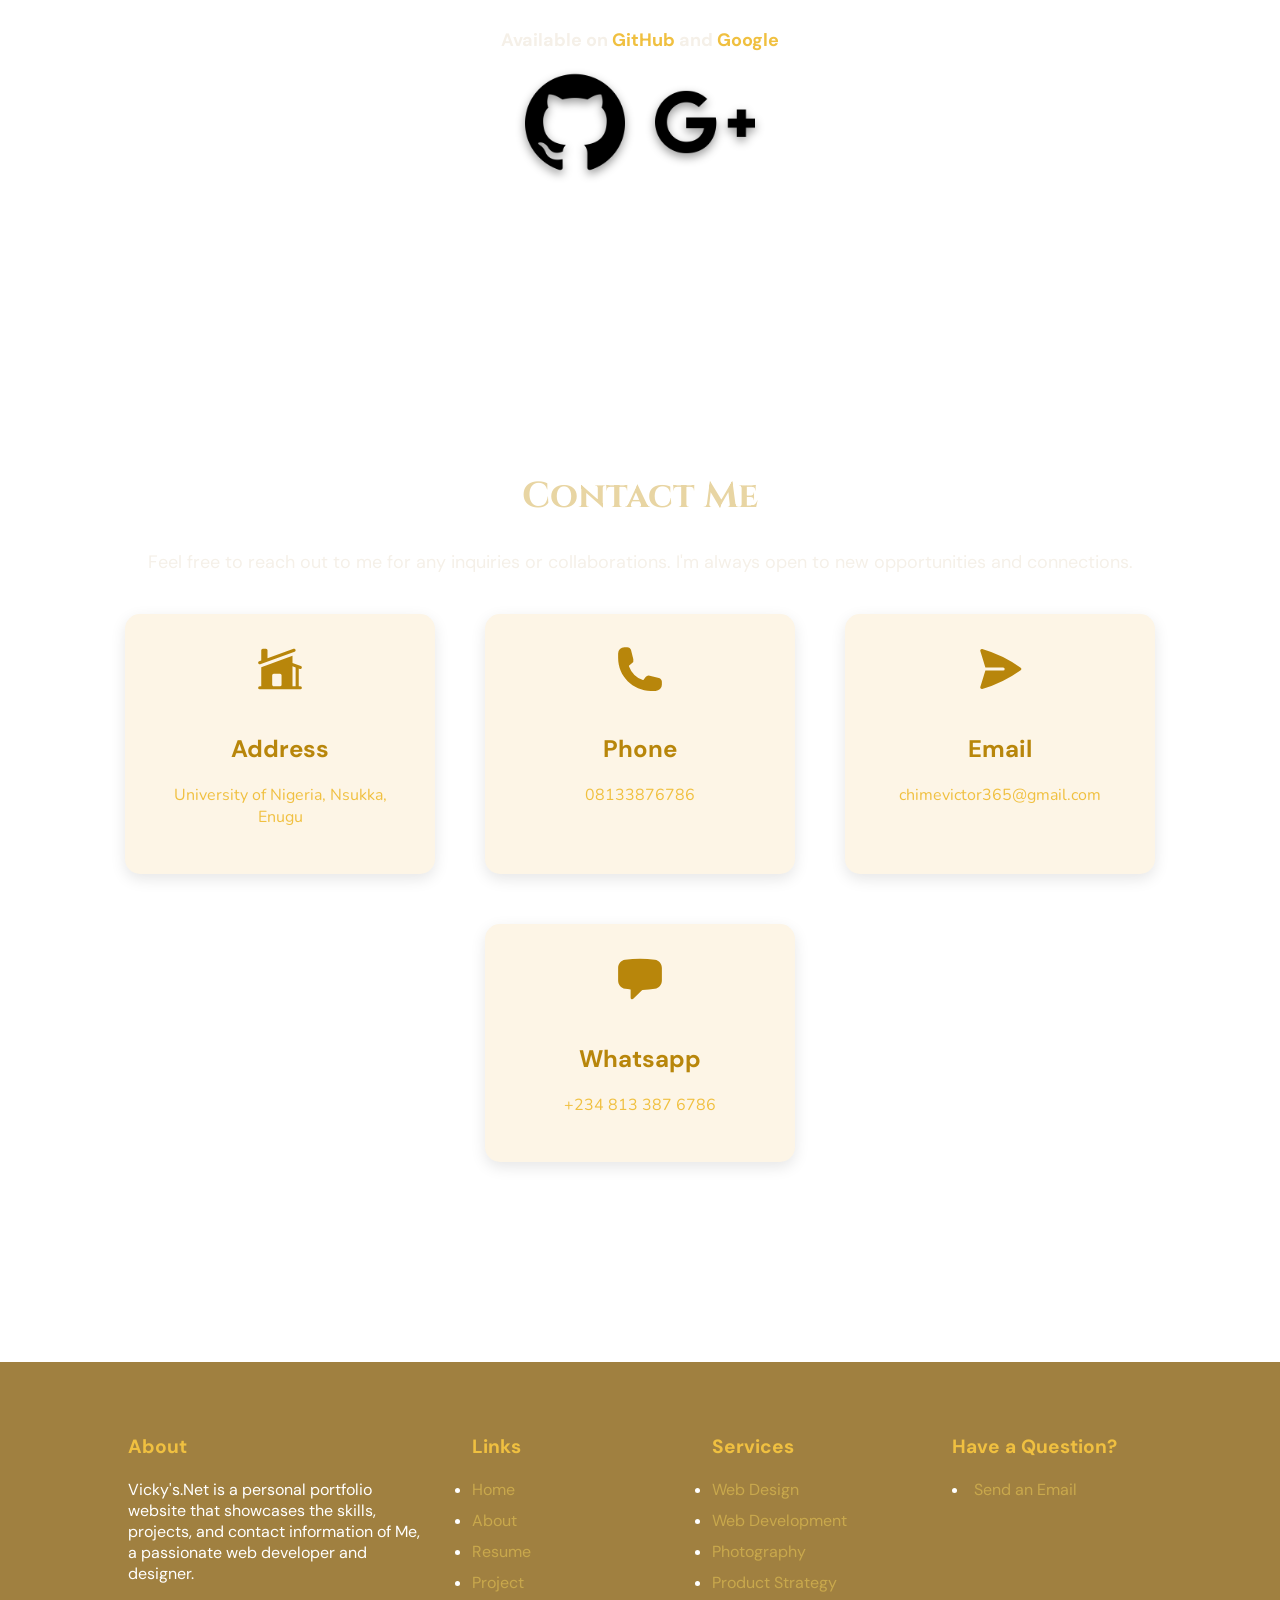
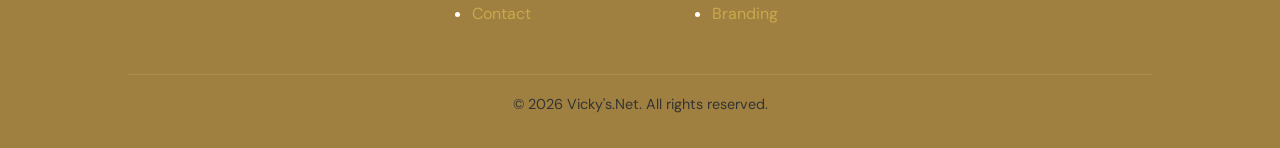
==== commit d14c08e5: "Update index.html" ====
--- a/index.html
+++ b/index.html
@@ -177,6 +177,11 @@
             <a href="https://incomparable-granita-bcc3db.netlify.app/"><img src="Annotation ooooo.jpg" alt="Project 4"></a>
             <h2>Demo Project @ Mises AI: Your kitchen Assitant Bot </h2>
             <p>Building Status = Ongoing Buildup, API integration for Login and Account making complete.</p>
+        </div>
+         <div class="project-card">
+            <a href="https://t.me/Nexbuy4bot"><img src="" alt="Project 2"></a>
+            <h2>Partnered with Nexbuy on a Complete Work</h2>
+            <p>Designed and developed an E-Commerce responsive app in effect easy property ownnership in UNN</p>
         </div>
         
        
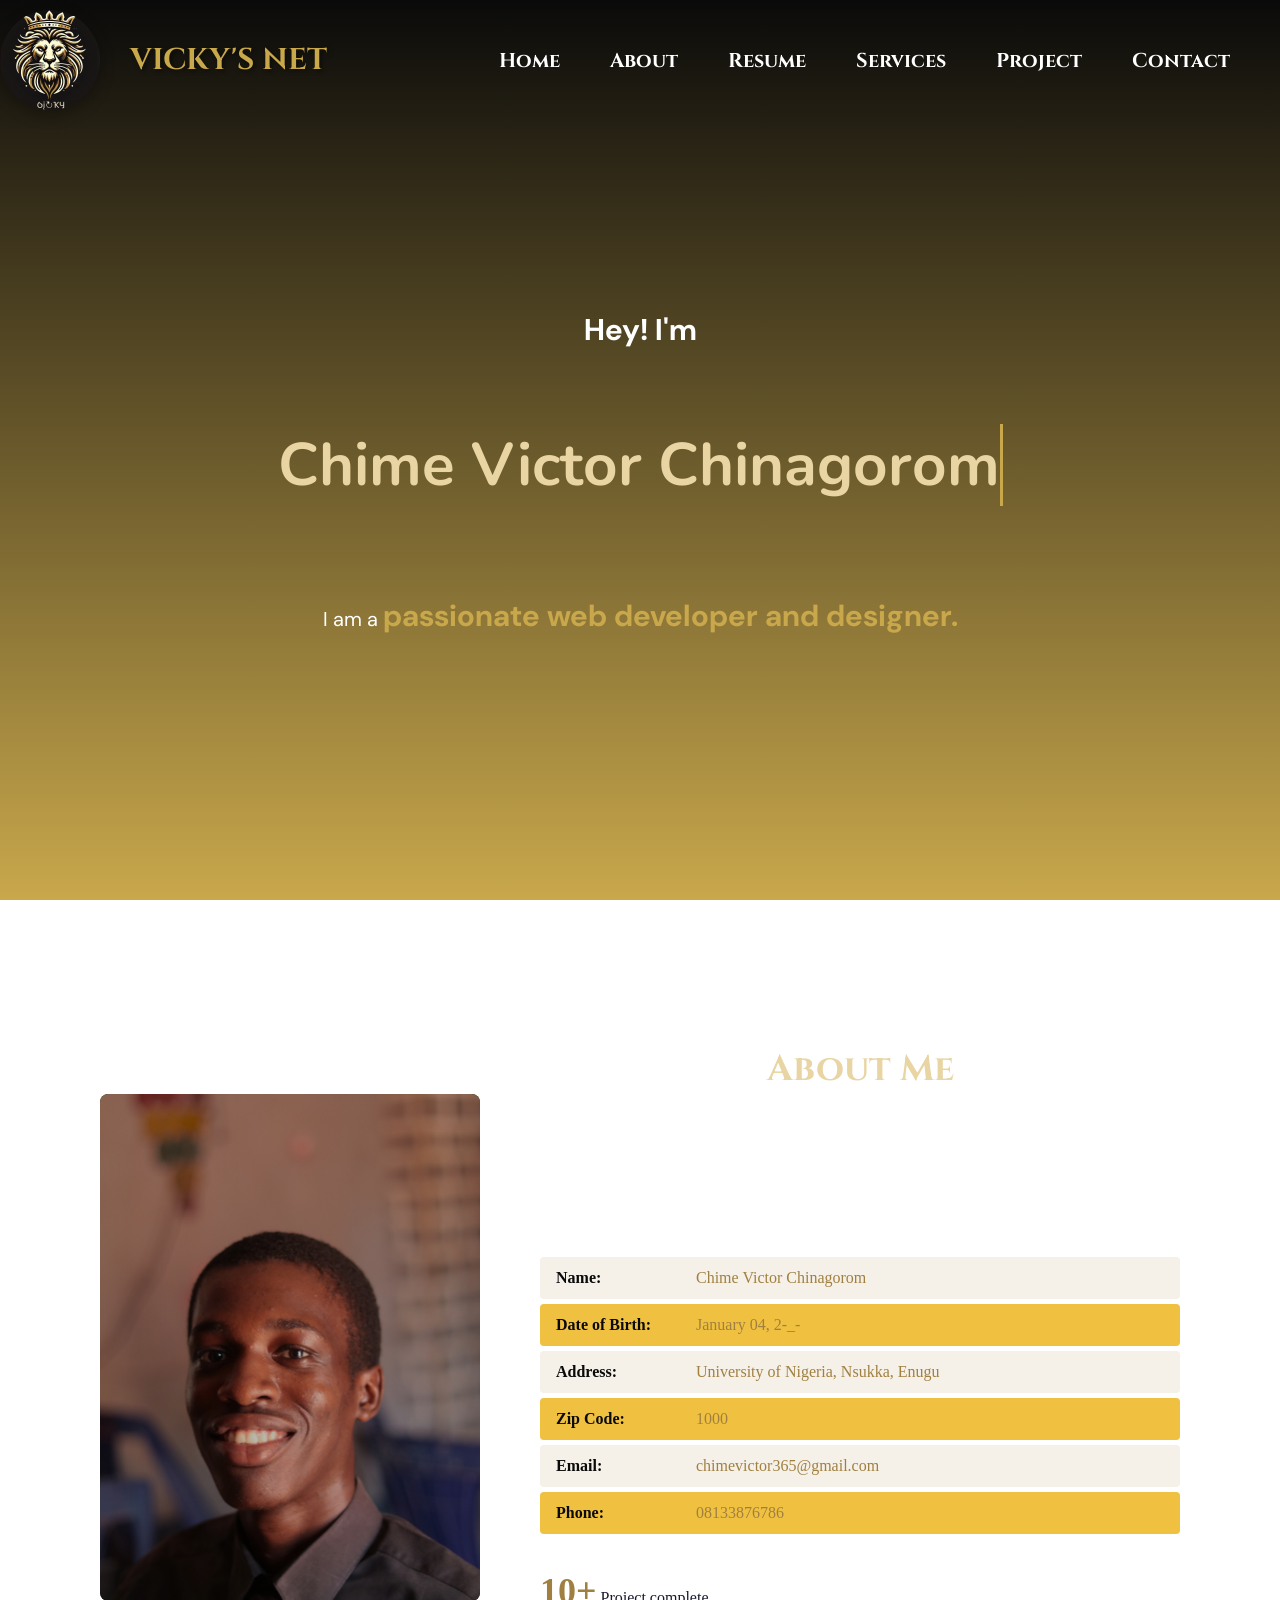
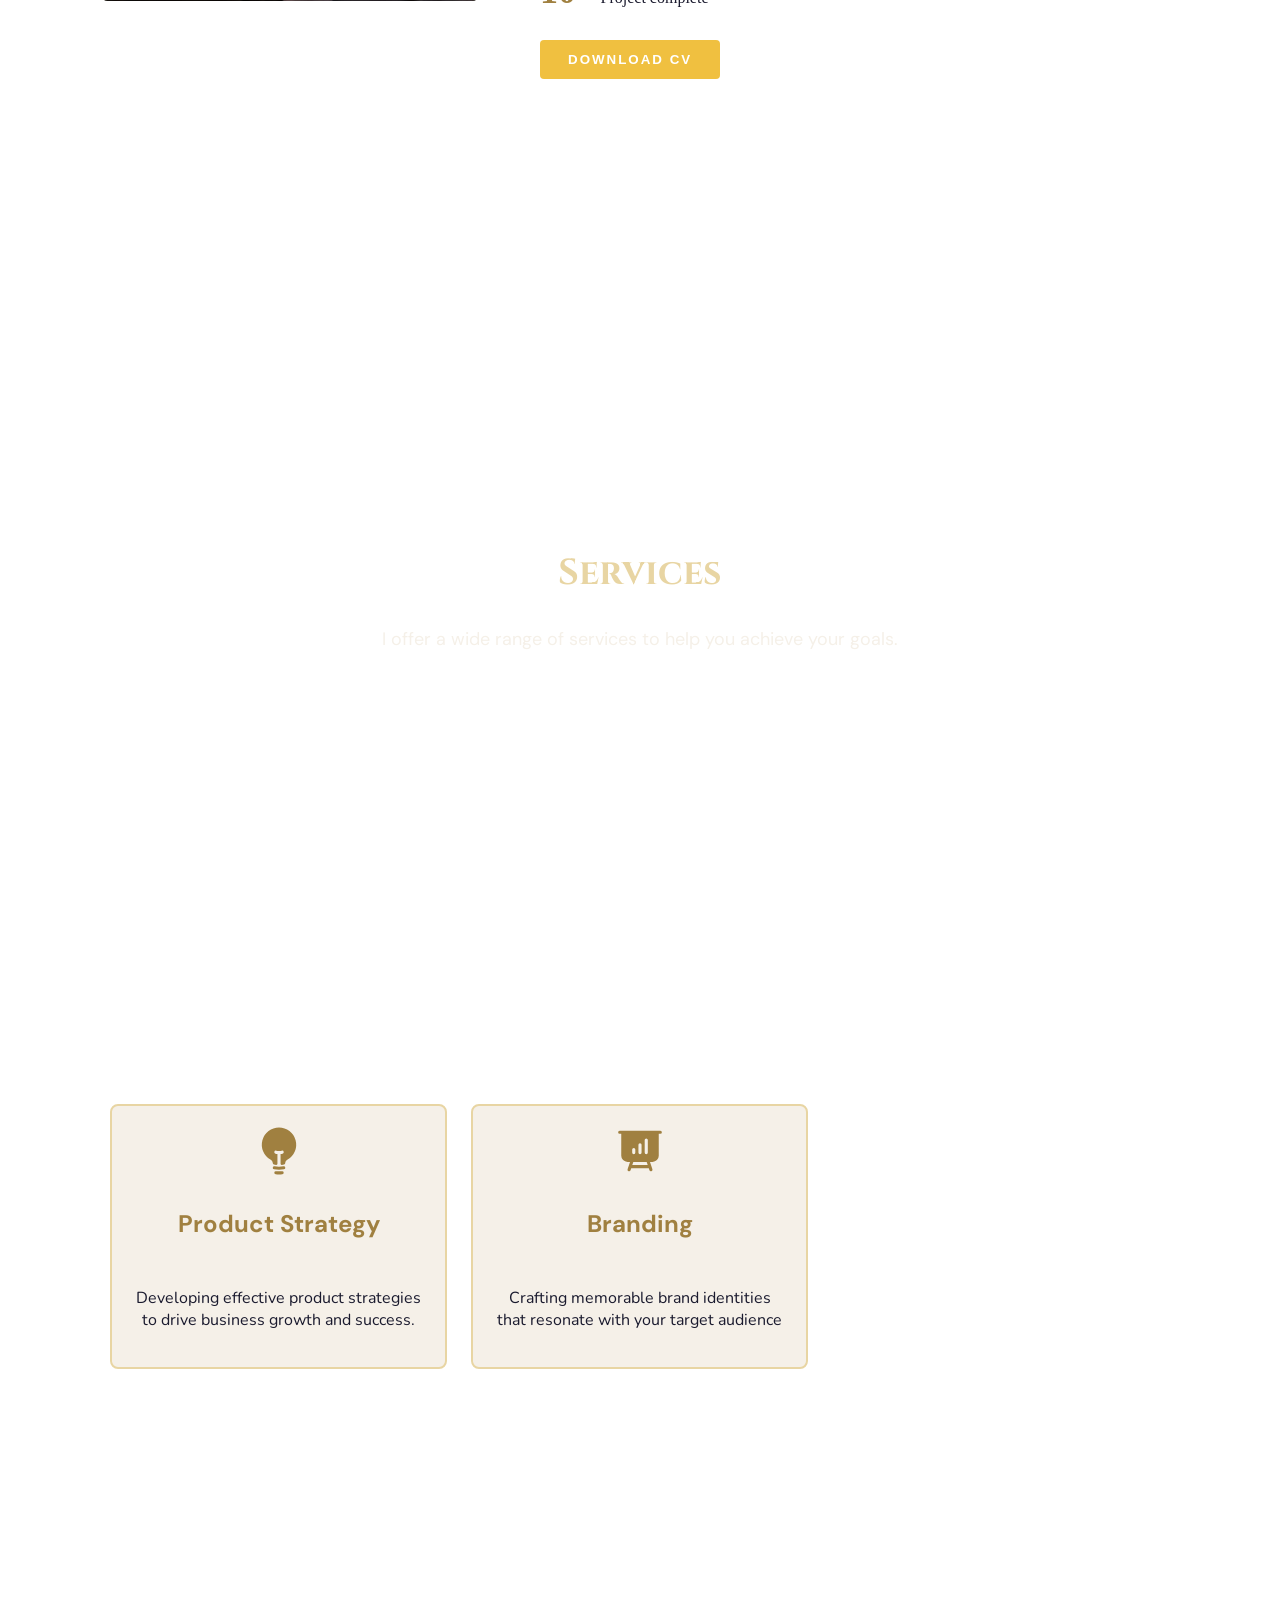
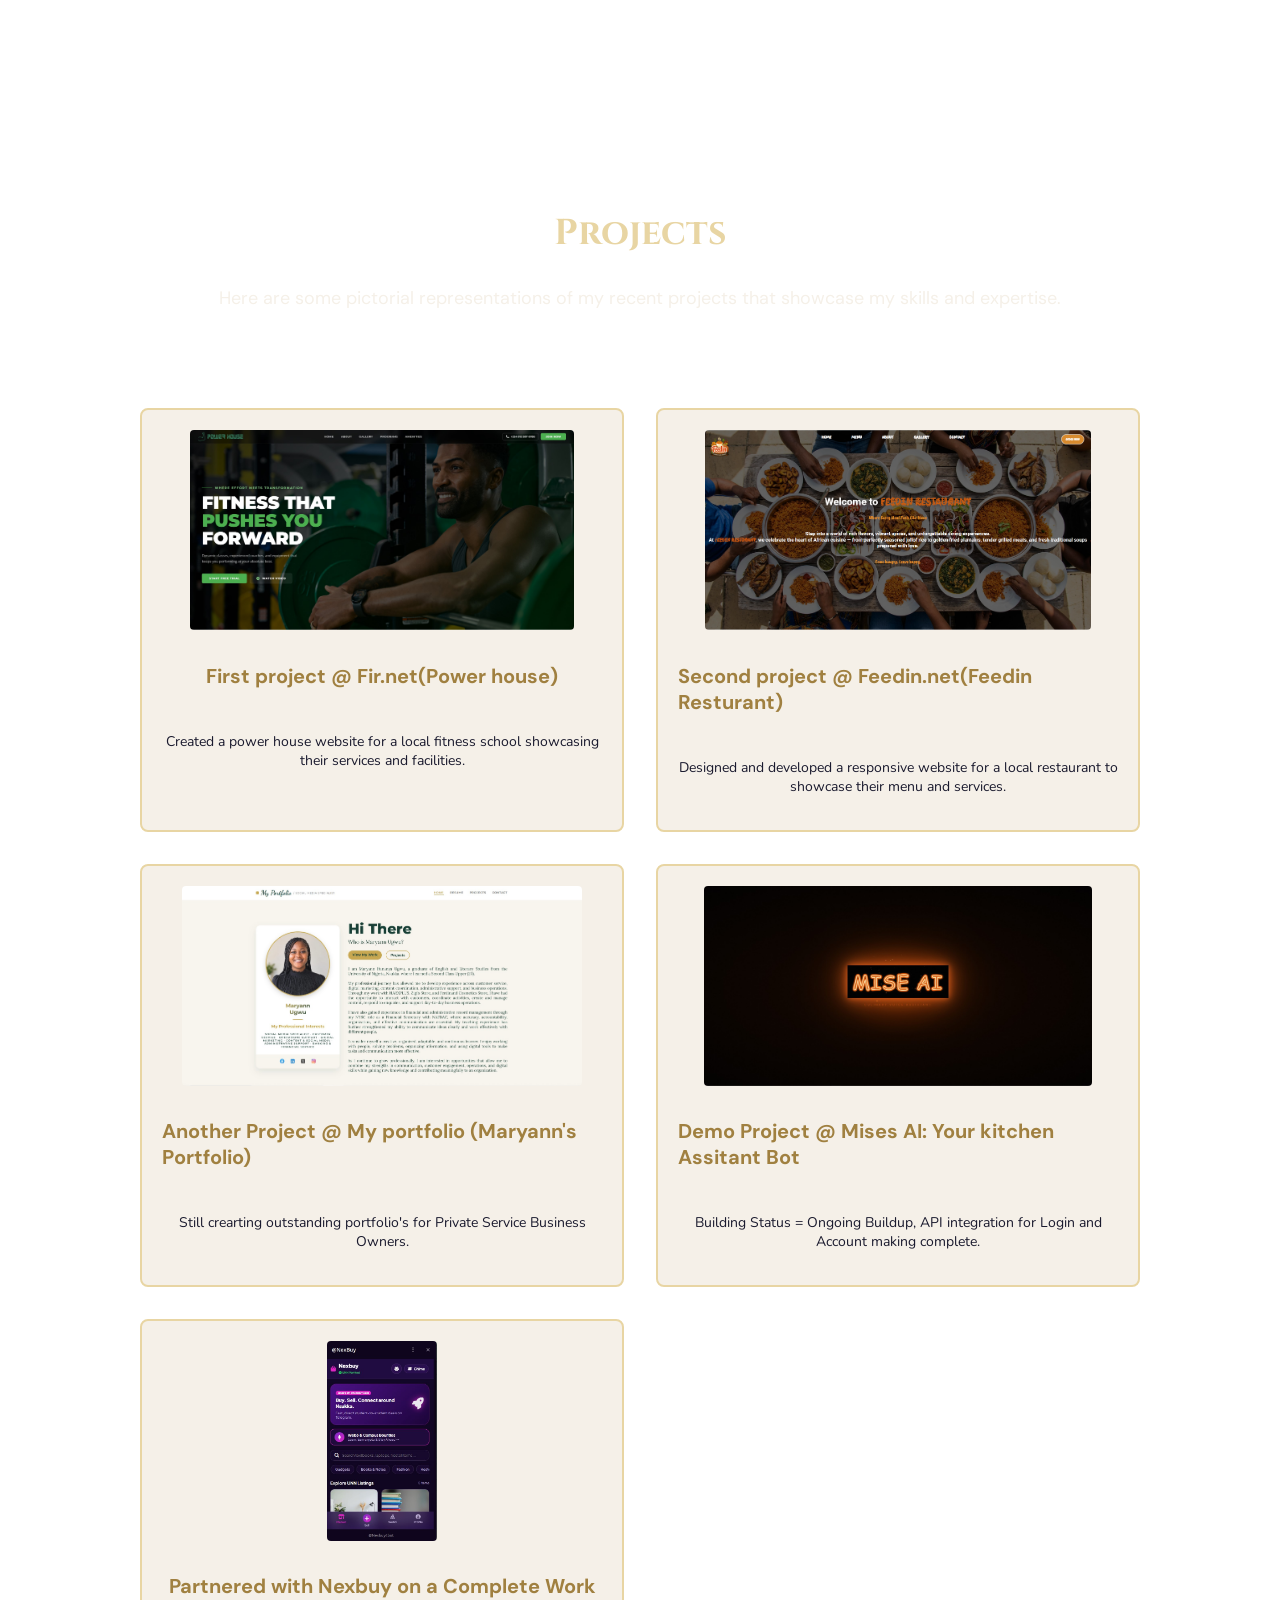
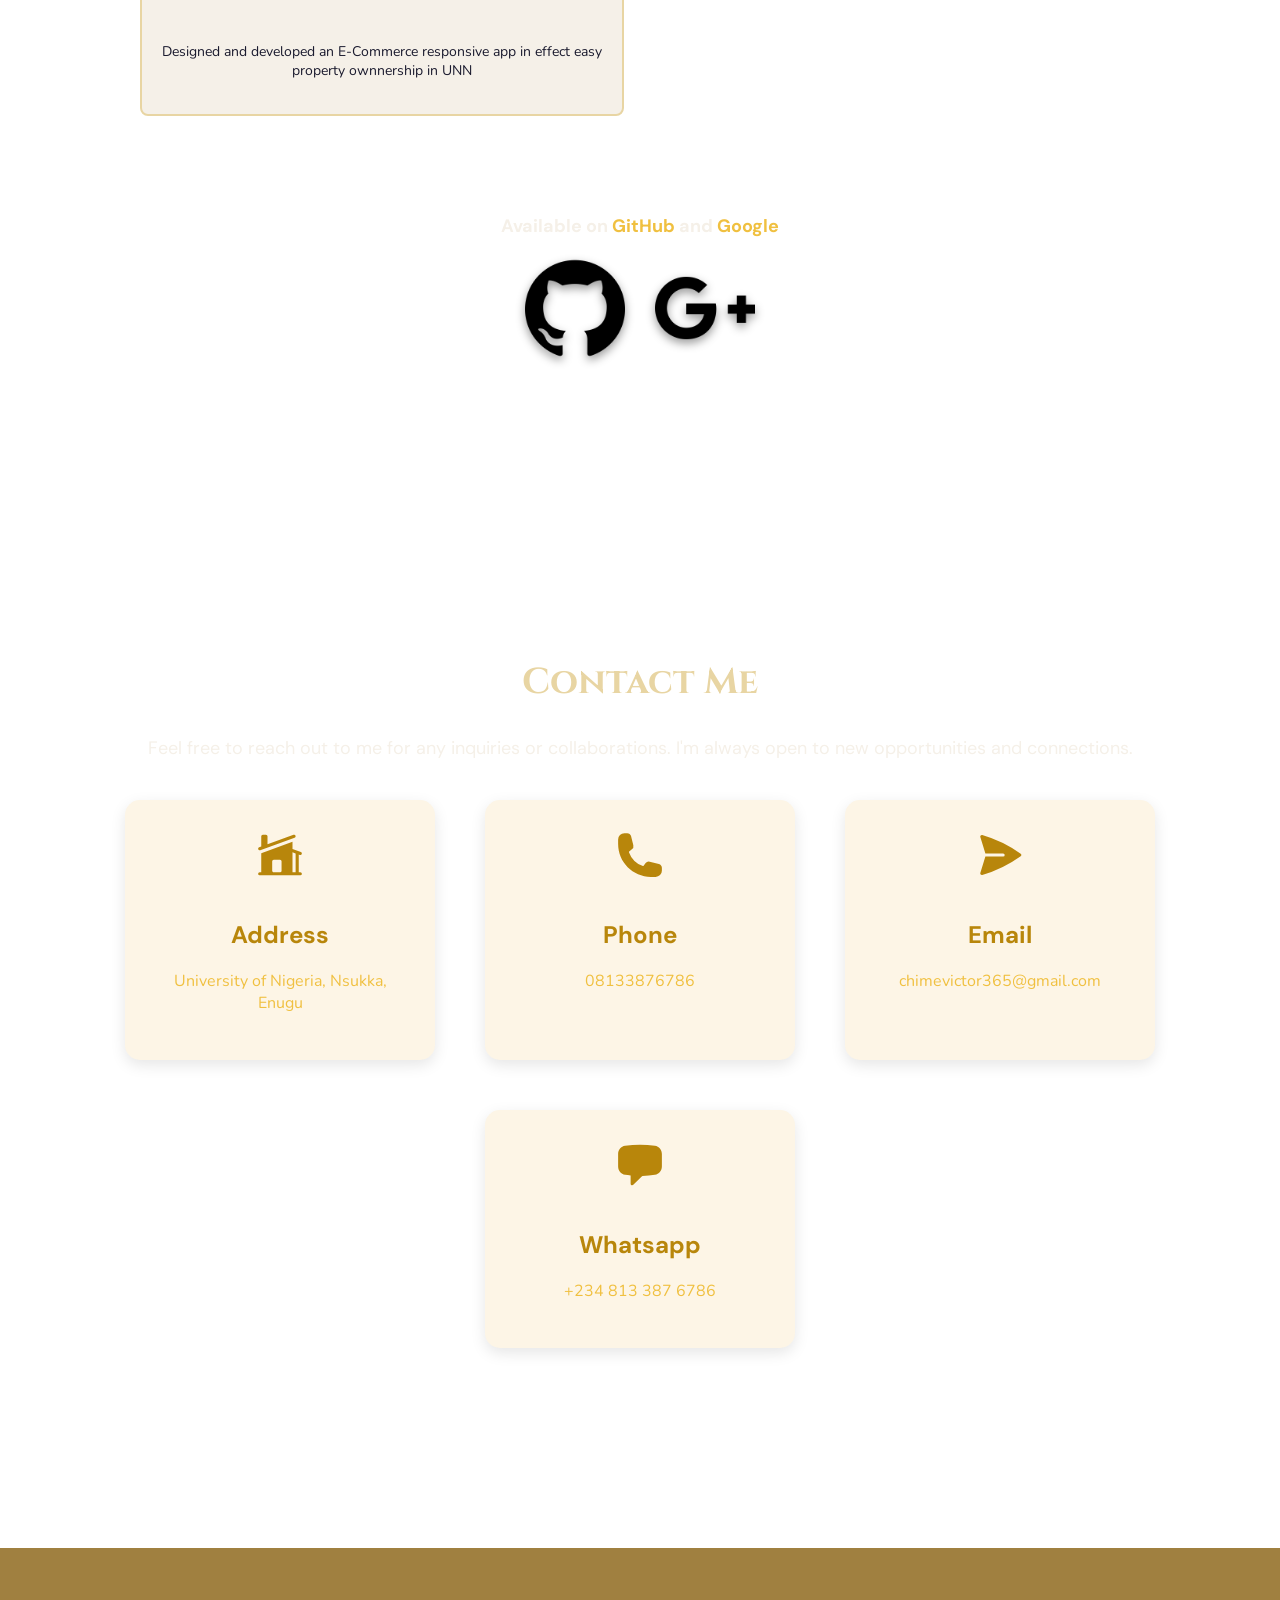
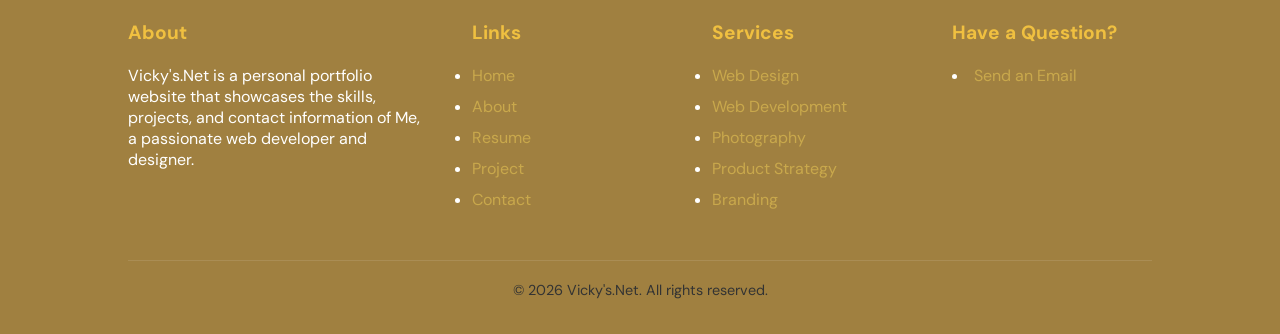
==== commit 1127cf5a: "Update print statement from 'Hello' to 'Goodbye'" ====
--- a/index.html
+++ b/index.html
@@ -179,7 +179,7 @@
             <p>Building Status = Ongoing Buildup, API integration for Login and Account making complete.</p>
         </div>
          <div class="project-card">
-            <a href="https://t.me/Nexbuy4bot"><img src="" alt="Project 2"></a>
+            <a href="https://t.me/Nexbuy4bot"><img src="Annotation 2026-09-20 195319.jpg" alt="Project 2"></a>
             <h2>Partnered with Nexbuy on a Complete Work</h2>
             <p>Designed and developed an E-Commerce responsive app in effect easy property ownnership in UNN</p>
         </div>
